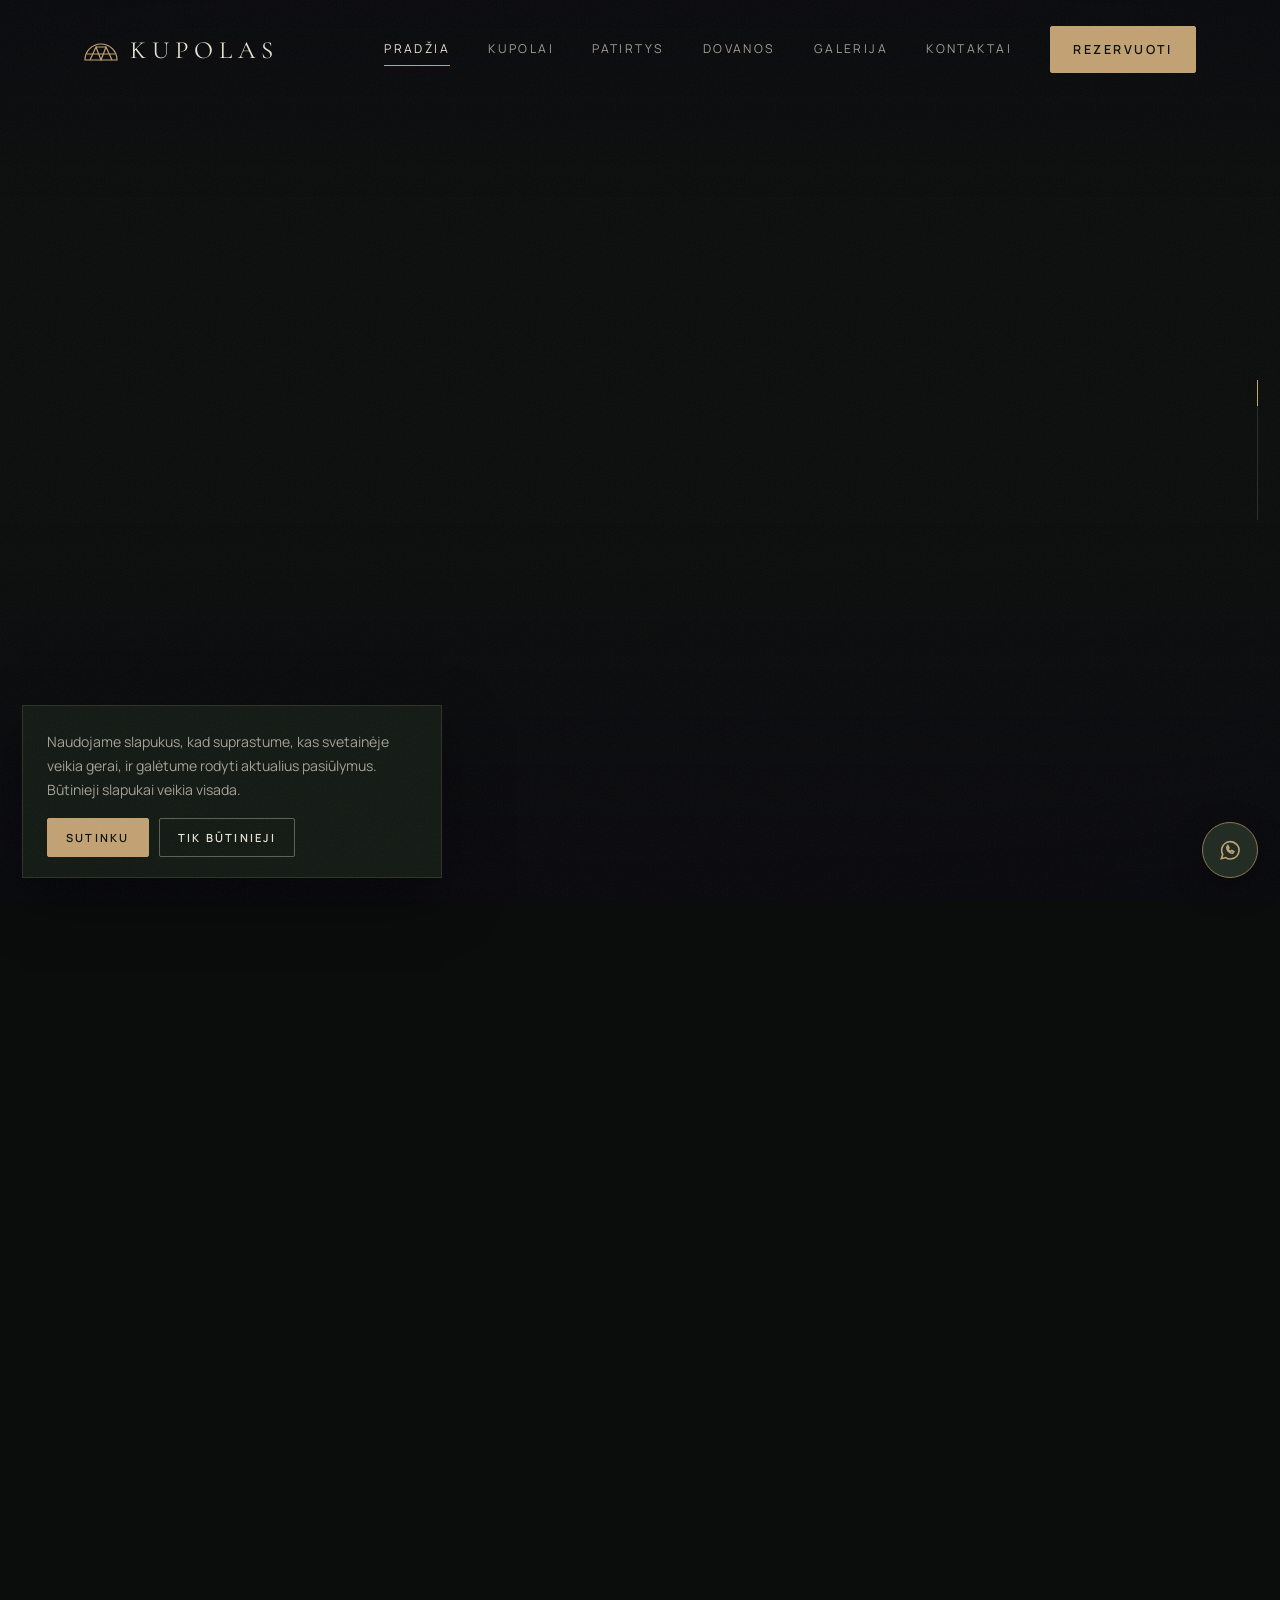
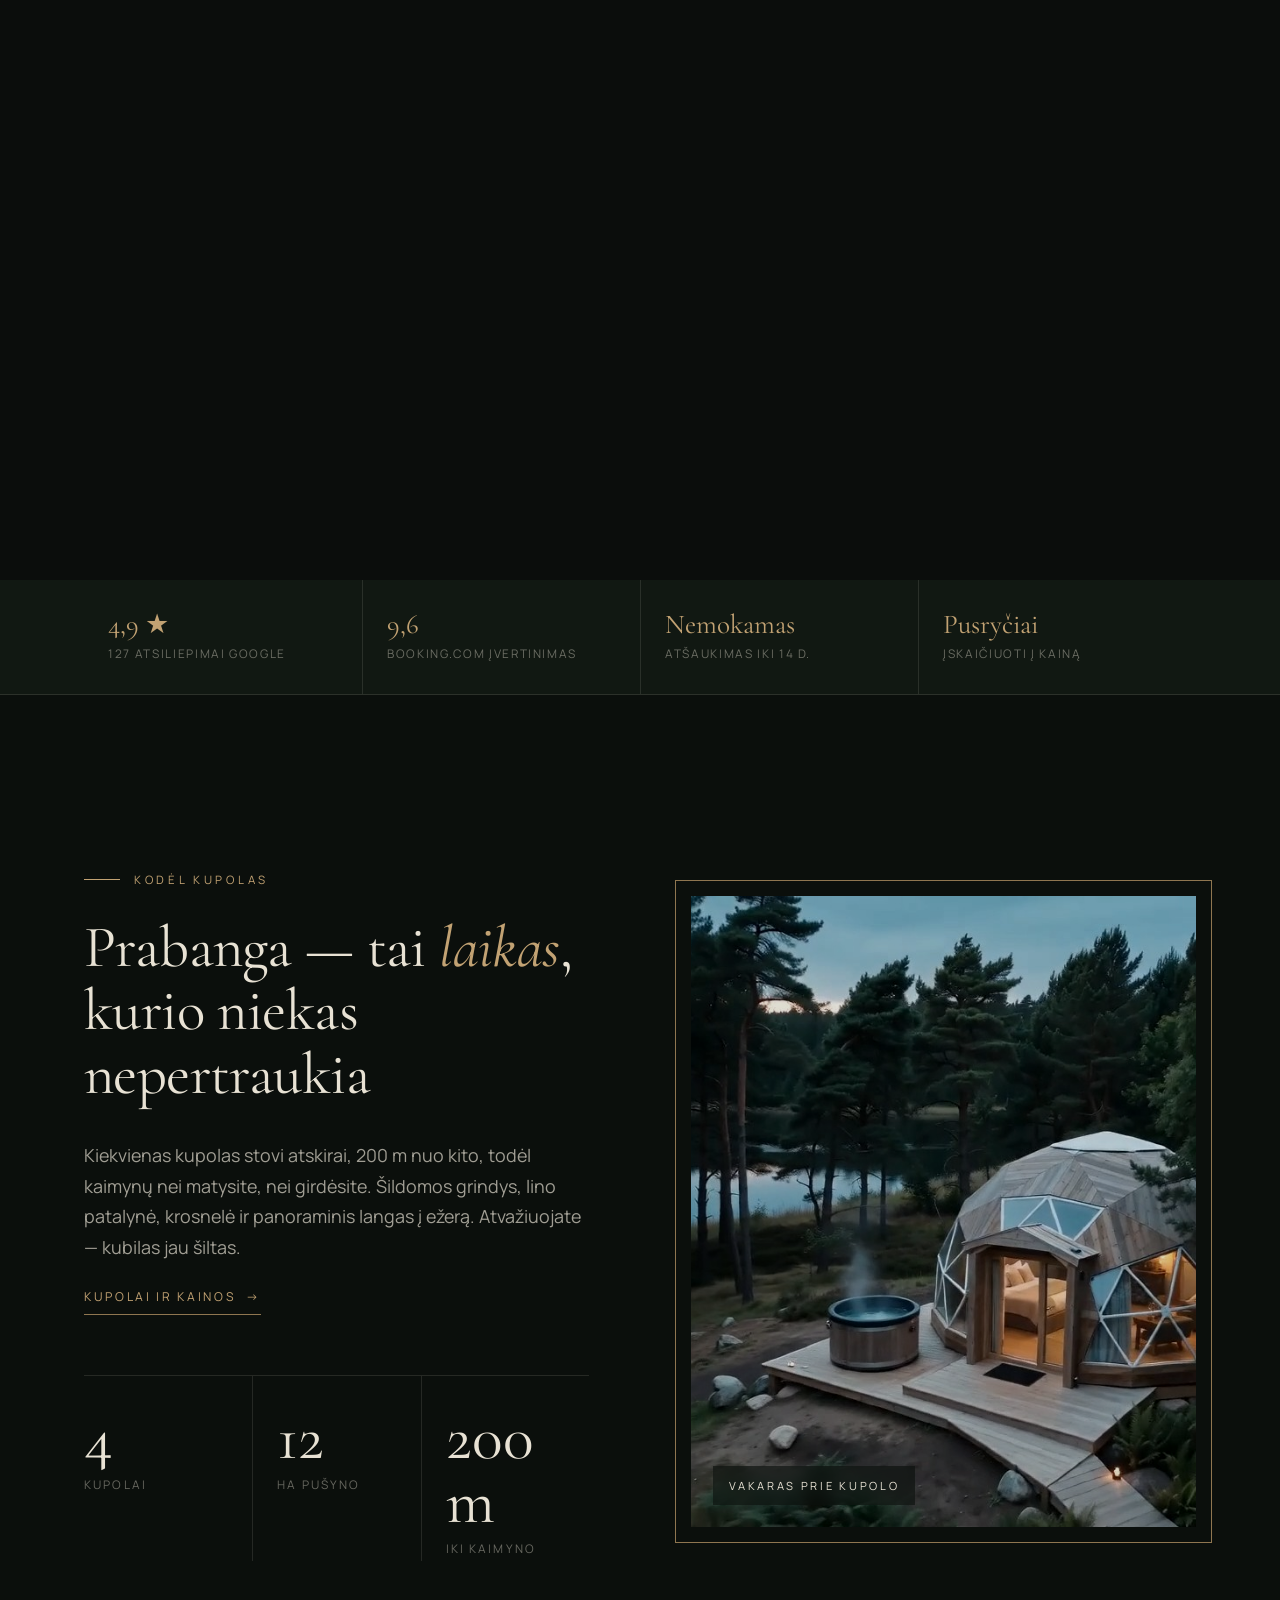
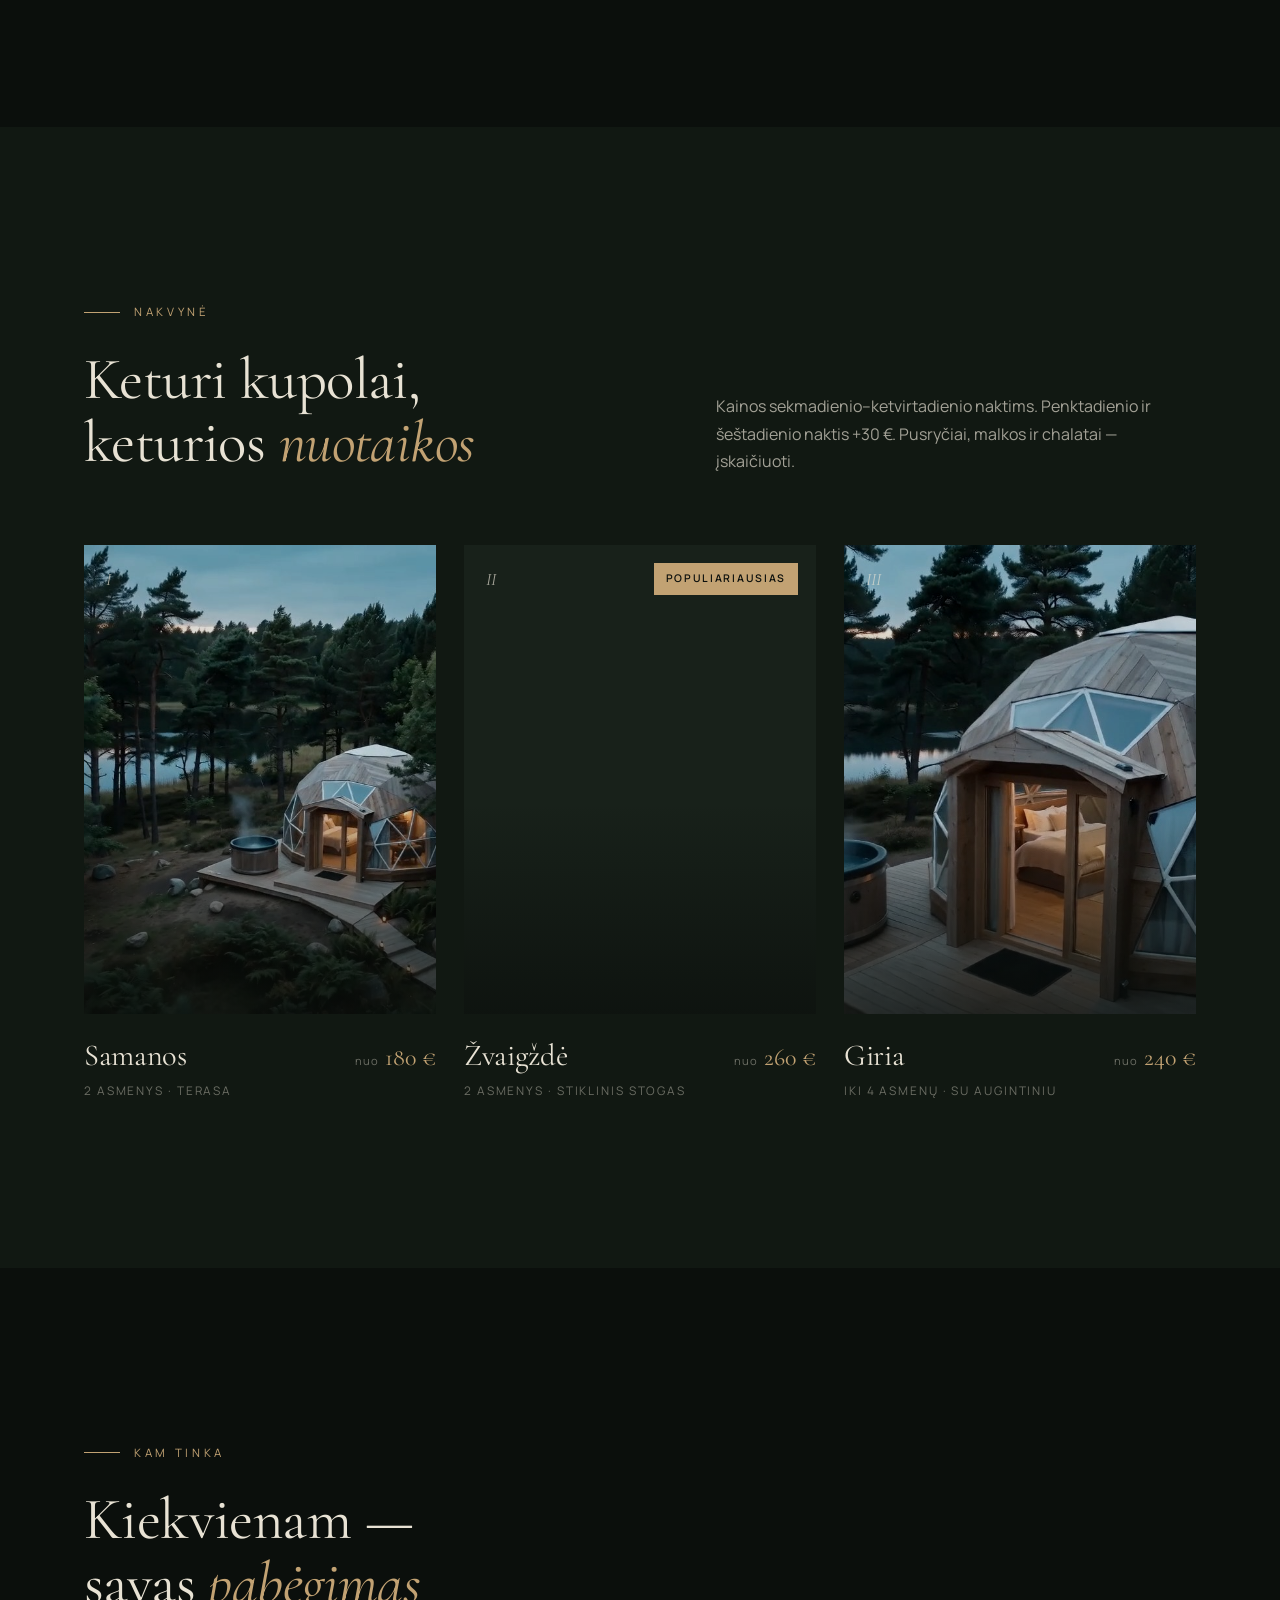
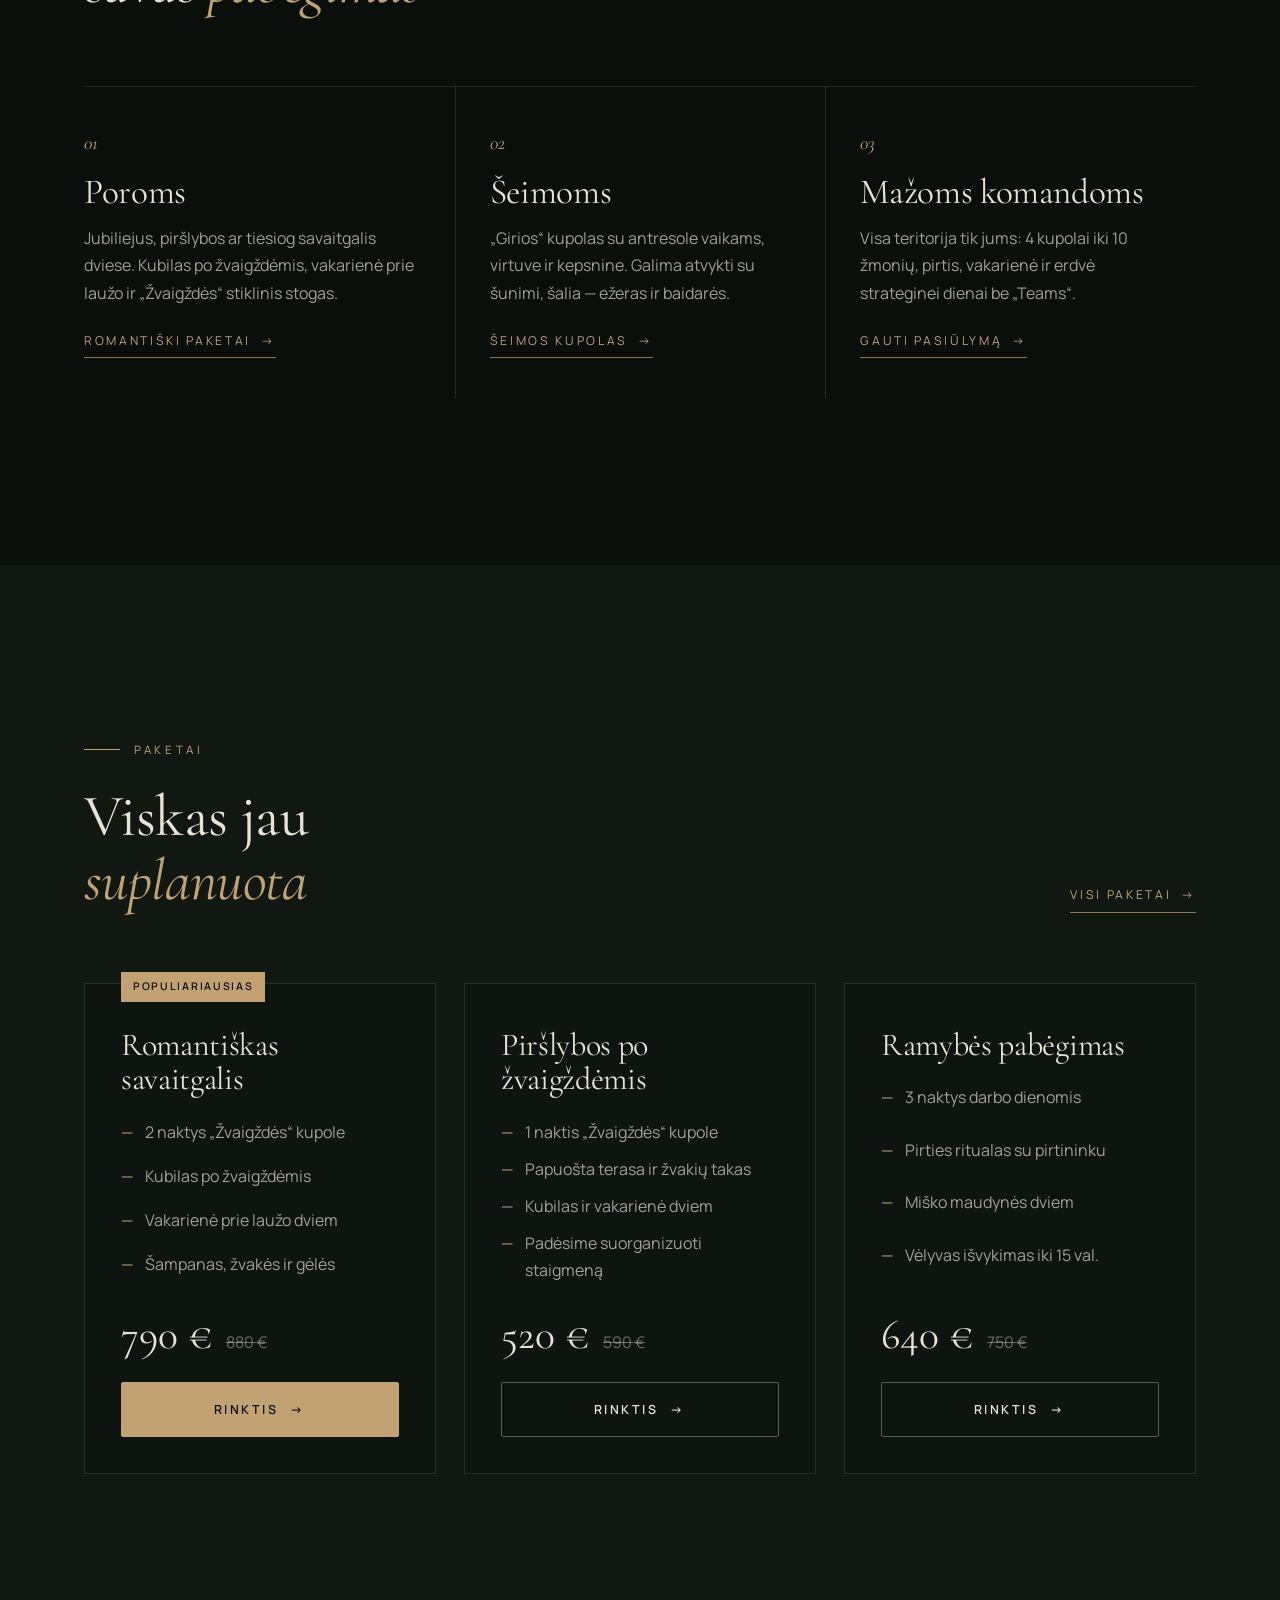
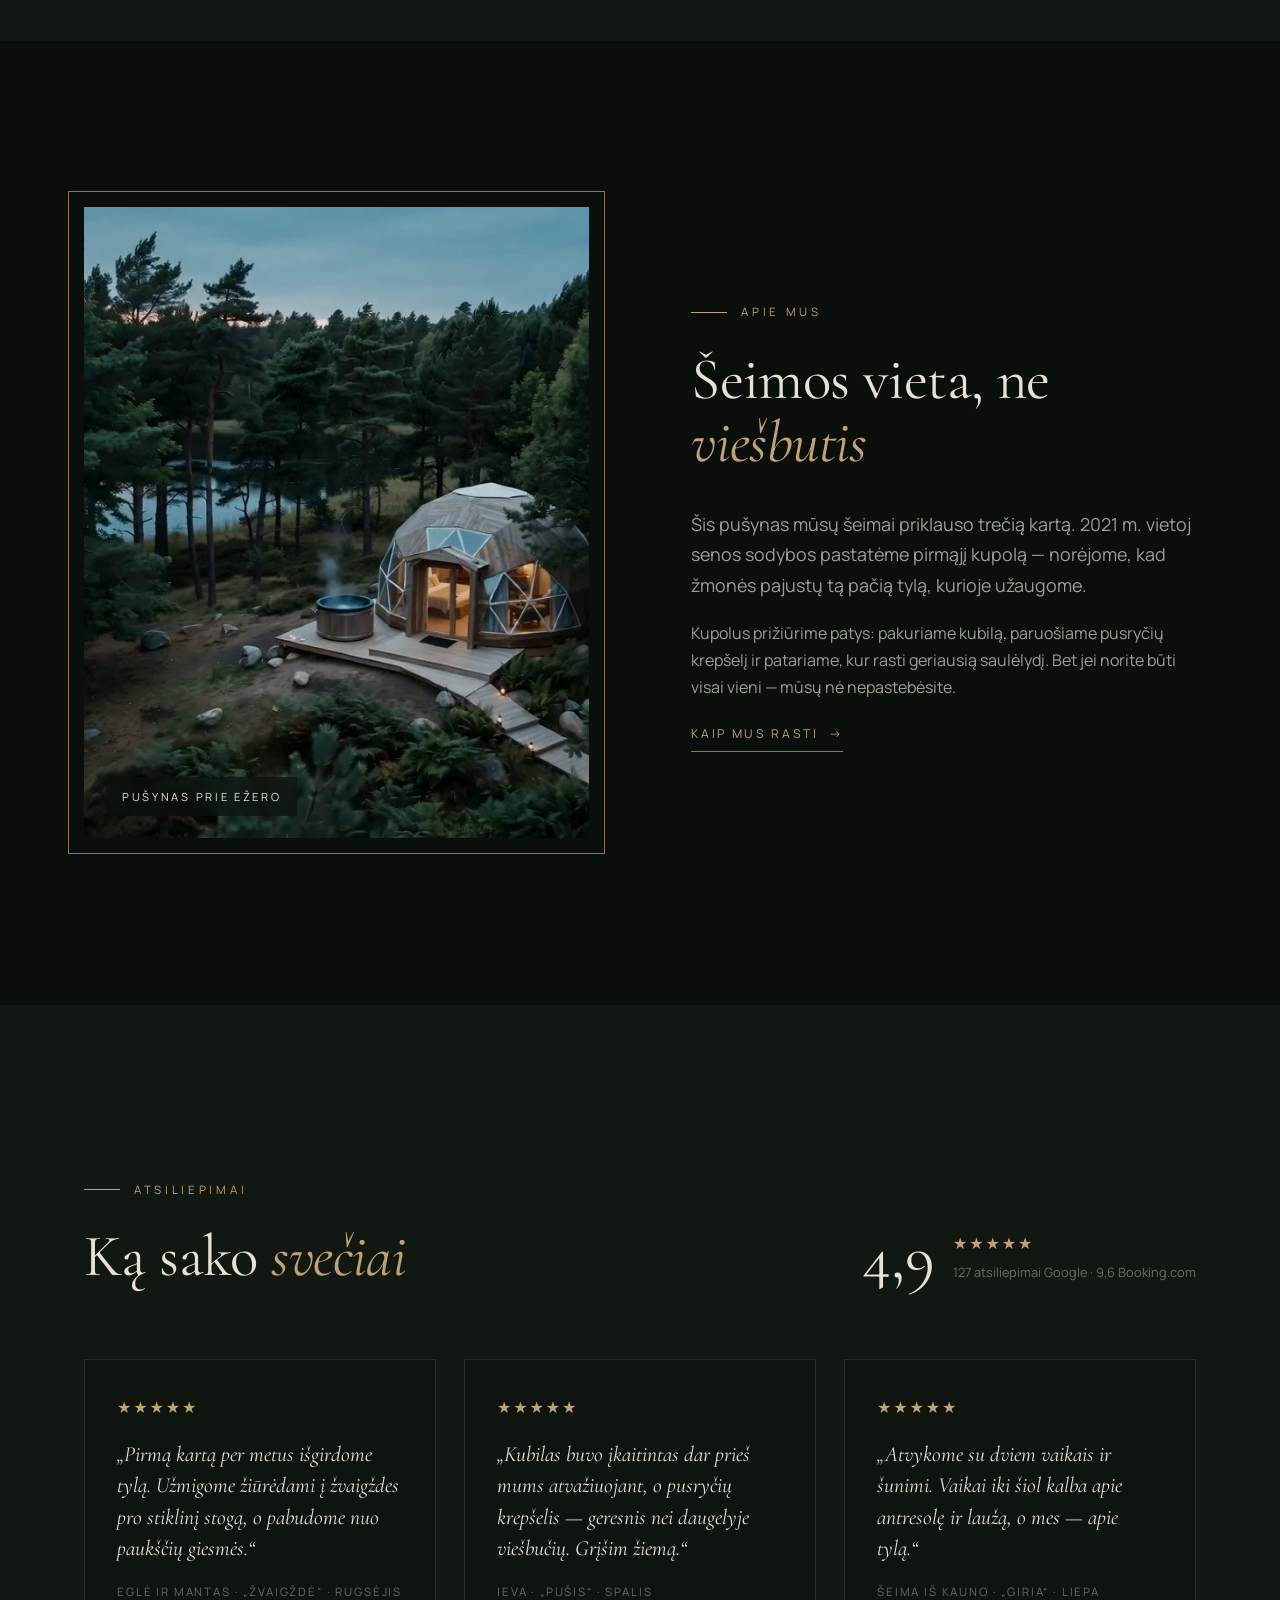
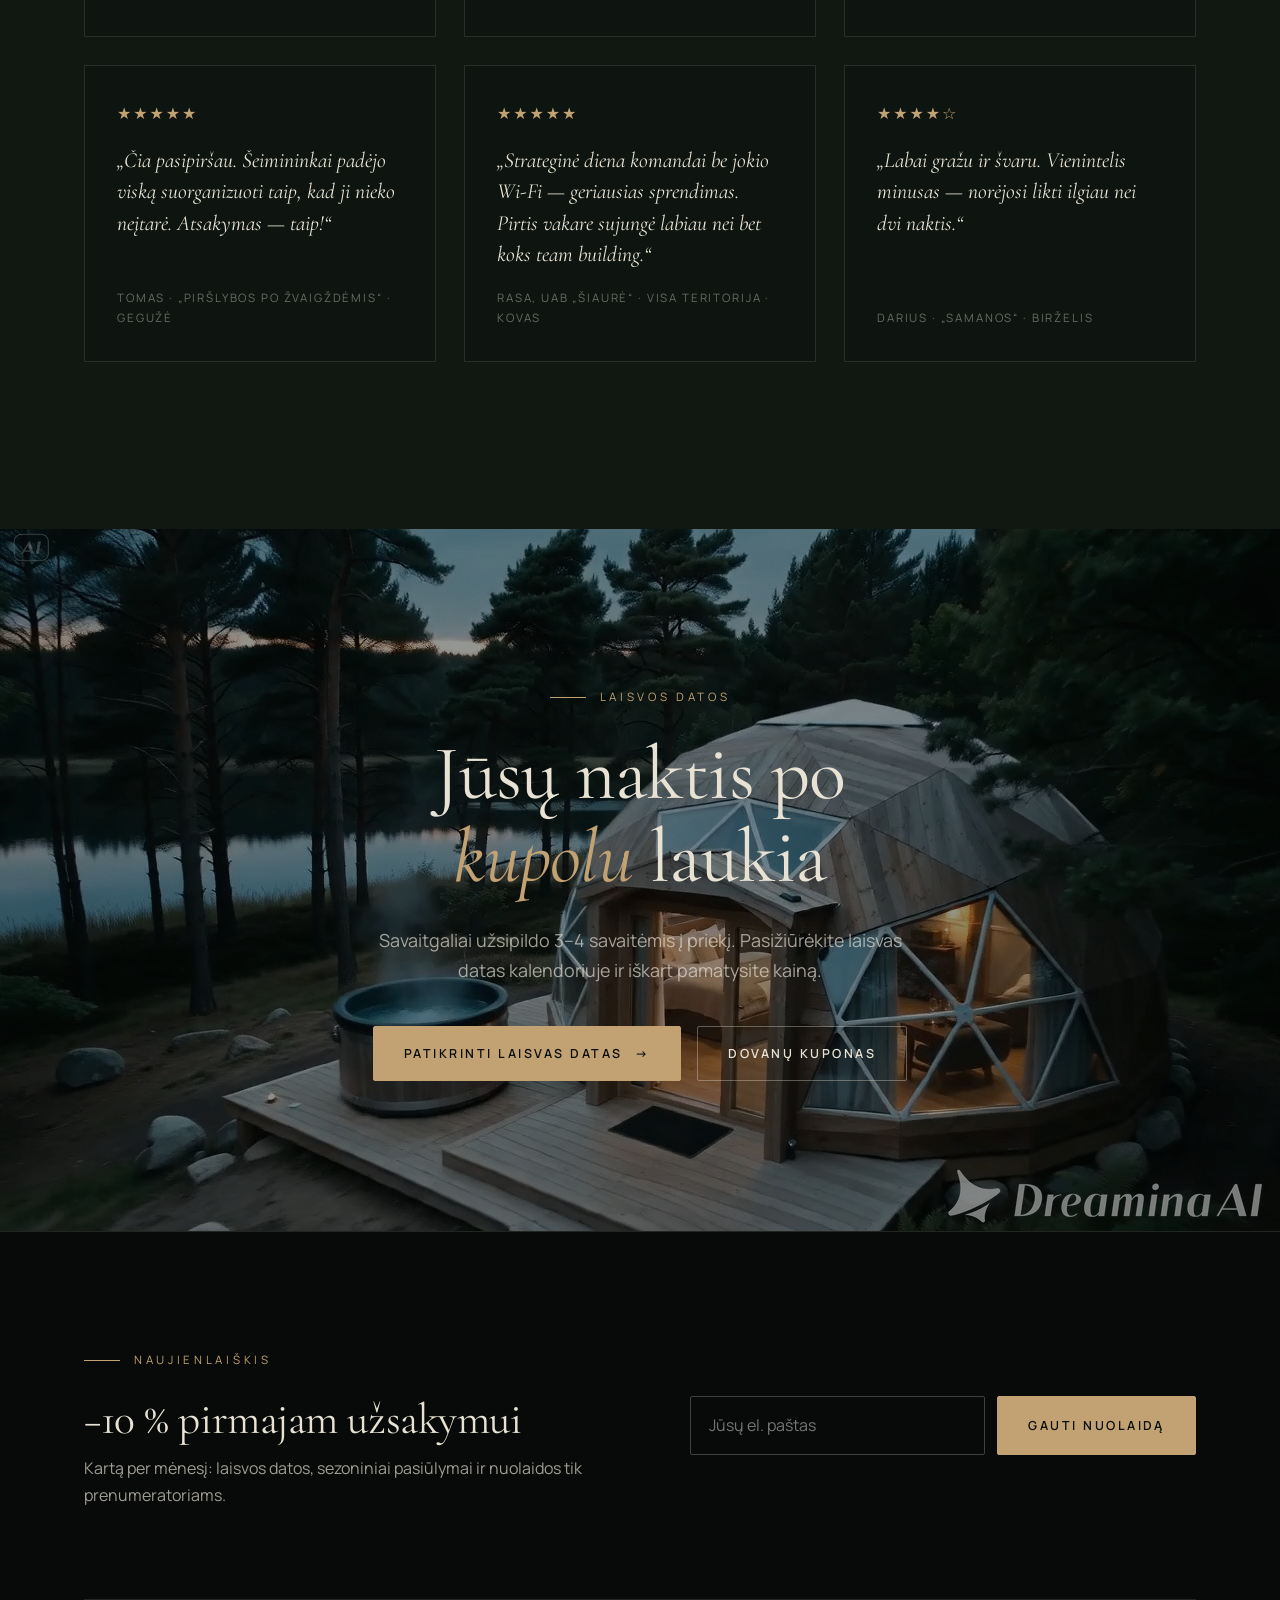
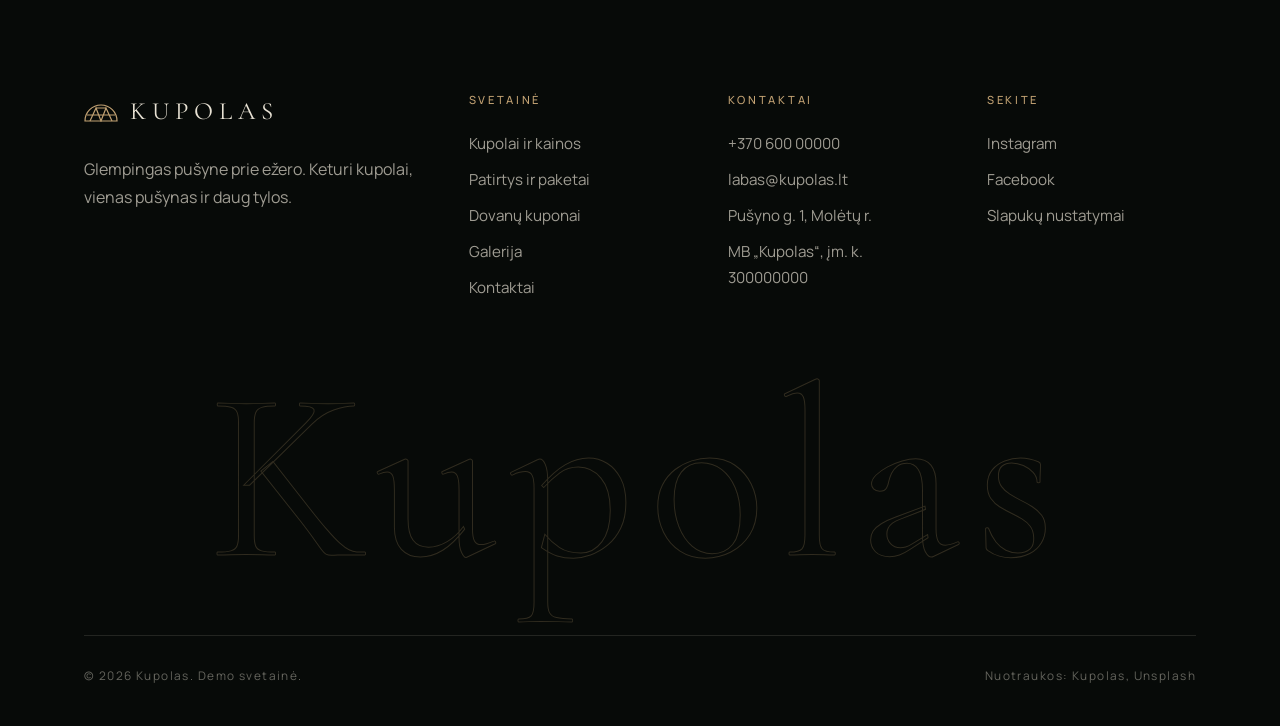
==== index.html @ 2899ea9b "Telefono pataisymai, nuotraukų aprašymai, ikonėlė, nuorodų peržiūros" ====
<!DOCTYPE html>
<html lang="lt">
<head>
  <meta charset="UTF-8">
  <meta name="viewport" content="width=device-width, initial-scale=1">
  <title>Kupolas — glempingo kupolai su kubilu pušyne, Molėtų r.</title>
  <meta name="description" content="Glempingas prie ežero: keturi šildomi kupolai su kubilu pušyne, 1 val. nuo Vilniaus. Romantiškas savaitgalis, pusryčiai įskaičiuoti. Nakvynė nuo 180 €.">
  <meta property="og:title" content="Kupolas — glempingas pušyne prie ežero">
  <meta property="og:description" content="Šildomi kupolai su kubilu, 1 val. nuo Vilniaus. Nuo 180 € už naktį.">
  <meta property="og:url" content="https://alinadaugeliene-del.github.io/kupolas-demo/">
  <meta property="og:image" content="https://alinadaugeliene-del.github.io/kupolas-demo/images/kadras-07.jpg">
  <meta property="og:type" content="website">
  <meta property="og:locale" content="lt_LT">
  <meta name="twitter:card" content="summary_large_image">
  <link rel="icon" href="favicon.svg" type="image/svg+xml">
  <meta name="theme-color" content="#0b0f0c">
  <link rel="preconnect" href="https://fonts.googleapis.com">
  <link rel="preconnect" href="https://fonts.gstatic.com" crossorigin>
  <link href="https://fonts.googleapis.com/css2?family=Cormorant+Garamond:ital,wght@0,400;0,500;1,400&family=Manrope:wght@300;400;500;600&subset=latin-ext&display=swap" rel="stylesheet">
  <link rel="stylesheet" href="css/style.css">
  <script type="application/ld+json">
  {
    "@context": "https://schema.org",
    "@type": "LodgingBusiness",
    "name": "Kupolas",
    "description": "Glempingas: keturi šildomi geodeziniai kupolai su kubilu pušyne prie ežero.",
    "image": "https://alinadaugeliene-del.github.io/kupolas-demo/images/kadras-07.jpg",
    "telephone": "+37060000000",
    "email": "labas@kupolas.lt",
    "priceRange": "180–290 €",
    "address": { "@type": "PostalAddress", "streetAddress": "Pušyno g. 1", "addressRegion": "Molėtų r.", "addressCountry": "LT" },
    "geo": { "@type": "GeoCoordinates", "latitude": 55.233, "longitude": 25.418 },
    "checkinTime": "15:00",
    "checkoutTime": "13:00",
    "petsAllowed": true,
    "amenityFeature": [
      { "@type": "LocationFeatureSpecification", "name": "Kubilas", "value": true },
      { "@type": "LocationFeatureSpecification", "name": "Pirtis", "value": true },
      { "@type": "LocationFeatureSpecification", "name": "Pusryčiai", "value": true }
    ]
  }
  </script>
</head>
<body>

<header class="header">
  <div class="wrap">
    <a href="index.html" class="logo" aria-label="Kupolas — pradžia">
      <svg viewBox="0 0 34 22" fill="none" stroke="currentColor" stroke-width="1.2"><path d="M1 21 A16 16 0 0 1 33 21 Z"/><path d="M6 21 L12 8 L17 21 L22 8 L28 21 M12 8 L22 8 M3 15 L31 15"/></svg>
      <span>Kupolas</span>
    </a>
    <nav class="nav" aria-label="Pagrindinis meniu">
      <a href="index.html" aria-current="page">Pradžia</a>
      <a href="kupolai.html">Kupolai</a>
      <a href="patirtys.html">Patirtys</a>
      <a href="dovanos.html">Dovanos</a>
      <a href="galerija.html">Galerija</a>
      <a href="kontaktai.html">Kontaktai</a>
      <a href="kontaktai.html#rezervacija" class="btn">Rezervuoti</a>
    </nav>
    <button class="burger" aria-label="Meniu" aria-expanded="false"><span></span></button>
  </div>
</header>

<main>
  <!-- HERO: video, valdomas slinkimu -->
  <section class="kupolas-intro" id="kupolas-intro">
    <div class="kp-sticky">
      <video class="kp-video" src="images/kupolas.mp4" muted playsinline preload="auto" aria-label="Drono skrydis pro pušyną į jaukų kupolą"></video>
      <div class="kp-vignette"></div>

      <div class="kp-cap kp-cap--lead" data-from="0" data-to="0.18">
        <span class="eyebrow">Glempingas · Molėtų r. · 1 val. nuo Vilniaus</span>
        <h1 class="kp-title">Kupolai su kubilu <em>pušyne prie ežero</em></h1>
        <p class="kp-sub">Šildomi visus metus · pusryčiai įskaičiuoti · nuo 180 € už naktį</p>
        <div class="hero__actions">
          <a href="kontaktai.html#rezervacija" class="btn">Patikrinti laisvas datas <span class="arrow">→</span></a>
          <a href="kupolai.html" class="btn btn--ghost">Kupolai ir kainos</a>
        </div>
      </div>
      <div class="kp-cap kp-right" data-from="0.28" data-to="0.5">
        <span class="eyebrow">Vakaras</span>
        <h2 class="kp-title">Šviesa jau <em>dega.</em></h2>
      </div>
      <div class="kp-cap" data-from="0.6" data-to="0.76">
        <span class="eyebrow">Užeik</span>
        <h2 class="kp-title">Durys <em>atviros.</em></h2>
      </div>
      <div class="kp-cap" data-from="0.86" data-to="1.01">
        <span class="eyebrow">Viduje</span>
        <h2 class="kp-title">Čia <em>jauku.</em></h2>
        <p class="kp-sub">Pasaulis lieka už stiklo.</p>
        <div class="hero__actions">
          <a href="kontaktai.html#rezervacija" class="btn">Patikrinti laisvas datas <span class="arrow">→</span></a>
          <a href="kupolai.html" class="btn btn--ghost">Apžiūrėti kupolus</a>
        </div>
      </div>

      <a class="kp-hint" href="#turinys"><span>Slink · arba praleisk</span><i></i></a>
      <div class="kp-bar"><b></b></div>
    </div>
  </section>

  <!-- PASITIKĖJIMO JUOSTA -->
  <section class="trust" id="turinys">
    <div class="wrap trust__row">
      <div class="trust__item"><b>4,9 ★</b><span>127 atsiliepimai Google</span></div>
      <div class="trust__item"><b>9,6</b><span>Booking.com įvertinimas</span></div>
      <div class="trust__item"><b>Nemokamas</b><span>atšaukimas iki 14 d.</span></div>
      <div class="trust__item"><b>Pusryčiai</b><span>įskaičiuoti į kainą</span></div>
    </div>
  </section>

  <!-- FILOSOFIJA -->
  <section class="section">
    <div class="wrap split">
      <div>
        <span class="eyebrow reveal">Kodėl Kupolas</span>
        <h2 class="reveal" data-delay="1">Prabanga — tai <em>laikas</em>, kurio niekas nepertraukia</h2>
        <p class="lead reveal" data-delay="2" style="margin-top:34px">Kiekvienas kupolas stovi atskirai, 200 m nuo kito, todėl kaimynų nei matysite, nei girdėsite. Šildomos grindys, lino patalynė, krosnelė ir panoraminis langas į ežerą. Atvažiuojate — kubilas jau šiltas.</p>
        <a href="kupolai.html" class="link reveal" data-delay="3">Kupolai ir kainos <span>→</span></a>
        <div class="stats reveal" data-delay="2">
          <div class="stat"><b>4</b><span>kupolai</span></div>
          <div class="stat"><b>12</b><span>ha pušyno</span></div>
          <div class="stat"><b>200 m</b><span>iki kaimyno</span></div>
        </div>
      </div>
      <div class="frame reveal" data-delay="1">
        <div class="scene" data-scene="mist" data-seed="11" data-img="images/kadras-05.jpg" data-w="1400"></div>
        <span class="frame__tag">Vakaras prie kupolo</span>
      </div>
    </div>
  </section>

  <!-- KUPOLAI -->
  <section class="section section--moss">
    <div class="wrap">
      <div class="section-head">
        <div>
          <span class="eyebrow reveal">Nakvynė</span>
          <h2 class="reveal" data-delay="1">Keturi kupolai, keturios <em>nuotaikos</em></h2>
        </div>
        <p class="reveal" data-delay="2">Kainos sekmadienio–ketvirtadienio naktims. Penktadienio ir šeštadienio naktis +30 €. Pusryčiai, malkos ir chalatai — įskaičiuoti.</p>
      </div>
      <div class="cards">
        <a href="kupolai.html#samanos" class="card reveal">
          <div class="card__media"><span class="card__num">I</span><div class="scene" data-scene="dawn" data-seed="21" data-img="images/kadras-03.jpg" data-w="1400"></div></div>
          <div class="card__body"><div><h3>Samanos</h3><small>2 asmenys · terasa</small></div><span class="price"><span>nuo</span> 180 €</span></div>
        </a>
        <a href="kupolai.html#zvaigzde" class="card reveal" data-delay="1">
          <div class="card__media"><span class="card__num">II</span><span class="card__badge">Populiariausias</span><div class="scene" data-scene="night" data-seed="34" data-img="images/kadras-12.jpg" data-w="1400"></div></div>
          <div class="card__body"><div><h3>Žvaigždė</h3><small>2 asmenys · stiklinis stogas</small></div><span class="price"><span>nuo</span> 260 €</span></div>
        </a>
        <a href="kupolai.html#giria" class="card reveal" data-delay="2">
          <div class="card__media"><span class="card__num">III</span><div class="scene" data-scene="dusk" data-seed="45" data-img="images/kadras-08.jpg" data-w="1400"></div></div>
          <div class="card__body"><div><h3>Giria</h3><small>iki 4 asmenų · su augintiniu</small></div><span class="price"><span>nuo</span> 240 €</span></div>
        </a>
      </div>
    </div>
  </section>

  <!-- KAM TINKA -->
  <section class="section">
    <div class="wrap">
      <div class="section-head">
        <div>
          <span class="eyebrow reveal">Kam tinka</span>
          <h2 class="reveal" data-delay="1">Kiekvienam — savas <em>pabėgimas</em></h2>
        </div>
      </div>
      <div class="audience">
        <a href="patirtys.html#paketai" class="audience__item reveal">
          <span class="n">01</span>
          <h3>Poroms</h3>
          <p>Jubiliejus, piršlybos ar tiesiog savaitgalis dviese. Kubilas po žvaigždėmis, vakarienė prie laužo ir „Žvaigždės“ stiklinis stogas.</p>
          <span class="link">Romantiški paketai <span>→</span></span>
        </a>
        <a href="kupolai.html#giria" class="audience__item reveal" data-delay="1">
          <span class="n">02</span>
          <h3>Šeimoms</h3>
          <p>„Girios“ kupolas su antresole vaikams, virtuve ir kepsnine. Galima atvykti su šunimi, šalia — ežeras ir baidarės.</p>
          <span class="link">Šeimos kupolas <span>→</span></span>
        </a>
        <a href="kontaktai.html?tema=komanda#rezervacija" class="audience__item reveal" data-delay="2">
          <span class="n">03</span>
          <h3>Mažoms komandoms</h3>
          <p>Visa teritorija tik jums: 4 kupolai iki 10 žmonių, pirtis, vakarienė ir erdvė strateginei dienai be „Teams“.</p>
          <span class="link">Gauti pasiūlymą <span>→</span></span>
        </a>
      </div>
    </div>
  </section>

  <!-- PAKETAI -->
  <section class="section section--moss">
    <div class="wrap">
      <div class="section-head">
        <div>
          <span class="eyebrow reveal">Paketai</span>
          <h2 class="reveal" data-delay="1">Viskas jau <em>suplanuota</em></h2>
        </div>
        <a href="patirtys.html#paketai" class="link reveal" data-delay="2">Visi paketai <span>→</span></a>
      </div>
      <div class="packages">
        <article class="package reveal">
          <span class="package__tag">Populiariausias</span>
          <h3>Romantiškas savaitgalis</h3>
          <ul><li>2 naktys „Žvaigždės“ kupole</li><li>Kubilas po žvaigždėmis</li><li>Vakarienė prie laužo dviem</li><li>Šampanas, žvakės ir gėlės</li></ul>
          <div class="package__price"><b>790 €</b><s>880 €</s></div>
          <a href="kontaktai.html?paketas=Romantiškas%20savaitgalis#rezervacija" class="btn">Rinktis <span class="arrow">→</span></a>
        </article>
        <article class="package reveal" data-delay="1">
          <h3>Piršlybos po žvaigždėmis</h3>
          <ul><li>1 naktis „Žvaigždės“ kupole</li><li>Papuošta terasa ir žvakių takas</li><li>Kubilas ir vakarienė dviem</li><li>Padėsime suorganizuoti staigmeną</li></ul>
          <div class="package__price"><b>520 €</b><s>590 €</s></div>
          <a href="kontaktai.html?paketas=Piršlybos%20po%20žvaigždėmis#rezervacija" class="btn btn--ghost">Rinktis <span class="arrow">→</span></a>
        </article>
        <article class="package reveal" data-delay="2">
          <h3>Ramybės pabėgimas</h3>
          <ul><li>3 naktys darbo dienomis</li><li>Pirties ritualas su pirtininku</li><li>Miško maudynės dviem</li><li>Vėlyvas išvykimas iki 15 val.</li></ul>
          <div class="package__price"><b>640 €</b><s>750 €</s></div>
          <a href="kontaktai.html?paketas=Ramybės%20pabėgimas#rezervacija" class="btn btn--ghost">Rinktis <span class="arrow">→</span></a>
        </article>
      </div>
    </div>
  </section>

  <!-- APIE MUS -->
  <section class="section">
    <div class="wrap split">
      <div class="frame reveal">
        <div class="scene" data-scene="dawn" data-seed="15" data-img="images/kadras-02.jpg" data-w="1400"></div>
        <span class="frame__tag">Pušynas prie ežero</span>
      </div>
      <div>
        <span class="eyebrow reveal">Apie mus</span>
        <h2 class="reveal" data-delay="1">Šeimos vieta, ne <em>viešbutis</em></h2>
        <p class="lead reveal" data-delay="2" style="margin-top:34px">Šis pušynas mūsų šeimai priklauso trečią kartą. 2021 m. vietoj senos sodybos pastatėme pirmąjį kupolą — norėjome, kad žmonės pajustų tą pačią tylą, kurioje užaugome.</p>
        <p class="reveal" data-delay="2">Kupolus prižiūrime patys: pakuriame kubilą, paruošiame pusryčių krepšelį ir patariame, kur rasti geriausią saulėlydį. Bet jei norite būti visai vieni — mūsų nė nepastebėsite.</p>
        <a href="kontaktai.html" class="link reveal" data-delay="3">Kaip mus rasti <span>→</span></a>
      </div>
    </div>
  </section>

  <!-- ATSILIEPIMAI -->
  <section class="section section--moss">
    <div class="wrap">
      <div class="section-head">
        <div>
          <span class="eyebrow reveal">Atsiliepimai</span>
          <h2 class="reveal" data-delay="1">Ką sako <em>svečiai</em></h2>
        </div>
        <div class="rating reveal" data-delay="2">
          <b>4,9</b>
          <div><span class="stars" aria-label="5 iš 5">★★★★★</span><small>127 atsiliepimai Google · 9,6 Booking.com</small></div>
        </div>
      </div>
      <div class="reviews">
        <figure class="review reveal"><span class="stars">★★★★★</span><blockquote>„Pirmą kartą per metus išgirdome tylą. Užmigome žiūrėdami į žvaigždes pro stiklinį stogą, o pabudome nuo paukščių giesmės.“</blockquote><figcaption>Eglė ir Mantas · „Žvaigždė“ · rugsėjis</figcaption></figure>
        <figure class="review reveal" data-delay="1"><span class="stars">★★★★★</span><blockquote>„Kubilas buvo įkaitintas dar prieš mums atvažiuojant, o pusryčių krepšelis — geresnis nei daugelyje viešbučių. Grįšim žiemą.“</blockquote><figcaption>Ieva · „Pušis“ · spalis</figcaption></figure>
        <figure class="review reveal" data-delay="2"><span class="stars">★★★★★</span><blockquote>„Atvykome su dviem vaikais ir šunimi. Vaikai iki šiol kalba apie antresolę ir laužą, o mes — apie tylą.“</blockquote><figcaption>Šeima iš Kauno · „Giria“ · liepa</figcaption></figure>
        <figure class="review reveal"><span class="stars">★★★★★</span><blockquote>„Čia pasipiršau. Šeimininkai padėjo viską suorganizuoti taip, kad ji nieko neįtarė. Atsakymas — taip!“</blockquote><figcaption>Tomas · „Piršlybos po žvaigždėmis“ · gegužė</figcaption></figure>
        <figure class="review reveal" data-delay="1"><span class="stars">★★★★★</span><blockquote>„Strateginė diena komandai be jokio Wi-Fi — geriausias sprendimas. Pirtis vakare sujungė labiau nei bet koks team building.“</blockquote><figcaption>Rasa, UAB „Šiaurė“ · visa teritorija · kovas</figcaption></figure>
        <figure class="review reveal" data-delay="2"><span class="stars">★★★★☆</span><blockquote>„Labai gražu ir švaru. Vienintelis minusas — norėjosi likti ilgiau nei dvi naktis.“</blockquote><figcaption>Darius · „Samanos“ · birželis</figcaption></figure>
      </div>
    </div>
  </section>

  <!-- CTA -->
  <section class="cta">
    <div class="scene" data-scene="ember" data-seed="58" data-img="images/kadras-07.jpg" data-w="2000"></div>
    <div class="wrap">
      <span class="eyebrow reveal">Laisvos datos</span>
      <h2 class="reveal" data-delay="1">Jūsų naktis po <em>kupolu</em> laukia</h2>
      <p class="lead reveal" data-delay="2">Savaitgaliai užsipildo 3–4 savaitėmis į priekį. Pasižiūrėkite laisvas datas kalendoriuje ir iškart pamatysite kainą.</p>
      <div class="hero__actions reveal" data-delay="3" style="justify-content:center">
        <a href="kontaktai.html#rezervacija" class="btn">Patikrinti laisvas datas <span class="arrow">→</span></a>
        <a href="dovanos.html" class="btn btn--ghost">Dovanų kuponas</a>
      </div>
    </div>
  </section>
</main>

<footer class="footer">
  <div class="wrap">
    <div class="newsletter reveal">
      <div>
        <span class="eyebrow">Naujienlaiškis</span>
        <h3>−10 % pirmajam užsakymui</h3>
        <p>Kartą per mėnesį: laisvos datos, sezoniniai pasiūlymai ir nuolaidos tik prenumeratoriams.</p>
      </div>
      <form class="newsletter__form" novalidate>
        <input type="email" name="email" placeholder="Jūsų el. paštas" aria-label="El. paštas" required>
        <button type="submit" class="btn">Gauti nuolaidą</button>
        <p class="newsletter__ok" role="status">Ačiū! Nuolaidos kodas jau keliauja į jūsų paštą (demo).</p>
      </form>
    </div>
    <div class="footer__top">
      <div class="footer__brand">
        <a href="index.html" class="logo"><svg viewBox="0 0 34 22" fill="none" stroke="currentColor" stroke-width="1.2"><path d="M1 21 A16 16 0 0 1 33 21 Z"/><path d="M6 21 L12 8 L17 21 L22 8 L28 21 M12 8 L22 8 M3 15 L31 15"/></svg><span>Kupolas</span></a>
        <p>Glempingas pušyne prie ežero. Keturi kupolai, vienas pušynas ir daug tylos.</p>
      </div>
      <div><h5>Svetainė</h5><ul><li><a href="kupolai.html">Kupolai ir kainos</a></li><li><a href="patirtys.html">Patirtys ir paketai</a></li><li><a href="dovanos.html">Dovanų kuponai</a></li><li><a href="galerija.html">Galerija</a></li><li><a href="kontaktai.html">Kontaktai</a></li></ul></div>
      <div><h5>Kontaktai</h5><ul><li><a href="tel:+37060000000">+370 600 00000</a></li><li><a href="mailto:labas@kupolas.lt">labas@kupolas.lt</a></li><li>Pušyno g. 1, Molėtų r.</li><li>MB „Kupolas“, įm. k. 300000000</li></ul></div>
      <div><h5>Sekite</h5><ul><li><a href="https://instagram.com" target="_blank" rel="noopener">Instagram</a></li><li><a href="https://facebook.com" target="_blank" rel="noopener">Facebook</a></li><li><a href="#" data-cookie-settings>Slapukų nustatymai</a></li></ul></div>
    </div>
    <div class="footer__word" aria-hidden="true">Kupolas</div>
    <div class="footer__bottom"><span>© <span data-year></span> Kupolas. Demo svetainė.</span><span>Nuotraukos: Kupolas, <a href="https://unsplash.com" target="_blank" rel="noopener">Unsplash</a></span></div>
  </div>
</footer>

<script src="js/kupolas-intro.js"></script>
<script src="js/main.js"></script>
</body>
</html>
---- css/style.css ----
/* ==========================================================
   KUPOLAS — poilsis gamtoje
   Organic luxury · tamsi tema
   ========================================================== */

:root {
  --ink: #0b0f0c;
  --forest: #111812;
  --moss: #18211a;
  --moss-2: #222d24;
  --line: rgba(232, 226, 212, 0.12);
  --bone: #e8e2d4;
  --bone-dim: rgba(232, 226, 212, 0.68);
  --bone-faint: rgba(232, 226, 212, 0.42);
  --brass: #c2a273;
  --brass-dim: #8f7650;
  --ember: #e6a85c;
  --clay: #a8694a;

  --serif: "Cormorant Garamond", "Times New Roman", serif;
  --sans: "Manrope", system-ui, -apple-system, "Segoe UI", sans-serif;

  --wrap: 1240px;
  --pad: clamp(20px, 5vw, 64px);
  --radius: 2px;
  --ease: cubic-bezier(0.22, 0.61, 0.36, 1);
}

*,
*::before,
*::after { box-sizing: border-box; }

html { scroll-behavior: smooth; }

body {
  margin: 0;
  background: var(--ink);
  color: var(--bone);
  font-family: var(--sans);
  font-size: 16px;
  line-height: 1.7;
  font-weight: 400;
  -webkit-font-smoothing: antialiased;
  overflow-x: hidden;
}

/* subtle grain */
body::after {
  content: "";
  position: fixed;
  inset: 0;
  pointer-events: none;
  z-index: 100;
  opacity: 0.05;
  background-image: url("data:image/svg+xml,%3Csvg xmlns='http://www.w3.org/2000/svg' width='160' height='160'%3E%3Cfilter id='n'%3E%3CfeTurbulence type='fractalNoise' baseFrequency='.9' numOctaves='2' stitchTiles='stitch'/%3E%3C/filter%3E%3Crect width='100%25' height='100%25' filter='url(%23n)'/%3E%3C/svg%3E");
}

img, svg { display: block; max-width: 100%; }
a { color: inherit; text-decoration: none; }
::selection { background: var(--brass); color: var(--ink); }

.wrap { width: 100%; max-width: var(--wrap); margin: 0 auto; padding: 0 var(--pad); }

/* ---------- typography ---------- */
h1, h2, h3, h4 {
  font-family: var(--serif);
  font-weight: 400;
  line-height: 1.08;
  margin: 0;
  letter-spacing: -0.01em;
}
h1 { font-size: clamp(3rem, 8vw, 7rem); }
h2 { font-size: clamp(2.2rem, 4.6vw, 4rem); }
h3 { font-size: clamp(1.6rem, 2.4vw, 2.1rem); }
h1 em, h2 em, h3 em { font-style: italic; color: var(--brass); }

p { margin: 0 0 1.1em; color: var(--bone-dim); }
.lead { font-size: clamp(1.05rem, 1.4vw, 1.2rem); color: var(--bone-dim); max-width: 38em; }

.eyebrow {
  display: inline-flex;
  align-items: center;
  gap: 14px;
  font-size: 0.72rem;
  letter-spacing: 0.32em;
  text-transform: uppercase;
  color: var(--brass);
  margin-bottom: 26px;
}
.eyebrow::before { content: ""; width: 36px; height: 1px; background: currentColor; }

/* ---------- buttons ---------- */
.btn {
  display: inline-flex;
  align-items: center;
  gap: 12px;
  padding: 16px 30px;
  border: 1px solid var(--brass);
  background: var(--brass);
  color: var(--ink);
  font-family: var(--sans);
  font-size: 0.78rem;
  font-weight: 600;
  letter-spacing: 0.2em;
  text-transform: uppercase;
  cursor: pointer;
  border-radius: var(--radius);
  transition: background 0.4s var(--ease), color 0.4s var(--ease), border-color 0.4s var(--ease);
}
.btn:hover { background: transparent; color: var(--brass); }
.btn--ghost { background: transparent; color: var(--bone); border-color: rgba(232, 226, 212, 0.35); }
.btn--ghost:hover { border-color: var(--brass); color: var(--brass); }
.btn .arrow { transition: transform 0.4s var(--ease); }
.btn:hover .arrow { transform: translateX(5px); }

.link {
  display: inline-flex;
  gap: 10px;
  align-items: center;
  font-size: 0.76rem;
  letter-spacing: 0.22em;
  text-transform: uppercase;
  color: var(--brass);
  padding-bottom: 6px;
  border-bottom: 1px solid var(--brass-dim);
  transition: gap 0.4s var(--ease), border-color 0.4s;
}
.link:hover { gap: 16px; border-color: var(--brass); }

/* ---------- header ---------- */
.header {
  position: fixed;
  inset: 0 0 auto;
  z-index: 50;
  transition: background 0.5s var(--ease), border-color 0.5s, padding 0.5s var(--ease);
  border-bottom: 1px solid transparent;
  padding: 26px 0;
}
.header.is-solid {
  background: rgba(11, 15, 12, 0.86);
  backdrop-filter: blur(14px);
  -webkit-backdrop-filter: blur(14px);
  border-color: var(--line);
  padding: 16px 0;
}
.header .wrap { display: flex; align-items: center; justify-content: space-between; gap: 30px; }

.logo { display: inline-flex; align-items: center; gap: 12px; }
.logo svg { width: 34px; height: 22px; color: var(--brass); }
.logo span {
  font-family: var(--serif);
  font-size: 1.55rem;
  letter-spacing: 0.24em;
  text-transform: uppercase;
}

.nav { display: flex; align-items: center; gap: 38px; }
.nav a:not(.btn) {
  font-size: 0.76rem;
  letter-spacing: 0.2em;
  text-transform: uppercase;
  color: var(--bone-dim);
  position: relative;
  transition: color 0.3s;
}
.nav a:not(.btn)::after {
  content: "";
  position: absolute;
  left: 0; right: 0; bottom: -6px;
  height: 1px;
  background: var(--brass);
  transform: scaleX(0);
  transform-origin: left;
  transition: transform 0.4s var(--ease);
}
.nav a:not(.btn):hover,
.nav a[aria-current="page"] { color: var(--bone); }
.nav a:not(.btn):hover::after,
.nav a[aria-current="page"]::after { transform: scaleX(1); }
.nav .btn { padding: 12px 22px; }

.burger {
  display: none;
  width: 44px; height: 44px;
  background: none; border: 0; cursor: pointer;
  position: relative;
  color: var(--bone);
}
.burger span, .burger::before, .burger::after {
  content: "";
  position: absolute;
  left: 10px; right: 10px;
  height: 1px;
  background: currentColor;
  transition: transform 0.4s var(--ease), opacity 0.3s;
}
.burger::before { top: 16px; }
.burger span { top: 22px; }
.burger::after { top: 28px; }
.menu-open .burger::before { transform: translateY(6px) rotate(45deg); }
.menu-open .burger span { opacity: 0; }
.menu-open .burger::after { transform: translateY(-6px) rotate(-45deg); }

@media (max-width: 960px) {
  .burger { display: block; z-index: 2; }
  .nav {
    position: fixed;
    inset: 0;
    flex-direction: column;
    justify-content: center;
    gap: 30px;
    background: var(--ink);
    opacity: 0;
    visibility: hidden;
    transition: opacity 0.5s var(--ease), visibility 0.5s;
  }
  .nav a:not(.btn) { font-family: var(--serif); font-size: 2rem; letter-spacing: 0.04em; text-transform: none; }
  .menu-open .nav { opacity: 1; visibility: visible; }
}

/* ---------- scene (generated SVG landscapes) ---------- */
.scene {
  position: relative;
  overflow: hidden;
  background: linear-gradient(180deg, #05080a, #1d2a22);
}
.scene > svg { position: absolute; inset: 0; width: 100%; height: 100%; }
.scene--photo { background: var(--moss); }
.scene > img {
  position: absolute;
  inset: 0;
  width: 100%;
  height: 100%;
  object-fit: cover;
  filter: saturate(0.82) brightness(0.86) contrast(1.04);
  opacity: 0;
  transition: opacity 1.2s var(--ease);
}
.scene > img.is-loaded { opacity: 1; }
.scene .twinkle { animation: twinkle 4s ease-in-out infinite; }
@keyframes twinkle { 0%, 100% { opacity: 0.25; } 50% { opacity: 1; } }
.scene .flicker { animation: flicker 3.2s ease-in-out infinite; transform-origin: center; }
@keyframes flicker { 0%, 100% { opacity: 0.9; } 40% { opacity: 0.72; } 60% { opacity: 1; } }

/* ---------- hero ---------- */
.hero {
  position: relative;
  min-height: 100vh;
  min-height: 100svh;
  display: flex;
  align-items: flex-end;
  padding: 160px 0 90px;
}
.hero > .scene { position: absolute; inset: 0; }
.hero::after {
  content: "";
  position: absolute;
  inset: 0;
  background: linear-gradient(180deg, rgba(11, 15, 12, 0.35) 0%, transparent 30%, transparent 55%, rgba(11, 15, 12, 0.9) 100%);
  pointer-events: none;
}
.hero .wrap { position: relative; z-index: 2; }

/* ---------- 3D intro (slinkimu valdomas) ---------- */
.kupolas-intro { position: relative; height: 420vh; background: #0b0d0c; }
.kupolas-intro .kp-sticky { position: sticky; top: 0; height: 100vh; height: 100svh; width: 100%; overflow: hidden; }
.kupolas-intro .kp-video {
  position: absolute;
  inset: 0;
  width: 100%;
  height: 100%;
  object-fit: cover;
  filter: saturate(0.9) brightness(0.88) contrast(1.04);
  opacity: 0;
  transition: opacity 1s var(--ease);
}
.kupolas-intro .kp-video.is-loaded { opacity: 1; }
.kupolas-intro .kp-vignette {
  position: absolute; inset: 0; pointer-events: none;
  background:
    radial-gradient(120% 90% at 50% 45%, transparent 55%, rgba(5, 6, 14, 0.55) 100%),
    linear-gradient(to top, rgba(8, 6, 14, 0.6), transparent 42%),
    linear-gradient(to bottom, rgba(8, 6, 14, 0.45), transparent 22%);
}
.kupolas-intro .kp-cap {
  position: absolute;
  z-index: 2;
  left: var(--pad);
  bottom: max(56px, 12vh);
  max-width: min(640px, 86vw);
  opacity: 0;
  transform: translateY(18px);
  transition: opacity 0.8s var(--ease), transform 0.8s var(--ease);
  pointer-events: none;
}
.kupolas-intro .kp-cap::before {
  content: "";
  position: absolute;
  inset: -90px -140px -70px -120px;
  z-index: -1;
  background: radial-gradient(closest-side, rgba(6, 5, 12, 0.72), rgba(6, 5, 12, 0.35) 60%, transparent);
  pointer-events: none;
}
.kupolas-intro .kp-cap.kp-on { opacity: 1; transform: none; pointer-events: auto; }
.kupolas-intro .kp-cap.kp-right { left: auto; right: var(--pad); text-align: right; }
.kupolas-intro .kp-cap.kp-right .eyebrow { flex-direction: row-reverse; }
.kupolas-intro .kp-cap .eyebrow { margin-bottom: 20px; }
.kupolas-intro .kp-title {
  font-family: var(--serif);
  font-weight: 400;
  font-size: clamp(2.8rem, 7vw, 6.4rem);
  line-height: 1;
  color: var(--bone);
  text-shadow: 0 2px 30px rgba(0, 0, 0, 0.4);
}
.kupolas-intro .kp-sub { font-size: clamp(1rem, 1.4vw, 1.2rem); color: var(--bone-dim); margin: 20px 0 0; }
.kupolas-intro .hero__actions { margin-top: 36px; }
.kupolas-intro .kp-hint {
  position: absolute; z-index: 2; left: 50%; bottom: 24px; transform: translateX(-50%);
  font-size: 0.68rem; letter-spacing: 0.3em; text-transform: uppercase; color: var(--bone-dim);
  display: flex; flex-direction: column; align-items: center; gap: 12px;
  transition: opacity 0.5s;
}
.kupolas-intro .kp-hint i { display: block; width: 1px; height: 40px; background: linear-gradient(var(--brass), transparent); animation: cue 2.4s var(--ease) infinite; }
.kupolas-intro .kp-bar { position: absolute; z-index: 2; right: 22px; top: 50%; transform: translateY(-50%); width: 1px; height: 140px; background: rgba(232, 226, 212, 0.15); }
.kupolas-intro .kp-bar b { display: block; width: 100%; height: 0; background: var(--brass); }
@media (max-width: 640px) {
  .kupolas-intro .kp-cap.kp-right { right: auto; left: var(--pad); text-align: left; }
  .kupolas-intro .kp-cap.kp-right .eyebrow { flex-direction: row; }
  .kupolas-intro .kp-bar { display: none; }
}
.hero h1 { max-width: 11ch; margin-bottom: 30px; }
.hero .lead { margin-bottom: 42px; }
.hero__actions { display: flex; gap: 16px; flex-wrap: wrap; }
.hero__meta {
  position: absolute;
  right: var(--pad);
  bottom: 96px;
  z-index: 2;
  text-align: right;
  font-size: 0.72rem;
  letter-spacing: 0.24em;
  text-transform: uppercase;
  color: var(--bone-faint);
  line-height: 2.2;
}
.hero__meta strong { color: var(--bone); font-weight: 500; }
@media (max-width: 760px) { .hero__meta { display: none; } }

.scroll-cue {
  position: absolute;
  left: 50%;
  bottom: 28px;
  z-index: 2;
  width: 1px;
  height: 54px;
  background: linear-gradient(var(--brass), transparent);
  animation: cue 2.4s var(--ease) infinite;
}
@keyframes cue { 0% { transform: scaleY(0); transform-origin: top; } 50% { transform: scaleY(1); transform-origin: top; } 51% { transform-origin: bottom; } 100% { transform: scaleY(0); transform-origin: bottom; } }

.page-hero {
  position: relative;
  min-height: 72vh;
  display: flex;
  align-items: flex-end;
  padding: 180px 0 80px;
}
.page-hero > .scene { position: absolute; inset: 0; }
.page-hero::after {
  content: "";
  position: absolute;
  inset: 0;
  background: linear-gradient(180deg, rgba(11, 15, 12, 0.7), rgba(11, 15, 12, 0.15) 35%, rgba(11, 15, 12, 0.25) 60%, rgba(11, 15, 12, 0.94));
  pointer-events: none;
}
.page-hero .wrap { position: relative; z-index: 2; }
.page-hero h1 { font-size: clamp(2.8rem, 7vw, 6rem); margin-bottom: 22px; }

/* ---------- sections ---------- */
.section { padding: clamp(90px, 13vw, 170px) 0; position: relative; }
.section--moss { background: var(--forest); }
.section-head { display: flex; justify-content: space-between; align-items: flex-end; gap: 40px; margin-bottom: 70px; flex-wrap: wrap; }
.section-head h2 { max-width: 14ch; }
.section-head p { max-width: 30em; margin: 0; }

.split {
  display: grid;
  grid-template-columns: 1fr 1fr;
  gap: clamp(40px, 8vw, 120px);
  align-items: center;
}
@media (max-width: 860px) { .split { grid-template-columns: 1fr; } }

.stats {
  display: grid;
  grid-template-columns: repeat(3, 1fr);
  border-top: 1px solid var(--line);
  margin-top: 60px;
}
.stat { padding: 30px 20px 0 0; }
.stat + .stat { padding-left: 24px; border-left: 1px solid var(--line); }
.stat b {
  display: block;
  font-family: var(--serif);
  font-weight: 400;
  font-size: clamp(2.6rem, 5vw, 4rem);
  line-height: 1;
  color: var(--bone);
}
.stat span { font-size: 0.74rem; letter-spacing: 0.18em; text-transform: uppercase; color: var(--bone-faint); }

.frame {
  position: relative;
  aspect-ratio: 4 / 5;
}
.frame .scene { position: absolute; inset: 0; }
.frame::before {
  content: "";
  position: absolute;
  inset: -16px;
  pointer-events: none;
  border: 1px solid var(--brass-dim);
  z-index: -1;
}
.frame__tag {
  position: absolute;
  bottom: 22px;
  left: 22px;
  z-index: 2;
  font-size: 0.7rem;
  letter-spacing: 0.24em;
  text-transform: uppercase;
  color: var(--bone);
  background: rgba(11, 15, 12, 0.6);
  backdrop-filter: blur(8px);
  padding: 10px 16px;
}

/* ---------- dome cards ---------- */
.cards { display: grid; grid-template-columns: repeat(3, 1fr); gap: 28px; }
@media (max-width: 960px) { .cards { grid-template-columns: 1fr 1fr; } }
@media (max-width: 640px) { .cards { grid-template-columns: 1fr; } }

.card { position: relative; display: block; }
.card .scene {
  aspect-ratio: 3 / 4;
  transition: transform 1.2s var(--ease);
}
.card__media { overflow: hidden; position: relative; }
.card__media::after {
  content: "";
  position: absolute;
  inset: 0;
  background: linear-gradient(180deg, transparent 55%, rgba(11, 15, 12, 0.75));
}
.card:hover .scene { transform: scale(1.05); }
.card__num {
  position: absolute;
  top: 20px; left: 22px;
  z-index: 2;
  font-family: var(--serif);
  font-style: italic;
  font-size: 1.1rem;
  color: var(--bone-dim);
}
.card__body { padding: 24px 0 0; display: flex; justify-content: space-between; align-items: baseline; gap: 20px; }
.card__body h3 { font-size: 1.9rem; }
.card__body small { display: block; font-size: 0.74rem; letter-spacing: 0.16em; text-transform: uppercase; color: var(--bone-faint); margin-top: 8px; }
.price { font-family: var(--serif); font-size: 1.5rem; color: var(--brass); white-space: nowrap; }
.price span { font-family: var(--sans); font-size: 0.72rem; color: var(--bone-faint); letter-spacing: 0.1em; }

/* ---------- experiences list ---------- */
.xp-list { border-top: 1px solid var(--line); }
.xp-row {
  display: grid;
  grid-template-columns: 80px 1.2fr 2fr auto;
  gap: 30px;
  align-items: center;
  padding: 34px 0;
  border-bottom: 1px solid var(--line);
  transition: padding 0.5s var(--ease), background 0.5s;
}
.xp-row:hover { padding-left: 18px; padding-right: 18px; background: rgba(194, 162, 115, 0.04); }
.xp-row .n { font-family: var(--serif); font-style: italic; color: var(--brass); font-size: 1.2rem; }
.xp-row h3 { font-size: 1.8rem; }
.xp-row p { margin: 0; }
.xp-row .price { font-size: 1.3rem; }
@media (max-width: 860px) {
  .xp-row { grid-template-columns: 1fr; gap: 10px; }
}

/* ---------- quote ---------- */
.quote { text-align: center; max-width: 900px; margin: 0 auto; }
.quote svg { width: 34px; margin: 0 auto 36px; color: var(--brass); }
.quote blockquote {
  margin: 0 0 34px;
  font-family: var(--serif);
  font-style: italic;
  font-size: clamp(1.7rem, 3.4vw, 2.8rem);
  line-height: 1.3;
  color: var(--bone);
}
.quote cite { font-style: normal; font-size: 0.74rem; letter-spacing: 0.24em; text-transform: uppercase; color: var(--bone-faint); }

/* ---------- CTA band ---------- */
.cta {
  position: relative;
  min-height: 78vh;
  display: flex;
  align-items: center;
  text-align: center;
}
.cta > .scene { position: absolute; inset: 0; }
.cta::after { content: ""; position: absolute; inset: 0; background: rgba(11, 15, 12, 0.35); pointer-events: none; }
.cta .wrap { position: relative; z-index: 2; }
.cta h2 { margin: 0 auto 26px; max-width: 14ch; font-size: clamp(2.6rem, 6vw, 5rem); }
.cta p { margin: 0 auto 40px; max-width: 32em; }

/* ---------- dome detail rows ---------- */
.dome {
  display: grid;
  grid-template-columns: 1.15fr 1fr;
  gap: clamp(40px, 7vw, 110px);
  align-items: center;
  padding: clamp(60px, 9vw, 120px) 0;
  border-bottom: 1px solid var(--line);
}
.dome:nth-child(even) .dome__media { order: 2; }
.dome__media .scene { aspect-ratio: 5 / 4; }
.dome h2 { font-size: clamp(2.6rem, 5vw, 4.2rem); margin-bottom: 8px; }
.dome .sub { font-size: 0.76rem; letter-spacing: 0.22em; text-transform: uppercase; color: var(--brass); margin-bottom: 28px; display: block; }
.specs { display: grid; grid-template-columns: 1fr 1fr; gap: 14px 30px; margin: 34px 0 40px; padding: 28px 0; border-top: 1px solid var(--line); border-bottom: 1px solid var(--line); }
.specs div { font-size: 0.92rem; color: var(--bone-dim); display: flex; gap: 12px; align-items: baseline; }
.specs div::before { content: "—"; color: var(--brass); }
.dome__foot { display: flex; align-items: center; justify-content: space-between; gap: 20px; flex-wrap: wrap; }
.dome__foot .price { font-size: 2rem; }
@media (max-width: 860px) {
  .dome { grid-template-columns: 1fr; }
  .dome:nth-child(even) .dome__media { order: 0; }
}

/* ---------- amenities ---------- */
.amenities { display: grid; grid-template-columns: repeat(4, 1fr); border-top: 1px solid var(--line); border-left: 1px solid var(--line); }
.amenity { padding: 40px 30px; border-right: 1px solid var(--line); border-bottom: 1px solid var(--line); }
.amenity svg { width: 30px; height: 30px; color: var(--brass); margin-bottom: 26px; }
.amenity h4 { font-size: 1.45rem; margin-bottom: 10px; }
.amenity p { font-size: 0.92rem; margin: 0; }
@media (max-width: 960px) { .amenities { grid-template-columns: 1fr 1fr; } }
@media (max-width: 560px) { .amenities { grid-template-columns: 1fr; } }

/* ---------- experience tiles ---------- */
.tiles { display: grid; grid-template-columns: repeat(2, 1fr); gap: 28px; }
.tile { position: relative; min-height: 520px; display: flex; align-items: flex-end; overflow: hidden; }
.tile > .scene { position: absolute; inset: 0; transition: transform 1.4s var(--ease); }
.tile:hover > .scene { transform: scale(1.04); }
.tile::after { content: ""; position: absolute; inset: 0; background: linear-gradient(180deg, transparent 35%, rgba(11, 15, 12, 0.92)); }
.tile__body { position: relative; z-index: 2; padding: 40px; width: 100%; }
.tile__body h3 { font-size: clamp(2rem, 3vw, 2.6rem); margin-bottom: 12px; }
.tile__body p { max-width: 30em; }
.tile__meta { display: flex; gap: 26px; font-size: 0.72rem; letter-spacing: 0.2em; text-transform: uppercase; color: var(--brass); }
@media (max-width: 860px) { .tiles { grid-template-columns: 1fr; } .tile { min-height: 440px; } }

/* ---------- seasons ---------- */
.seasons { display: grid; grid-template-columns: repeat(4, 1fr); gap: 0; border-top: 1px solid var(--line); }
.season { padding: 40px 28px 10px 0; }
.season + .season { padding-left: 28px; border-left: 1px solid var(--line); }
.season b { font-family: var(--serif); font-weight: 400; font-style: italic; font-size: 2rem; color: var(--brass); display: block; margin-bottom: 12px; }
@media (max-width: 860px) {
  .seasons { grid-template-columns: 1fr 1fr; }
  .season:nth-child(3) { padding-left: 0; border-left: 0; }
}

/* ---------- gallery ---------- */
.filters { display: flex; gap: 10px; flex-wrap: wrap; margin-bottom: 50px; }
.filter {
  background: none;
  border: 1px solid var(--line);
  color: var(--bone-dim);
  padding: 11px 22px;
  font-family: var(--sans);
  font-size: 0.72rem;
  letter-spacing: 0.2em;
  text-transform: uppercase;
  cursor: pointer;
  border-radius: 40px;
  transition: all 0.3s;
}
.filter:hover { border-color: var(--brass-dim); color: var(--bone); }
.filter.is-active { background: var(--brass); border-color: var(--brass); color: var(--ink); }

.gallery { columns: 3 320px; column-gap: 22px; }
.shot {
  break-inside: avoid;
  margin: 0 0 22px;
  position: relative;
  cursor: zoom-in;
  overflow: hidden;
  transition: opacity 0.5s var(--ease);
}
.shot.is-hidden { display: none; }
.shot .scene { transition: transform 1.2s var(--ease); }
.shot:hover .scene { transform: scale(1.05); }
.shot figcaption {
  position: absolute;
  left: 0; right: 0; bottom: 0;
  padding: 50px 22px 18px;
  background: linear-gradient(transparent, rgba(11, 15, 12, 0.85));
  font-family: var(--serif);
  font-style: italic;
  font-size: 1.2rem;
  opacity: 0;
  transform: translateY(10px);
  transition: opacity 0.5s var(--ease), transform 0.5s var(--ease);
}
.shot:hover figcaption { opacity: 1; transform: none; }
.shot--tall .scene { aspect-ratio: 3 / 4; }
.shot--wide .scene { aspect-ratio: 4 / 3; }
.shot--sq .scene { aspect-ratio: 1; }

.lightbox {
  position: fixed;
  inset: 0;
  z-index: 90;
  background: rgba(6, 9, 7, 0.94);
  display: flex;
  align-items: center;
  justify-content: center;
  padding: 60px var(--pad);
  opacity: 0;
  visibility: hidden;
  transition: opacity 0.5s var(--ease), visibility 0.5s;
}
.lightbox.is-open { opacity: 1; visibility: visible; }
.lightbox__stage { width: min(1100px, 100%); }
.lightbox__stage .scene { aspect-ratio: 16 / 10; }
.lightbox__cap { margin-top: 20px; font-family: var(--serif); font-style: italic; font-size: 1.4rem; text-align: center; }
.lightbox button {
  position: absolute;
  background: none;
  border: 1px solid var(--line);
  color: var(--bone);
  width: 54px; height: 54px;
  border-radius: 50%;
  cursor: pointer;
  font-size: 1.2rem;
  transition: border-color 0.3s, color 0.3s;
}
.lightbox button:hover { border-color: var(--brass); color: var(--brass); }
.lightbox .lb-close { top: 26px; right: 26px; }
.lightbox .lb-prev { left: 26px; top: 50%; transform: translateY(-50%); }
.lightbox .lb-next { right: 26px; top: 50%; transform: translateY(-50%); }
@media (max-width: 700px) { .lightbox .lb-prev, .lightbox .lb-next { top: auto; bottom: 26px; transform: none; } }

/* ---------- contact ---------- */
.contact { display: grid; grid-template-columns: 1.3fr 1fr; gap: clamp(40px, 8vw, 120px); }
@media (max-width: 900px) { .contact { grid-template-columns: 1fr; } }

.form { display: grid; grid-template-columns: 1fr 1fr; gap: 26px 28px; }
.field { display: flex; flex-direction: column; gap: 10px; }
.field--full { grid-column: 1 / -1; }
.field label { font-size: 0.7rem; letter-spacing: 0.22em; text-transform: uppercase; color: var(--bone-faint); }
.field input, .field select, .field textarea {
  background: transparent;
  border: 0;
  border-bottom: 1px solid rgba(232, 226, 212, 0.22);
  color: var(--bone);
  font-family: var(--sans);
  font-size: 1rem;
  padding: 10px 0 14px;
  border-radius: 0;
  outline: none;
  transition: border-color 0.3s;
  color-scheme: dark;
}
.field select option { background: var(--forest); }
.field textarea { resize: vertical; min-height: 110px; }
.field input:focus, .field select:focus, .field textarea:focus { border-color: var(--brass); }
.form .btn { justify-self: start; }
.form__ok {
  grid-column: 1 / -1;
  display: none;
  padding: 26px 28px;
  border: 1px solid var(--brass-dim);
  background: rgba(194, 162, 115, 0.06);
}
.form__ok h4 { font-size: 1.6rem; margin-bottom: 6px; color: var(--brass); }
.form__ok p { margin: 0; }
.form.is-sent .form__ok { display: block; }
@media (max-width: 600px) { .form { grid-template-columns: 1fr; } }

.info-block { padding: 30px 0; border-bottom: 1px solid var(--line); }
.info-block:first-child { padding-top: 0; }
.info-block h4 { font-size: 0.72rem; font-family: var(--sans); letter-spacing: 0.24em; text-transform: uppercase; color: var(--brass); margin-bottom: 12px; }
.info-block p, .info-block a { font-family: var(--serif); font-size: 1.45rem; color: var(--bone); line-height: 1.45; margin: 0; }
.info-block a:hover { color: var(--brass); }

.faq { max-width: 880px; margin: 0 auto; border-top: 1px solid var(--line); }
.faq details { border-bottom: 1px solid var(--line); }
.faq summary {
  list-style: none;
  cursor: pointer;
  padding: 30px 0;
  display: flex;
  justify-content: space-between;
  gap: 30px;
  font-family: var(--serif);
  font-size: clamp(1.3rem, 2vw, 1.7rem);
}
.faq summary::-webkit-details-marker { display: none; }
.faq summary::after { content: "+"; font-family: var(--sans); font-weight: 300; color: var(--brass); font-size: 1.6rem; transition: transform 0.4s var(--ease); }
.faq details[open] summary::after { transform: rotate(45deg); }
.faq details p { padding-bottom: 28px; max-width: 44em; }

/* ---------- footer ---------- */
.footer { background: #070a08; padding: 110px 0 40px; border-top: 1px solid var(--line); }
.footer__top { display: grid; grid-template-columns: 1.6fr 1fr 1fr 1fr; gap: 50px; padding-bottom: 80px; }
.footer__brand p { max-width: 22em; margin-top: 24px; }
.footer h5 { font-size: 0.7rem; letter-spacing: 0.24em; text-transform: uppercase; color: var(--brass); margin: 0 0 22px; font-weight: 500; }
.footer ul { list-style: none; margin: 0; padding: 0; display: grid; gap: 10px; }
.footer li, .footer li a { color: var(--bone-dim); font-size: 0.95rem; transition: color 0.3s; }
.footer li a:hover { color: var(--bone); }
.footer__bottom {
  display: flex;
  justify-content: space-between;
  gap: 20px;
  flex-wrap: wrap;
  padding-top: 30px;
  border-top: 1px solid var(--line);
  font-size: 0.74rem;
  letter-spacing: 0.12em;
  color: var(--bone-faint);
}
.footer__word {
  font-family: var(--serif);
  font-size: clamp(5rem, 19vw, 17rem);
  line-height: 0.8;
  letter-spacing: 0.06em;
  text-align: center;
  color: transparent;
  -webkit-text-stroke: 1px rgba(194, 162, 115, 0.22);
  margin: 0 0 60px;
  user-select: none;
}
@media (max-width: 860px) { .footer__top { grid-template-columns: 1fr 1fr; } }
@media (max-width: 520px) { .footer__top { grid-template-columns: 1fr; } }

/* ==========================================================
   MARKETINGO BLOKAI
   ========================================================== */

/* intro: pirmas užrašas su mygtukais, praleidimo nuoroda */
.kupolas-intro .kp-cap--lead { max-width: min(760px, 90vw); }
.kupolas-intro .kp-cap--lead .kp-title { font-size: clamp(2.6rem, 6vw, 5.4rem); }
.kupolas-intro .kp-cap--lead .hero__actions { margin-top: 30px; }
.kupolas-intro a.kp-hint { cursor: pointer; }
.kupolas-intro a.kp-hint:hover { color: var(--brass); }

.page-hero--short { min-height: 58vh; }
.btn.is-disabled { opacity: 0.35; cursor: not-allowed; }
@media (max-width: 1240px) and (min-width: 961px) { .nav { gap: 26px; } .nav a:not(.btn) { letter-spacing: 0.14em; } }

/* pasitikėjimo juosta */
.trust { background: var(--forest); border-bottom: 1px solid var(--line); }
.trust__row { display: grid; grid-template-columns: repeat(4, 1fr); }
.trust__item { padding: 30px 24px; display: flex; flex-direction: column; gap: 4px; }
.trust__item + .trust__item { border-left: 1px solid var(--line); }
.trust__item b { font-family: var(--serif); font-weight: 400; font-size: 1.7rem; color: var(--brass); line-height: 1.1; }
.trust__item span { font-size: 0.74rem; letter-spacing: 0.14em; text-transform: uppercase; color: var(--bone-faint); }
@media (max-width: 760px) {
  .trust__row { grid-template-columns: 1fr 1fr; }
  .trust__item:nth-child(3) { border-left: 0; }
  .trust__item:nth-child(n+3) { border-top: 1px solid var(--line); }
}

/* kortelės ženkliukas */
.card__badge {
  position: absolute; top: 18px; right: 18px; z-index: 2;
  background: var(--brass); color: var(--ink);
  font-size: 0.66rem; font-weight: 600; letter-spacing: 0.16em; text-transform: uppercase;
  padding: 7px 12px;
}
.card .price span { font-size: 0.7rem; }

/* kam tinka */
.audience { display: grid; grid-template-columns: repeat(3, 1fr); border-top: 1px solid var(--line); }
.audience__item { padding: 40px 34px 40px 0; display: flex; flex-direction: column; gap: 14px; transition: background 0.5s; }
.audience__item + .audience__item { padding-left: 34px; border-left: 1px solid var(--line); }
.audience__item .n { font-family: var(--serif); font-style: italic; color: var(--brass); font-size: 1.2rem; }
.audience__item h3 { font-size: 2.2rem; }
.audience__item p { margin: 0 0 10px; flex: 1; }
.audience__item .link { align-self: flex-start; }
.audience__item:hover h3 { color: var(--brass); }
@media (max-width: 860px) {
  .audience { grid-template-columns: 1fr; }
  .audience__item, .audience__item + .audience__item { padding: 34px 0; border-left: 0; border-bottom: 1px solid var(--line); }
}

/* paketai */
.packages { display: grid; grid-template-columns: repeat(3, 1fr); gap: 28px; }
.package {
  position: relative;
  border: 1px solid var(--line);
  padding: 44px 36px 36px;
  display: flex; flex-direction: column;
  background: rgba(11, 15, 12, 0.35);
  transition: border-color 0.4s;
}
.package:hover { border-color: var(--brass-dim); }
.package__tag {
  position: absolute; top: -12px; left: 36px;
  background: var(--brass); color: var(--ink);
  font-size: 0.66rem; font-weight: 600; letter-spacing: 0.16em; text-transform: uppercase; padding: 6px 12px;
}
.package h3 { font-size: 2rem; margin-bottom: 22px; }
.package ul { list-style: none; margin: 0 0 30px; padding: 0; display: grid; gap: 10px; flex: 1; }
.package li { color: var(--bone-dim); display: flex; gap: 12px; }
.package li::before { content: "—"; color: var(--brass); }
.package__price { display: flex; align-items: baseline; gap: 14px; margin-bottom: 26px; }
.package__price b { font-family: var(--serif); font-weight: 400; font-size: 2.6rem; color: var(--bone); line-height: 1; }
.package__price s { color: var(--bone-faint); }
.package .btn { justify-content: center; }
@media (max-width: 960px) { .packages { grid-template-columns: 1fr; max-width: 560px; } }

/* atsiliepimai */
.rating { display: flex; align-items: center; gap: 18px; }
.rating > b { font-family: var(--serif); font-weight: 400; font-size: 4rem; line-height: 1; color: var(--bone); }
.rating small { display: block; color: var(--bone-faint); font-size: 0.8rem; margin-top: 4px; }
.stars { color: var(--brass); letter-spacing: 0.12em; font-size: 1rem; }
.reviews { display: grid; grid-template-columns: repeat(3, 1fr); gap: 28px; }
.review { margin: 0; padding: 34px 32px; border: 1px solid var(--line); background: rgba(11, 15, 12, 0.35); display: flex; flex-direction: column; gap: 18px; }
.review blockquote { margin: 0; font-family: var(--serif); font-style: italic; font-size: 1.35rem; line-height: 1.45; color: var(--bone); flex: 1; }
.review figcaption { font-size: 0.72rem; letter-spacing: 0.16em; text-transform: uppercase; color: var(--bone-faint); }
@media (max-width: 960px) { .reviews { grid-template-columns: 1fr 1fr; } }
@media (max-width: 640px) { .reviews { grid-template-columns: 1fr; } }

/* naujienlaiškis */
.newsletter {
  display: grid; grid-template-columns: 1.1fr 1fr; gap: 50px; align-items: center;
  padding: 0 0 90px; margin-bottom: 90px; border-bottom: 1px solid var(--line);
}
.newsletter h3 { font-size: clamp(2rem, 3.4vw, 2.8rem); margin-bottom: 12px; }
.newsletter p { margin: 0; }
.newsletter__form { display: flex; flex-wrap: wrap; gap: 12px; }
.newsletter__form input {
  flex: 1 1 240px; background: transparent; border: 1px solid rgba(232, 226, 212, 0.25); color: var(--bone);
  font: inherit; padding: 15px 18px; outline: none; border-radius: var(--radius);
}
.newsletter__form input:focus { border-color: var(--brass); }
.newsletter__ok { display: none; width: 100%; color: var(--brass) !important; }
.newsletter__form.is-sent .newsletter__ok { display: block; }
.newsletter__form.is-sent input, .newsletter__form.is-sent button { display: none; }
@media (max-width: 860px) { .newsletter { grid-template-columns: 1fr; gap: 26px; } }

/* kainų lentelė */
.price-table { width: 100%; border-collapse: collapse; font-size: 0.98rem; }
.price-table th, .price-table td { text-align: left; padding: 20px 18px; border-bottom: 1px solid var(--line); vertical-align: top; }
.price-table th { font-size: 0.7rem; letter-spacing: 0.2em; text-transform: uppercase; color: var(--brass); font-weight: 500; }
.price-table td:first-child { font-family: var(--serif); font-size: 1.5rem; color: var(--bone); white-space: nowrap; }
.price-table td { color: var(--bone-dim); }
.price-table .num { font-family: var(--serif); font-size: 1.4rem; color: var(--bone); white-space: nowrap; }
.table-wrap { overflow-x: auto; }
.terms { display: grid; grid-template-columns: repeat(3, 1fr); gap: 0; margin-top: 60px; border-top: 1px solid var(--line); }
.terms div { padding: 30px 26px 0 0; }
.terms div + div { padding-left: 26px; border-left: 1px solid var(--line); }
.terms h4 { font-family: var(--sans); font-size: 0.72rem; letter-spacing: 0.2em; text-transform: uppercase; color: var(--brass); margin-bottom: 12px; }
.terms p { margin: 0; font-size: 0.95rem; }
@media (max-width: 860px) { .terms { grid-template-columns: 1fr; } .terms div + div { padding-left: 0; border-left: 0; } }

.included { margin: -18px 0 34px; font-size: 0.9rem; color: var(--bone-faint); }
.included b { color: var(--brass); font-weight: 500; }
.dome .price small { display: block; font-family: var(--sans); font-size: 0.74rem; color: var(--bone-faint); letter-spacing: 0.06em; margin-top: 6px; }

/* rezervacijos kalendorius */
.booking { display: grid; grid-template-columns: minmax(0, 1.7fr) minmax(320px, 1fr); gap: clamp(30px, 4vw, 56px); margin-bottom: 70px; }
.cal__month { min-width: 0; }
@media (max-width: 960px) { .booking { grid-template-columns: 1fr; } .booking .summary, .booking > aside { position: static !important; } }
.cal { border: 1px solid var(--line); padding: 26px; background: rgba(17, 24, 18, 0.6); }
.cal__top { display: flex; justify-content: space-between; align-items: center; gap: 16px; margin-bottom: 22px; flex-wrap: wrap; }
.cal__domes { display: flex; gap: 8px; flex-wrap: wrap; }
.cal__dome {
  background: none; border: 1px solid var(--line); color: var(--bone-dim); cursor: pointer;
  padding: 9px 16px; border-radius: 40px; font: inherit; font-size: 0.78rem; letter-spacing: 0.08em; transition: all 0.3s;
}
.cal__dome:hover { border-color: var(--brass-dim); color: var(--bone); }
.cal__dome.is-active { background: var(--brass); border-color: var(--brass); color: var(--ink); }
.cal__nav { display: flex; gap: 8px; }
.cal__nav button {
  width: 40px; height: 40px; border-radius: 50%; border: 1px solid var(--line); background: none; color: var(--bone); cursor: pointer; font-size: 1rem;
}
.cal__nav button:hover:not(:disabled) { border-color: var(--brass); color: var(--brass); }
.cal__nav button:disabled { opacity: 0.3; cursor: default; }
.cal__months { display: grid; grid-template-columns: 1fr 1fr; gap: 30px; }
@media (max-width: 640px) { .cal__months { grid-template-columns: 1fr; } .cal__month + .cal__month { display: none; } }
.cal__title { font-family: var(--serif); font-size: 1.4rem; margin-bottom: 14px; text-transform: capitalize; }
.cal__grid { display: grid; grid-template-columns: repeat(7, minmax(0, 1fr)); gap: 3px; }
.cal__wd { font-size: 0.66rem; letter-spacing: 0.12em; text-transform: uppercase; color: var(--bone-faint); text-align: center; padding-bottom: 6px; }
.cal__day {
  aspect-ratio: 1; border: 0; background: rgba(232, 226, 212, 0.04); color: var(--bone); font: inherit; font-size: 0.86rem;
  cursor: pointer; display: flex; flex-direction: column; align-items: center; justify-content: center; gap: 1px; transition: background 0.2s;
}
.cal__day small { font-size: 0.6rem; color: var(--bone-faint); }
.cal__day:hover:not(:disabled) { background: rgba(194, 162, 115, 0.22); }
.cal__day:disabled { cursor: default; color: rgba(232, 226, 212, 0.22); background: transparent; text-decoration: line-through; }
.cal__day:disabled small { visibility: hidden; }
.cal__day.is-in { background: rgba(194, 162, 115, 0.2); }
.cal__day.is-start, .cal__day.is-end { background: var(--brass); color: var(--ink); }
.cal__day.is-start small, .cal__day.is-end small { color: var(--ink); }
.cal__legend { display: flex; gap: 20px; flex-wrap: wrap; margin-top: 18px; font-size: 0.78rem; color: var(--bone-faint); }
.cal__legend i { display: inline-block; width: 12px; height: 12px; margin-right: 8px; vertical-align: -1px; }

.summary { border: 1px solid var(--brass-dim); padding: 32px; align-self: start; position: sticky; top: 110px; background: rgba(194, 162, 115, 0.04); }
.summary h3 { font-size: 2rem; margin-bottom: 4px; }
.summary__dates { color: var(--bone-dim); margin-bottom: 24px; }
.summary__rows { border-top: 1px solid var(--line); }
.summary__rows div { display: flex; justify-content: space-between; gap: 20px; padding: 13px 0; border-bottom: 1px solid var(--line); color: var(--bone-dim); font-size: 0.95rem; }
.summary__total { display: flex; justify-content: space-between; align-items: baseline; margin: 22px 0 8px; }
.summary__total b { font-family: var(--serif); font-weight: 400; font-size: 2.6rem; color: var(--bone); line-height: 1; }
.summary__note { font-size: 0.85rem; color: var(--bone-faint); margin-bottom: 22px; }
.summary__warn { color: var(--ember) !important; }
.summary .btn { width: 100%; justify-content: center; }
.summary__perks { list-style: none; padding: 0; margin: 22px 0 0; display: grid; gap: 8px; font-size: 0.86rem; color: var(--bone-dim); }
.summary__perks li::before { content: "✓  "; color: var(--brass); }

/* žemėlapis */
.map { position: relative; aspect-ratio: 16 / 9; border: 1px solid var(--line); overflow: hidden; background: var(--moss); }
.map iframe { position: absolute; inset: 0; width: 100%; height: 100%; border: 0; filter: invert(0.9) hue-rotate(180deg) saturate(0.4) brightness(0.9); }
.route { display: grid; gap: 22px; }
.route div { padding-bottom: 22px; border-bottom: 1px solid var(--line); }
.route h4 { font-family: var(--sans); font-size: 0.72rem; letter-spacing: 0.2em; text-transform: uppercase; color: var(--brass); margin-bottom: 8px; }
.route p { margin: 0; }

/* dovanų kuponai */
.vouchers { display: grid; grid-template-columns: repeat(4, 1fr); gap: 20px; }
@media (max-width: 960px) { .vouchers { grid-template-columns: 1fr 1fr; } }
.voucher {
  position: relative; cursor: pointer; border: 1px solid var(--line); padding: 30px 26px; text-align: left;
  background: rgba(11, 15, 12, 0.35); color: var(--bone); font: inherit; transition: border-color 0.3s, background 0.3s;
  display: flex; flex-direction: column; gap: 8px;
}
.voucher:hover { border-color: var(--brass-dim); }
.voucher.is-active { border-color: var(--brass); background: rgba(194, 162, 115, 0.08); }
.voucher b { font-family: var(--serif); font-weight: 400; font-size: 2.4rem; line-height: 1; }
.voucher span { font-size: 0.9rem; color: var(--bone-dim); }
.voucher small { font-size: 0.68rem; letter-spacing: 0.16em; text-transform: uppercase; color: var(--brass); }
.voucher-card {
  aspect-ratio: 1.6; position: relative; overflow: hidden; border: 1px solid var(--brass-dim);
  background: radial-gradient(120% 120% at 100% 0%, rgba(194, 162, 115, 0.2), transparent 50%), linear-gradient(135deg, #18211a, #0b0f0c);
  padding: 34px; display: flex; flex-direction: column; justify-content: space-between;
}
.voucher-card .logo span { font-size: 1.3rem; }
.voucher-card__amount { font-family: var(--serif); font-size: clamp(2.6rem, 5vw, 3.6rem); color: var(--brass); line-height: 1; }
.voucher-card__for { font-family: var(--serif); font-style: italic; font-size: 1.3rem; color: var(--bone); }
.voucher-card__meta { display: flex; justify-content: space-between; font-size: 0.68rem; letter-spacing: 0.18em; text-transform: uppercase; color: var(--bone-faint); }
.steps { display: grid; grid-template-columns: repeat(3, 1fr); border-top: 1px solid var(--line); }
.steps div { padding: 34px 28px 0 0; }
.steps div + div { padding-left: 28px; border-left: 1px solid var(--line); }
.steps b { font-family: var(--serif); font-style: italic; font-weight: 400; color: var(--brass); font-size: 2rem; display: block; margin-bottom: 10px; }
@media (max-width: 760px) { .steps { grid-template-columns: 1fr; } .steps div + div { padding-left: 0; border-left: 0; } }

/* greitas kontaktas + mobilus mygtukas */
.quick {
  position: fixed; right: 22px; bottom: 22px; z-index: 60;
  width: 56px; height: 56px; border-radius: 50%;
  background: #1f2a21; border: 1px solid var(--brass-dim); color: var(--brass);
  display: grid; place-items: center; box-shadow: 0 10px 30px rgba(0, 0, 0, 0.4);
  transition: transform 0.3s var(--ease), background 0.3s;
}
.quick:hover { transform: translateY(-3px); background: var(--brass); color: var(--ink); }
.quick svg { width: 26px; height: 26px; }
.quick__tip {
  position: absolute; right: 68px; white-space: nowrap; background: var(--bone); color: var(--ink);
  font-size: 0.78rem; padding: 8px 12px; opacity: 0; transform: translateX(6px); transition: all 0.3s; pointer-events: none;
}
.quick:hover .quick__tip { opacity: 1; transform: none; }
.mobile-bar { display: none; }
@media (max-width: 760px) {
  .quick { bottom: 86px; right: 16px; width: 50px; height: 50px; }
  .mobile-bar {
    display: flex; position: fixed; left: 0; right: 0; bottom: 0; z-index: 60; gap: 10px;
    padding: 12px 14px calc(12px + env(safe-area-inset-bottom)); background: rgba(11, 15, 12, 0.94);
    backdrop-filter: blur(12px); border-top: 1px solid var(--line);
    transform: translateY(110%); transition: transform 0.4s var(--ease);
  }
  .mobile-bar.is-on { transform: none; }
  .mobile-bar .btn { flex: 1; justify-content: center; padding: 15px 10px; }
  body { padding-bottom: 0; }
  .footer { padding-bottom: 110px; }
}

/* telefonas: kad niekas neišlįstų už ekrano */
@media (max-width: 640px) {
  .vouchers { grid-template-columns: 1fr 1fr !important; gap: 12px; }
  .voucher { padding: 20px 16px; min-width: 0; }
  .voucher b { font-size: 1.9rem; }
  .cal { padding: 14px; }
  .cal__day { font-size: 0.8rem; min-width: 0; }
  .cal__day small { font-size: 0.5rem; }
  .cal__wd { font-size: 0.58rem; letter-spacing: 0.04em; }
  .price-table th:last-child, .price-table td:last-child { display: none; }
  .price-table th, .price-table td { padding: 14px 8px; }
  .price-table th { letter-spacing: 0.1em; font-size: 0.62rem; }
  .price-table td:first-child { font-size: 1.2rem; }
  .price-table .num { font-size: 1.15rem; }
  .summary { padding: 24px 20px; }
}

/* slapukai */
.cookies {
  position: fixed; left: 22px; bottom: 22px; z-index: 70; max-width: 420px;
  background: #121913; border: 1px solid var(--line); padding: 24px 24px 20px;
  box-shadow: 0 20px 50px rgba(0, 0, 0, 0.5);
  transform: translateY(20px); opacity: 0; transition: all 0.5s var(--ease);
}
.cookies.is-on { transform: none; opacity: 1; }
.cookies p { font-size: 0.88rem; margin: 0 0 16px; }
.cookies__btns { display: flex; gap: 10px; flex-wrap: wrap; }
.cookies .btn { padding: 11px 18px; font-size: 0.7rem; }
@media (max-width: 760px) { .cookies { left: 12px; right: 12px; bottom: 12px; max-width: none; } }

/* ---------- reveal ---------- */
.reveal { opacity: 0; transform: translateY(34px); transition: opacity 1.1s var(--ease), transform 1.1s var(--ease); }
.reveal.is-in { opacity: 1; transform: none; }
.reveal[data-delay="1"] { transition-delay: 0.12s; }
.reveal[data-delay="2"] { transition-delay: 0.24s; }
.reveal[data-delay="3"] { transition-delay: 0.36s; }

@media (prefers-reduced-motion: reduce) {
  *, *::before, *::after { animation: none !important; transition: none !important; }
  .reveal { opacity: 1; transform: none; }
  html { scroll-behavior: auto; }
}
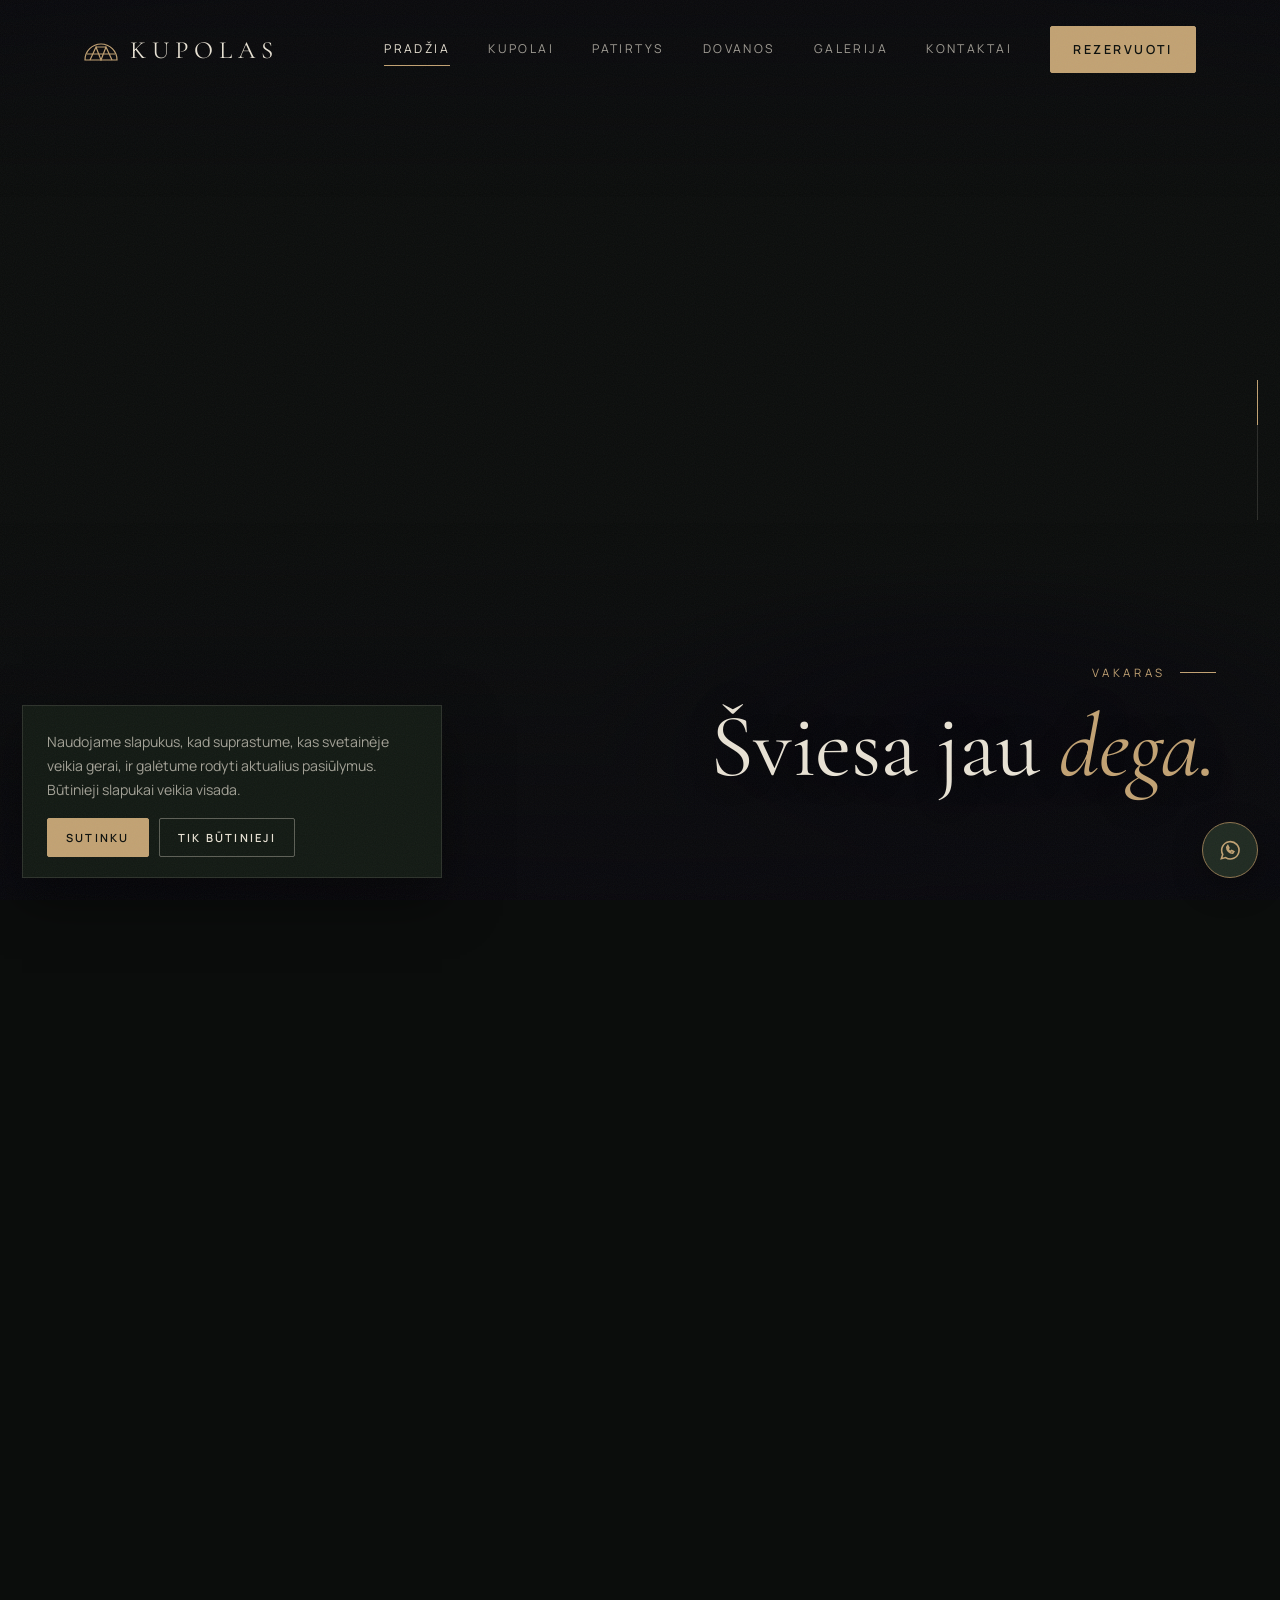
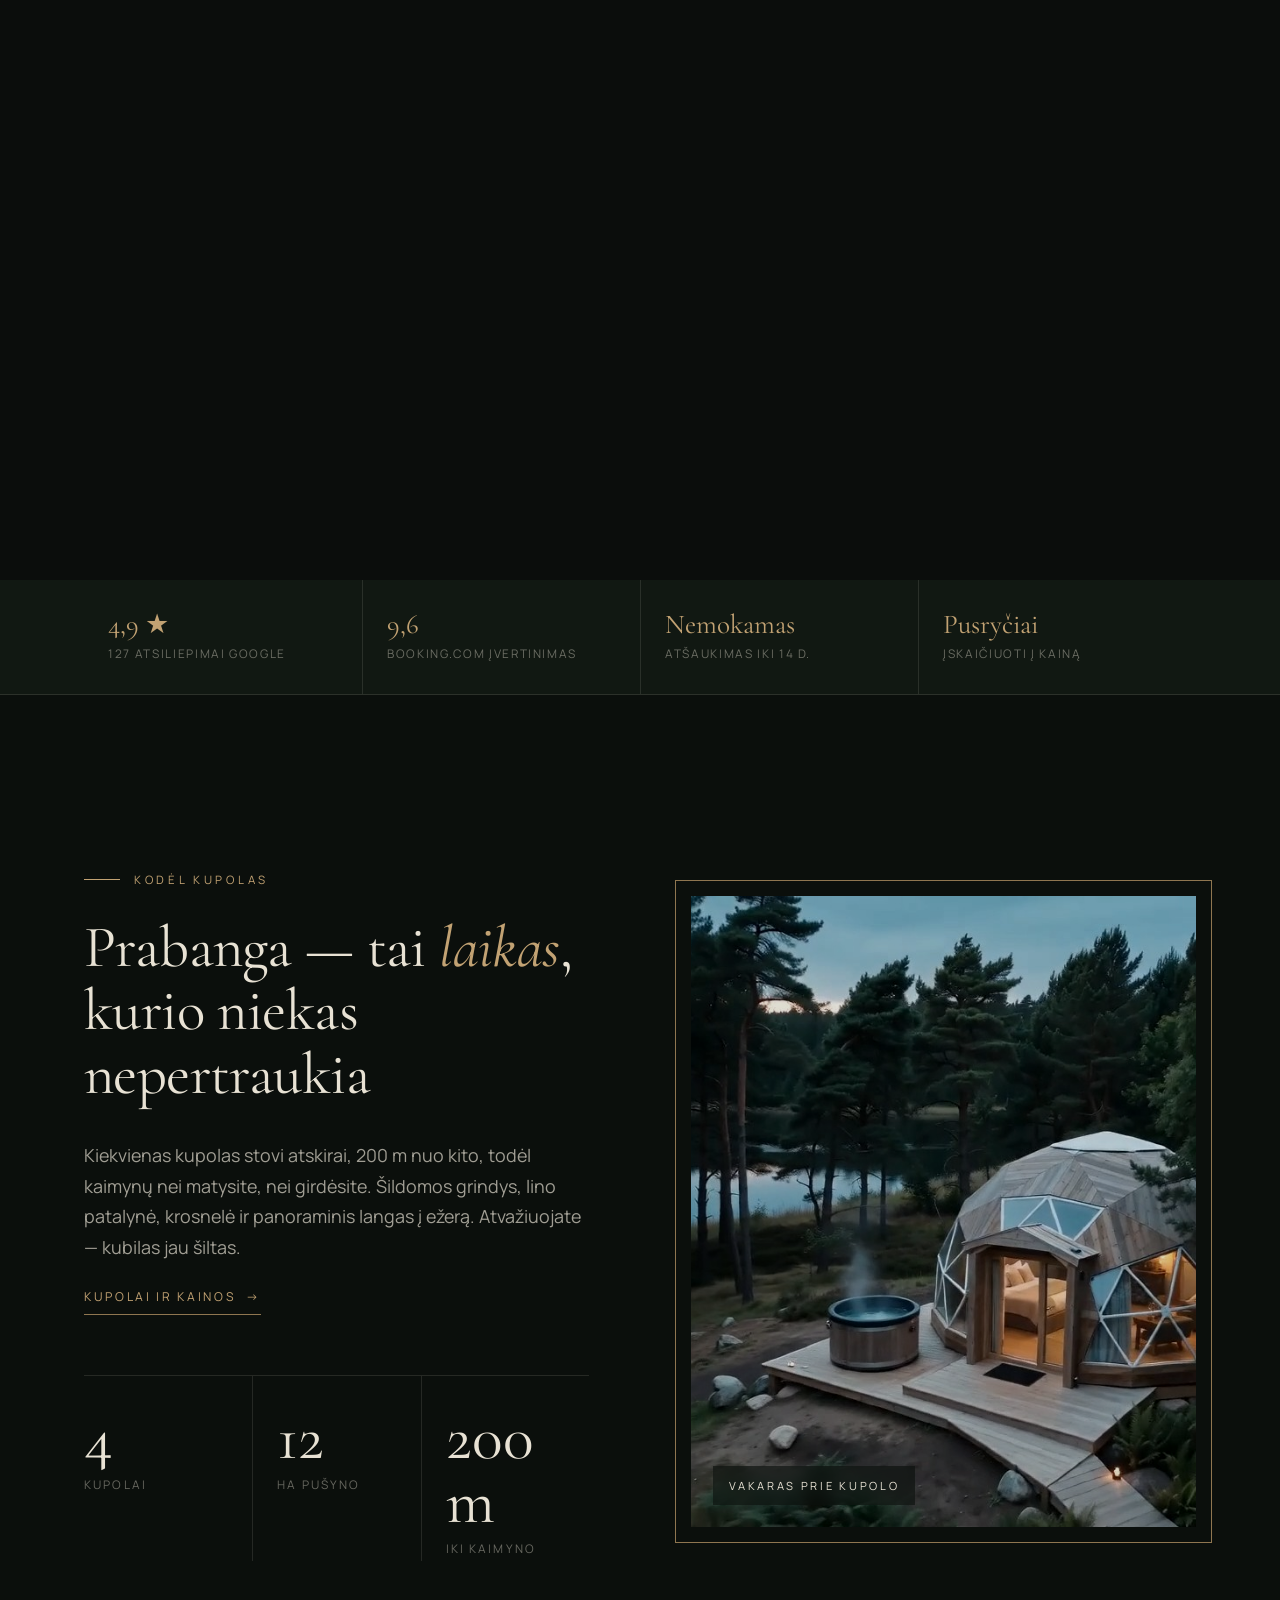
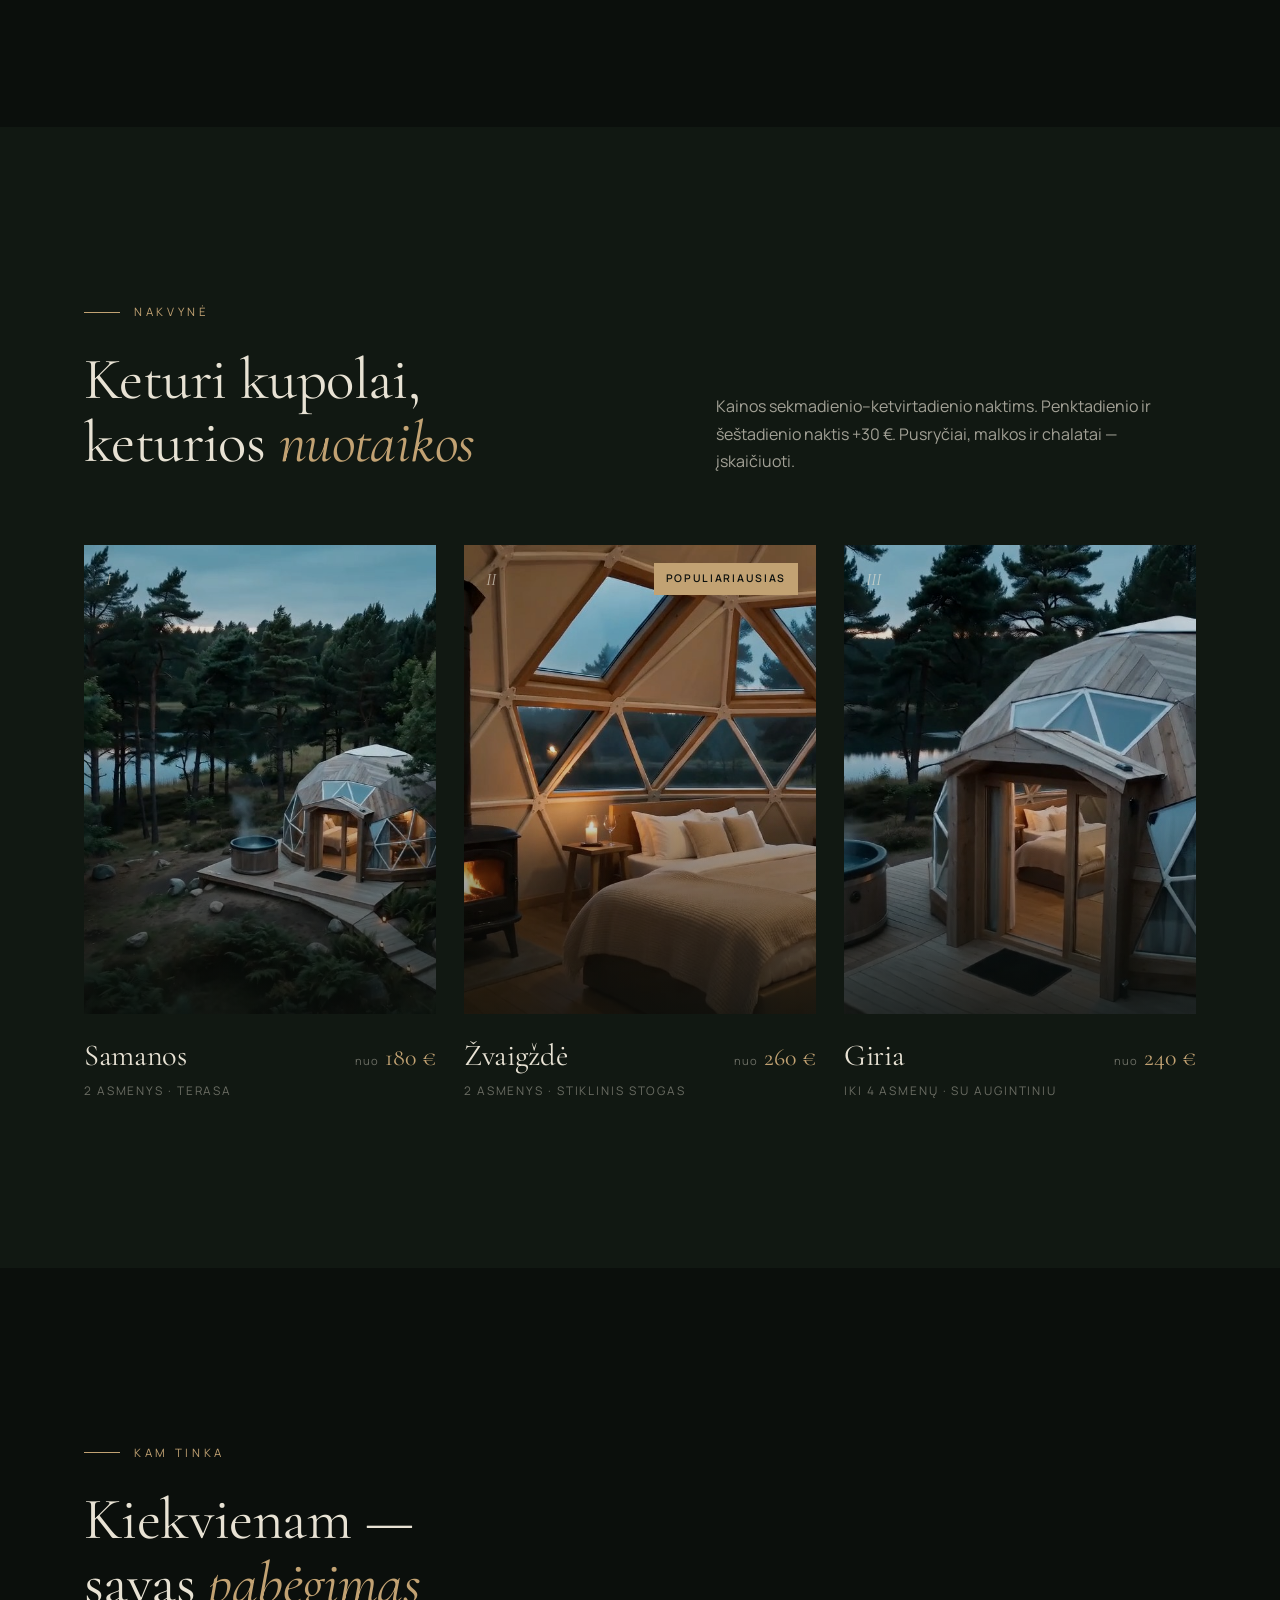
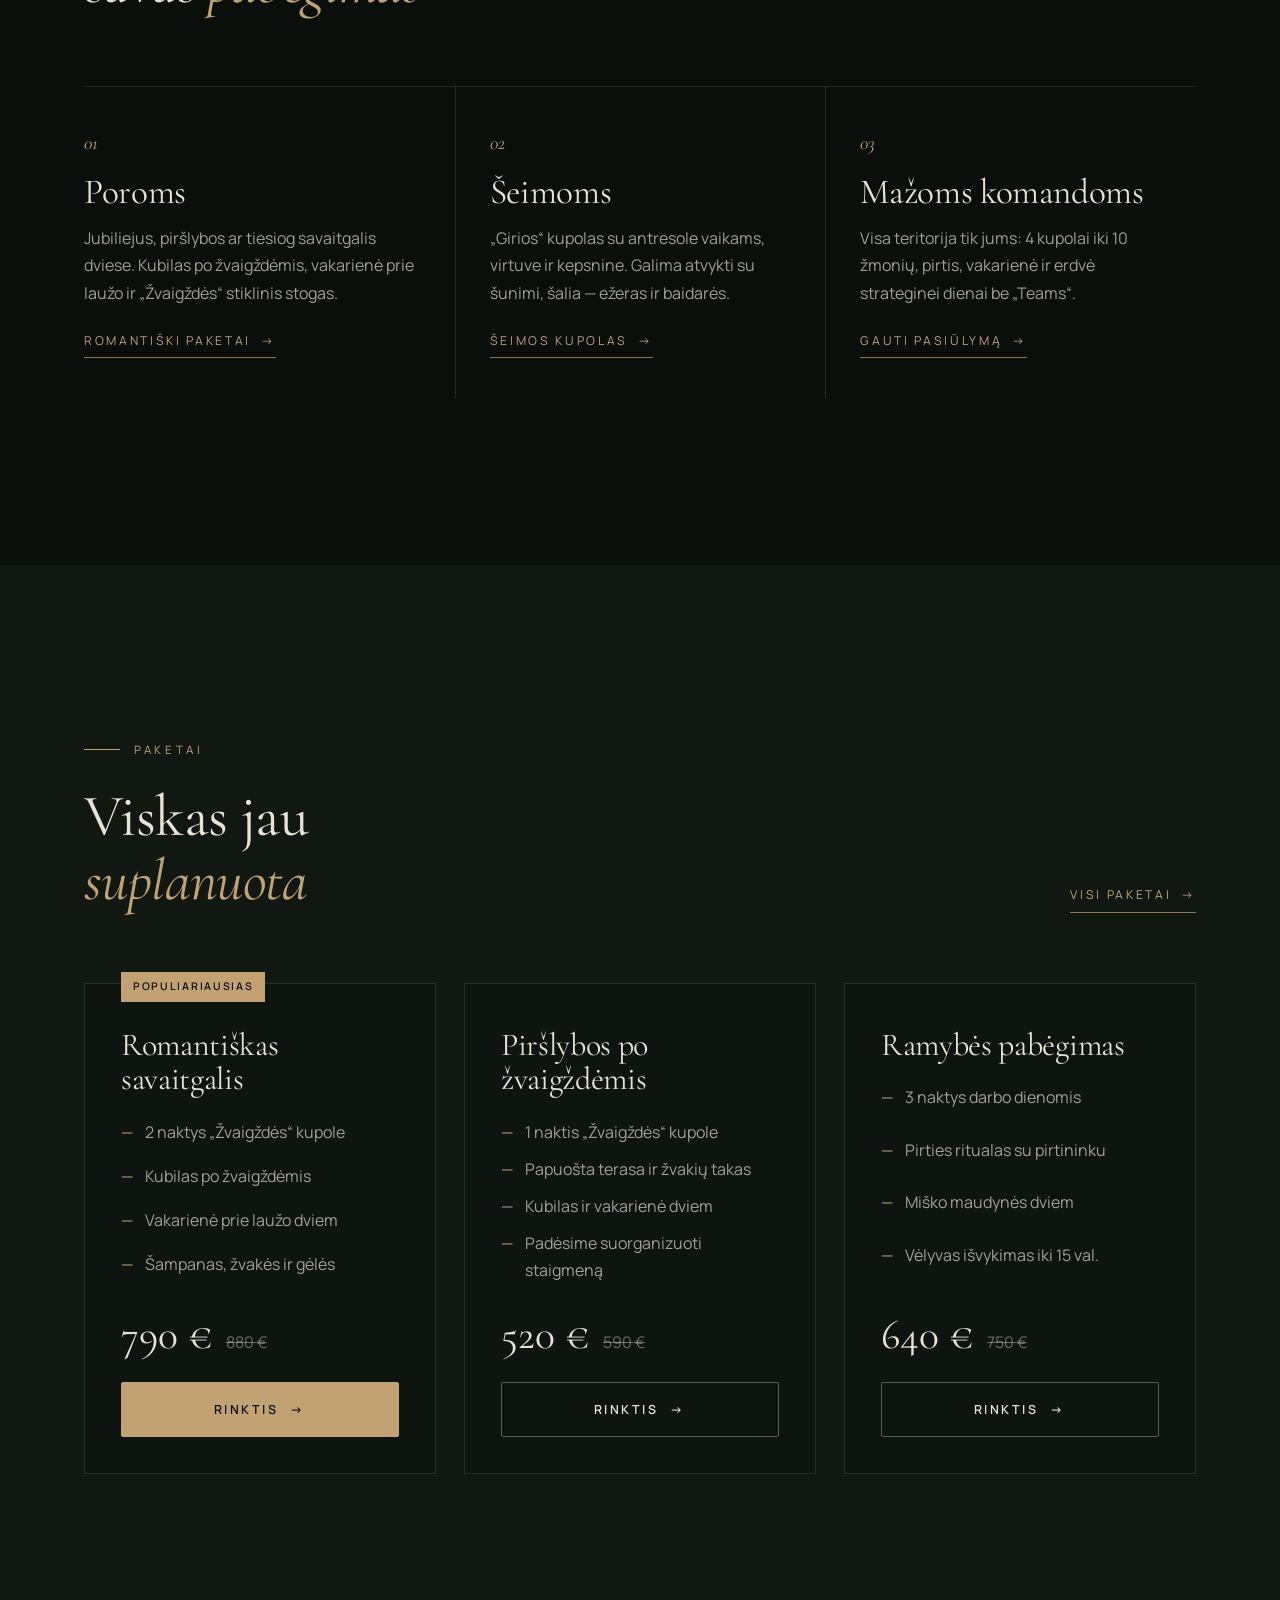
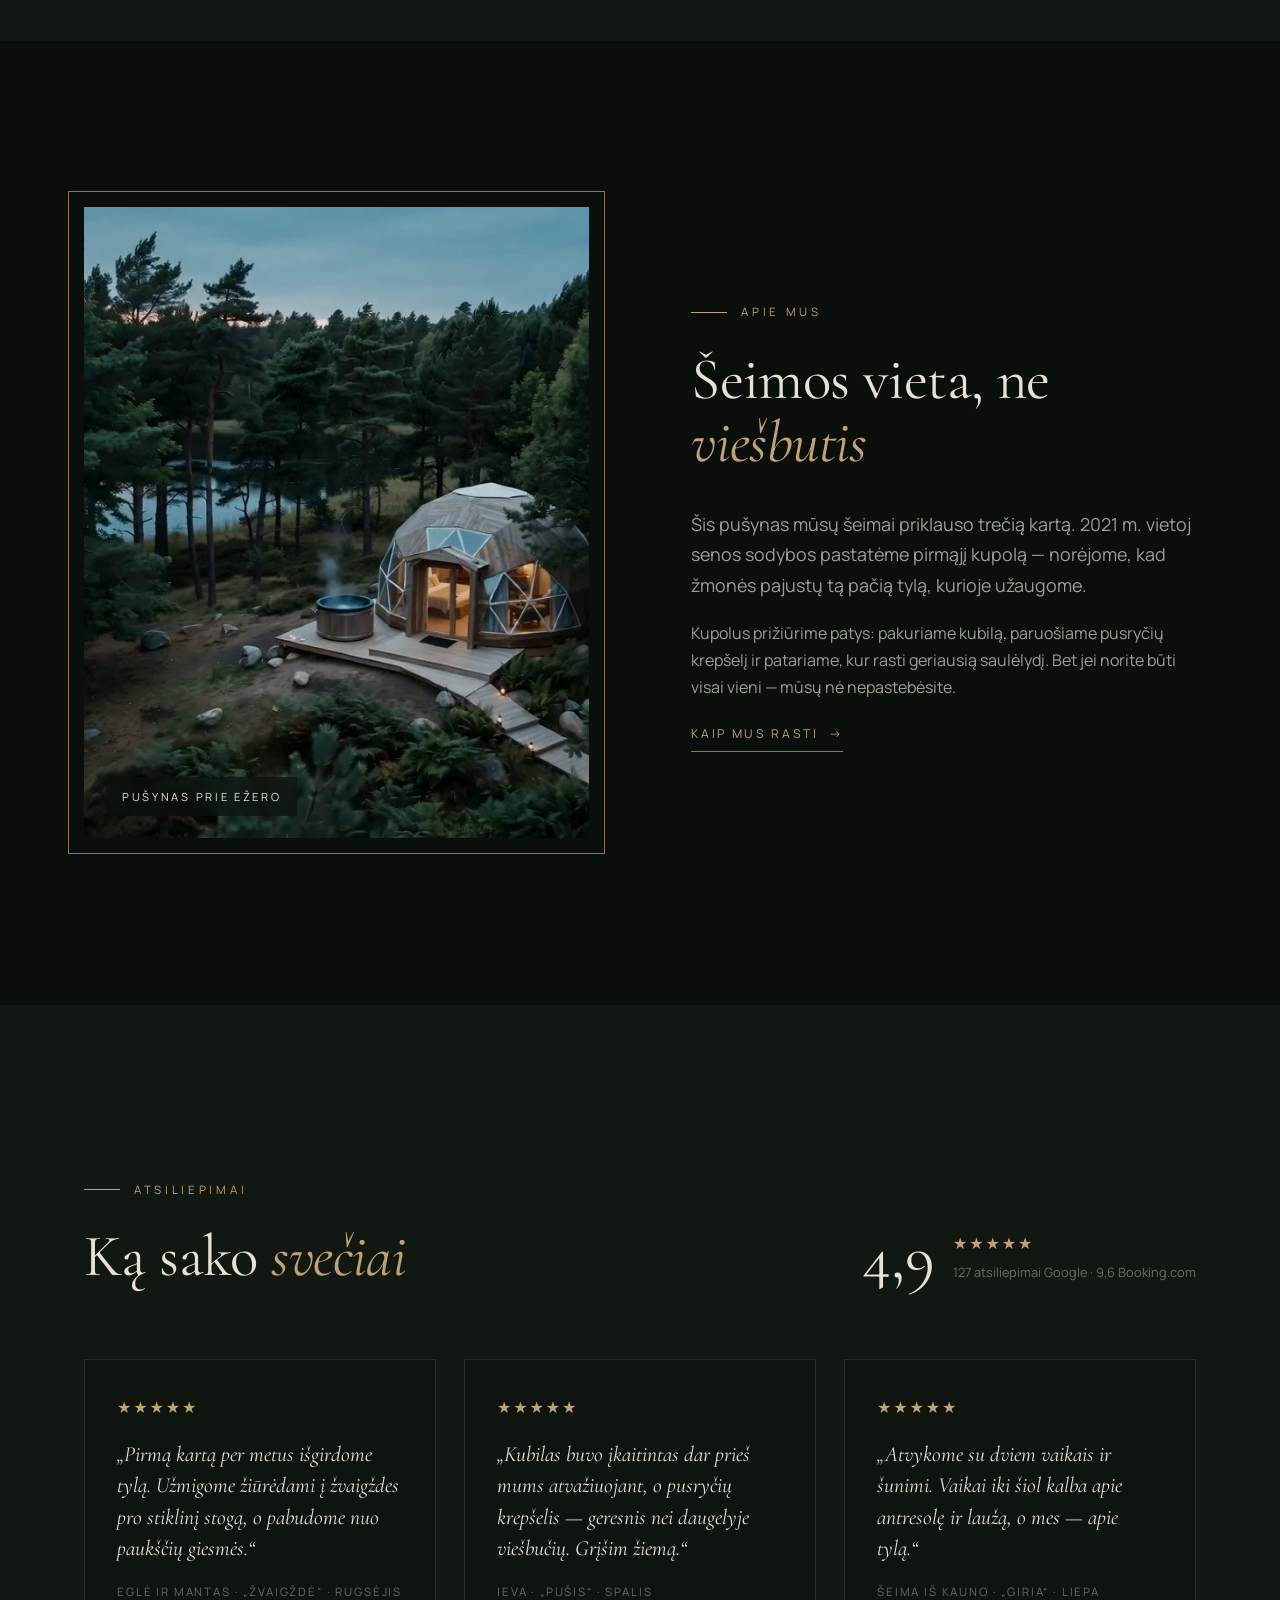
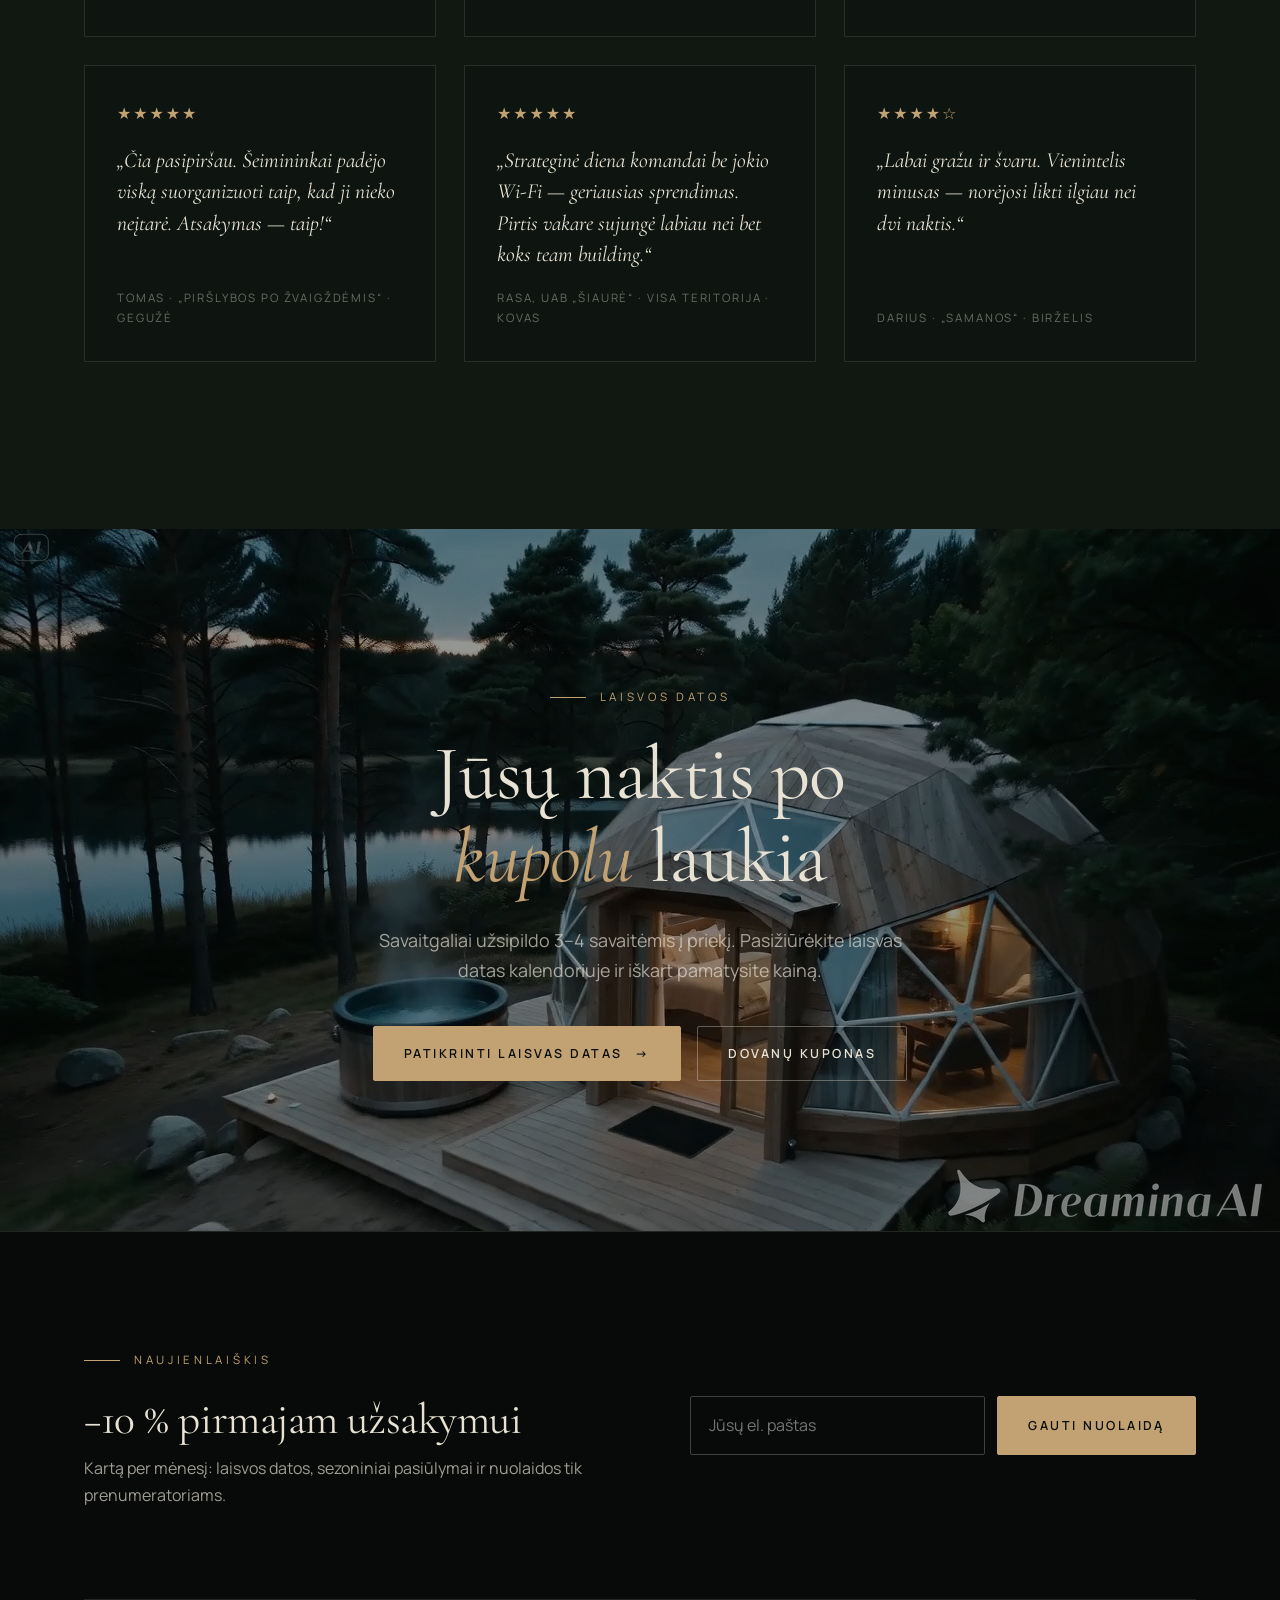
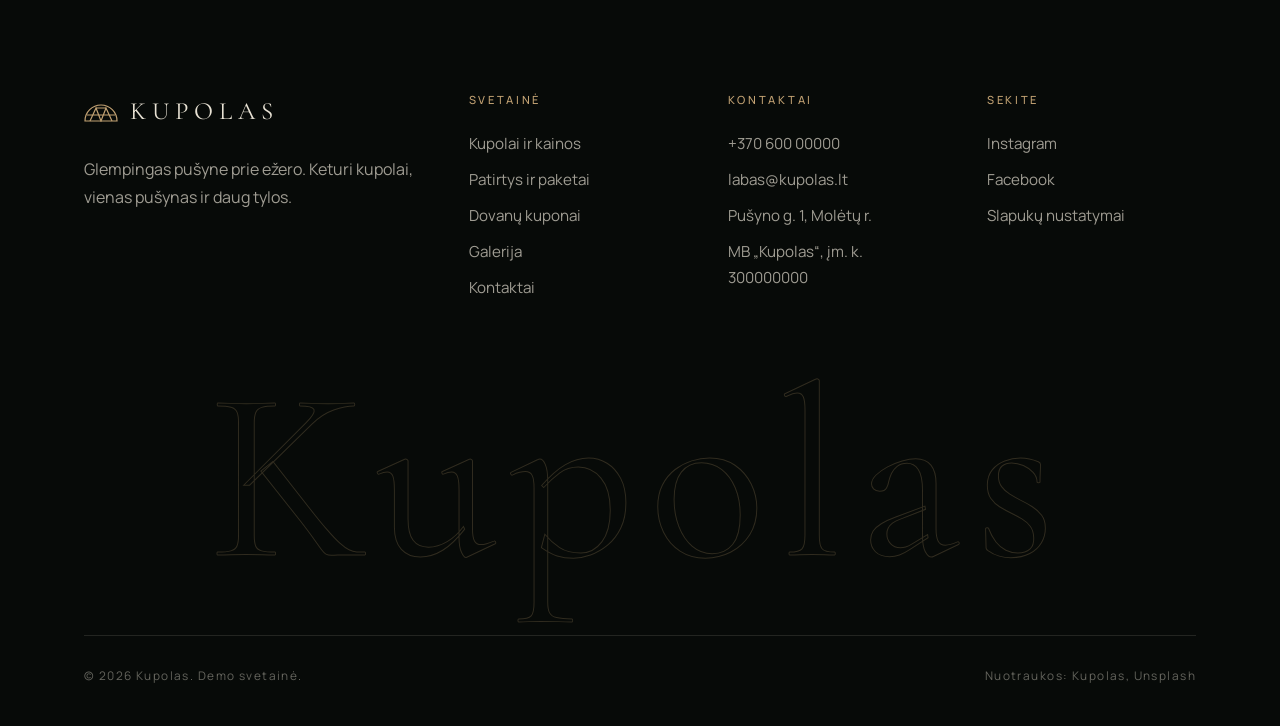
==== commit b43daea2: "Suspaustas video: 3 MB kompiuteriui, 1,4 MB telefonui" ====
--- a/index.html
+++ b/index.html
@@ -66,7 +66,7 @@
   <!-- HERO: video, valdomas slinkimu -->
   <section class="kupolas-intro" id="kupolas-intro">
     <div class="kp-sticky">
-      <video class="kp-video" src="images/kupolas.mp4" muted playsinline preload="auto" aria-label="Drono skrydis pro pušyną į jaukų kupolą"></video>
+      <video class="kp-video" data-src="images/kupolas.mp4" data-mobile="images/kupolas-mobile.mp4" muted playsinline preload="auto" aria-label="Drono skrydis pro pušyną į jaukų kupolą"></video>
       <div class="kp-vignette"></div>
 
       <div class="kp-cap kp-cap--lead" data-from="0" data-to="0.18">
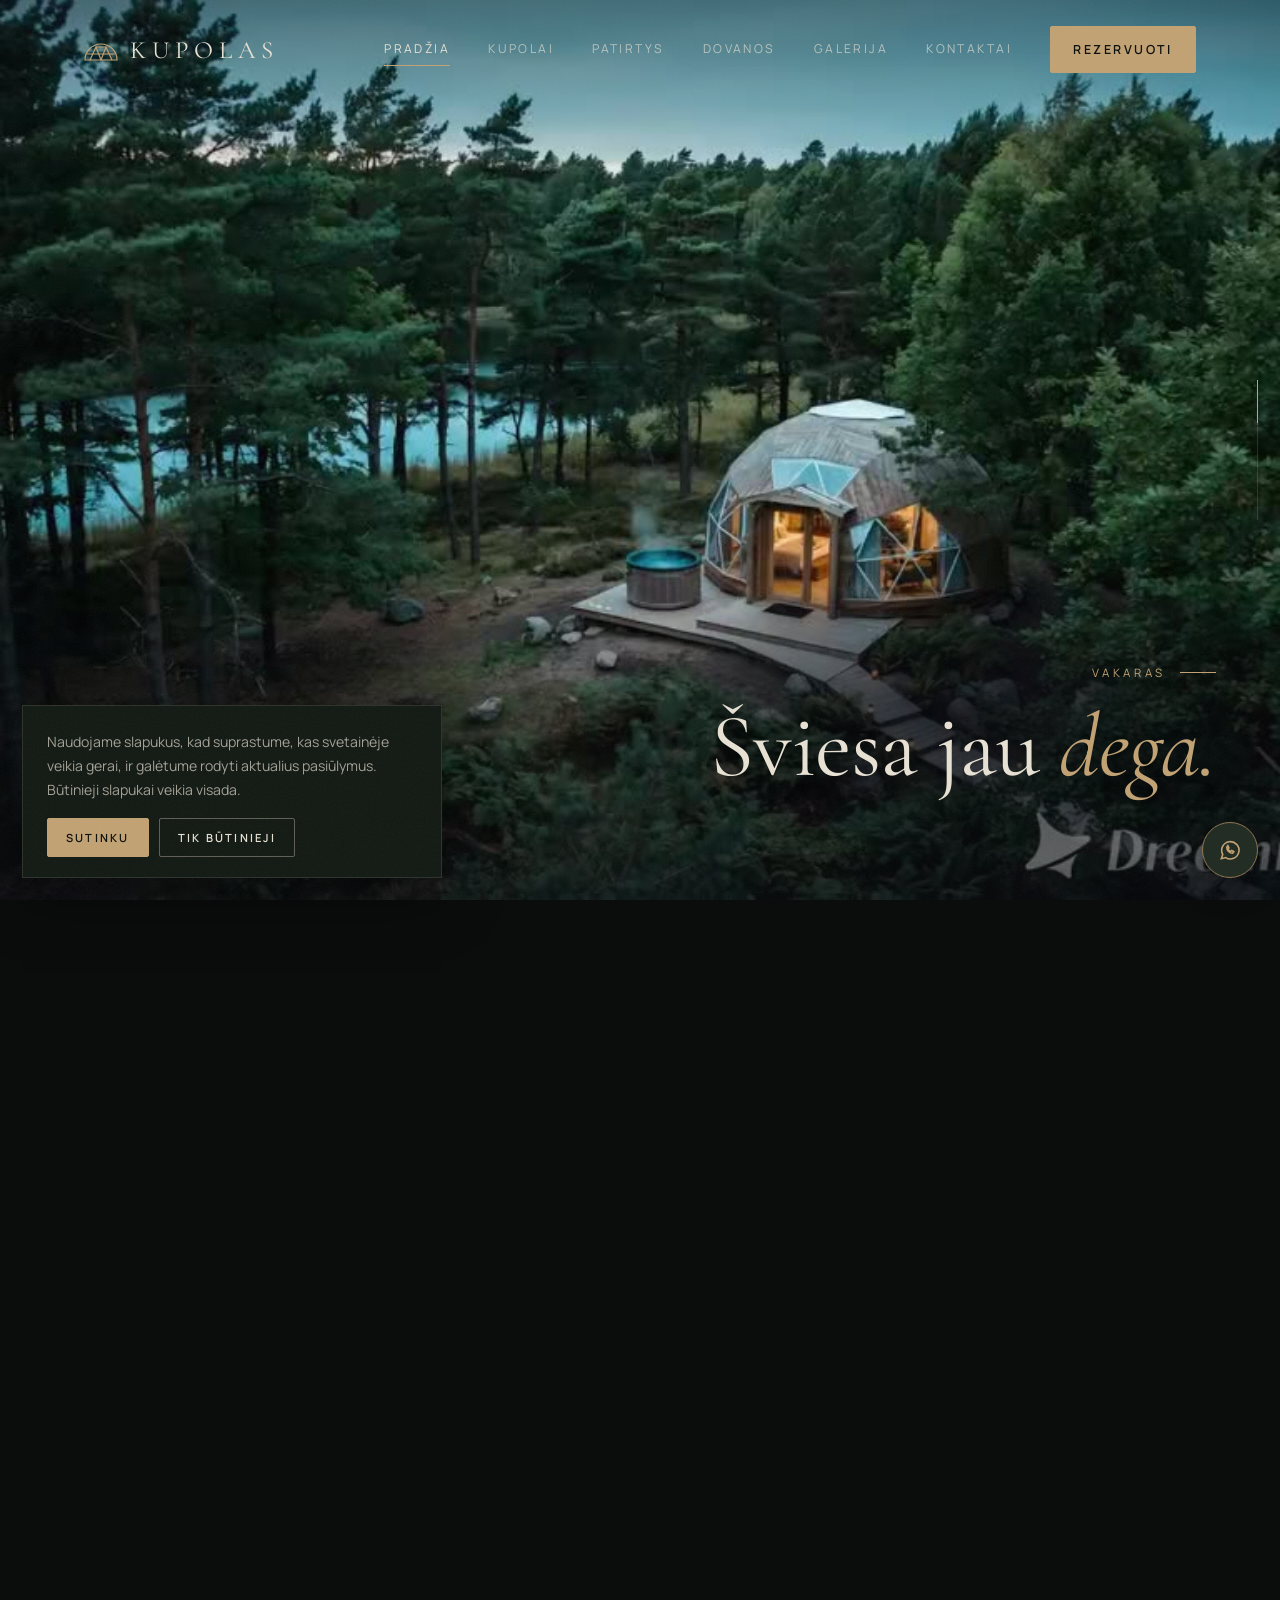
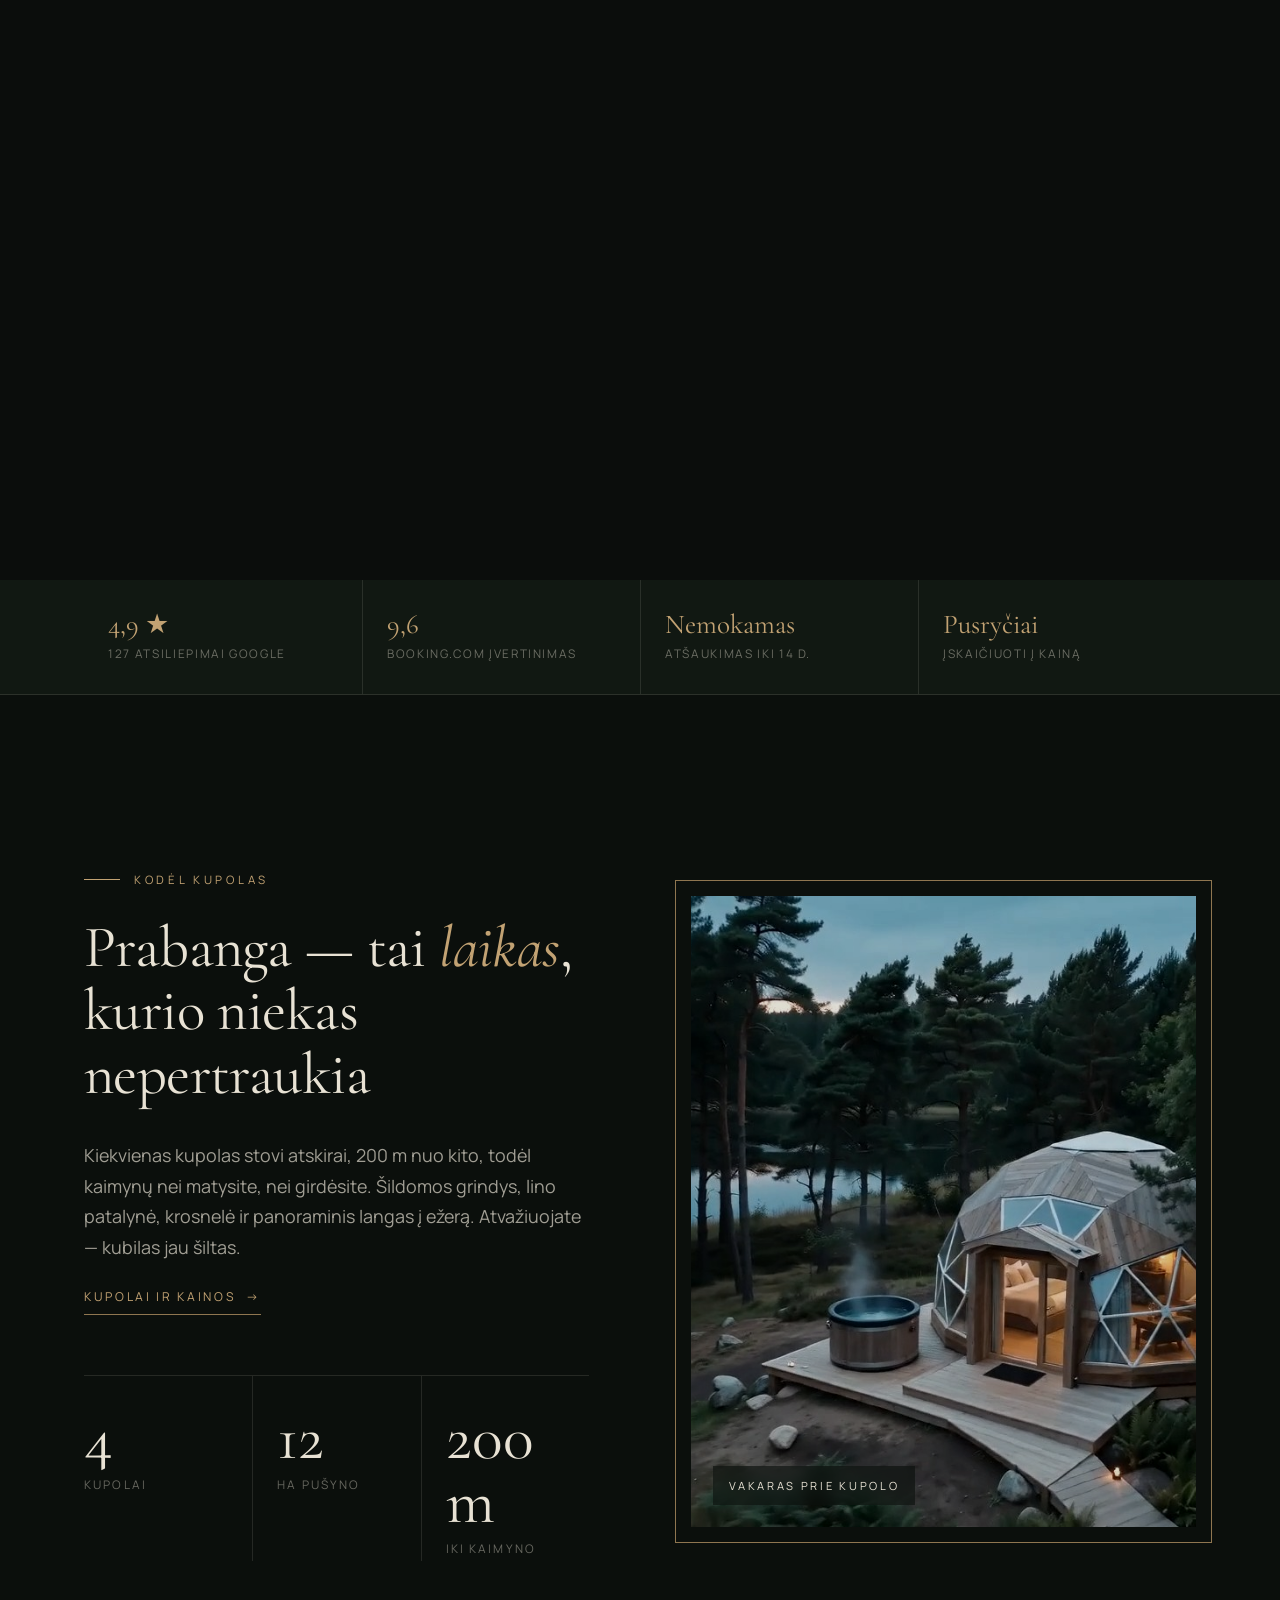
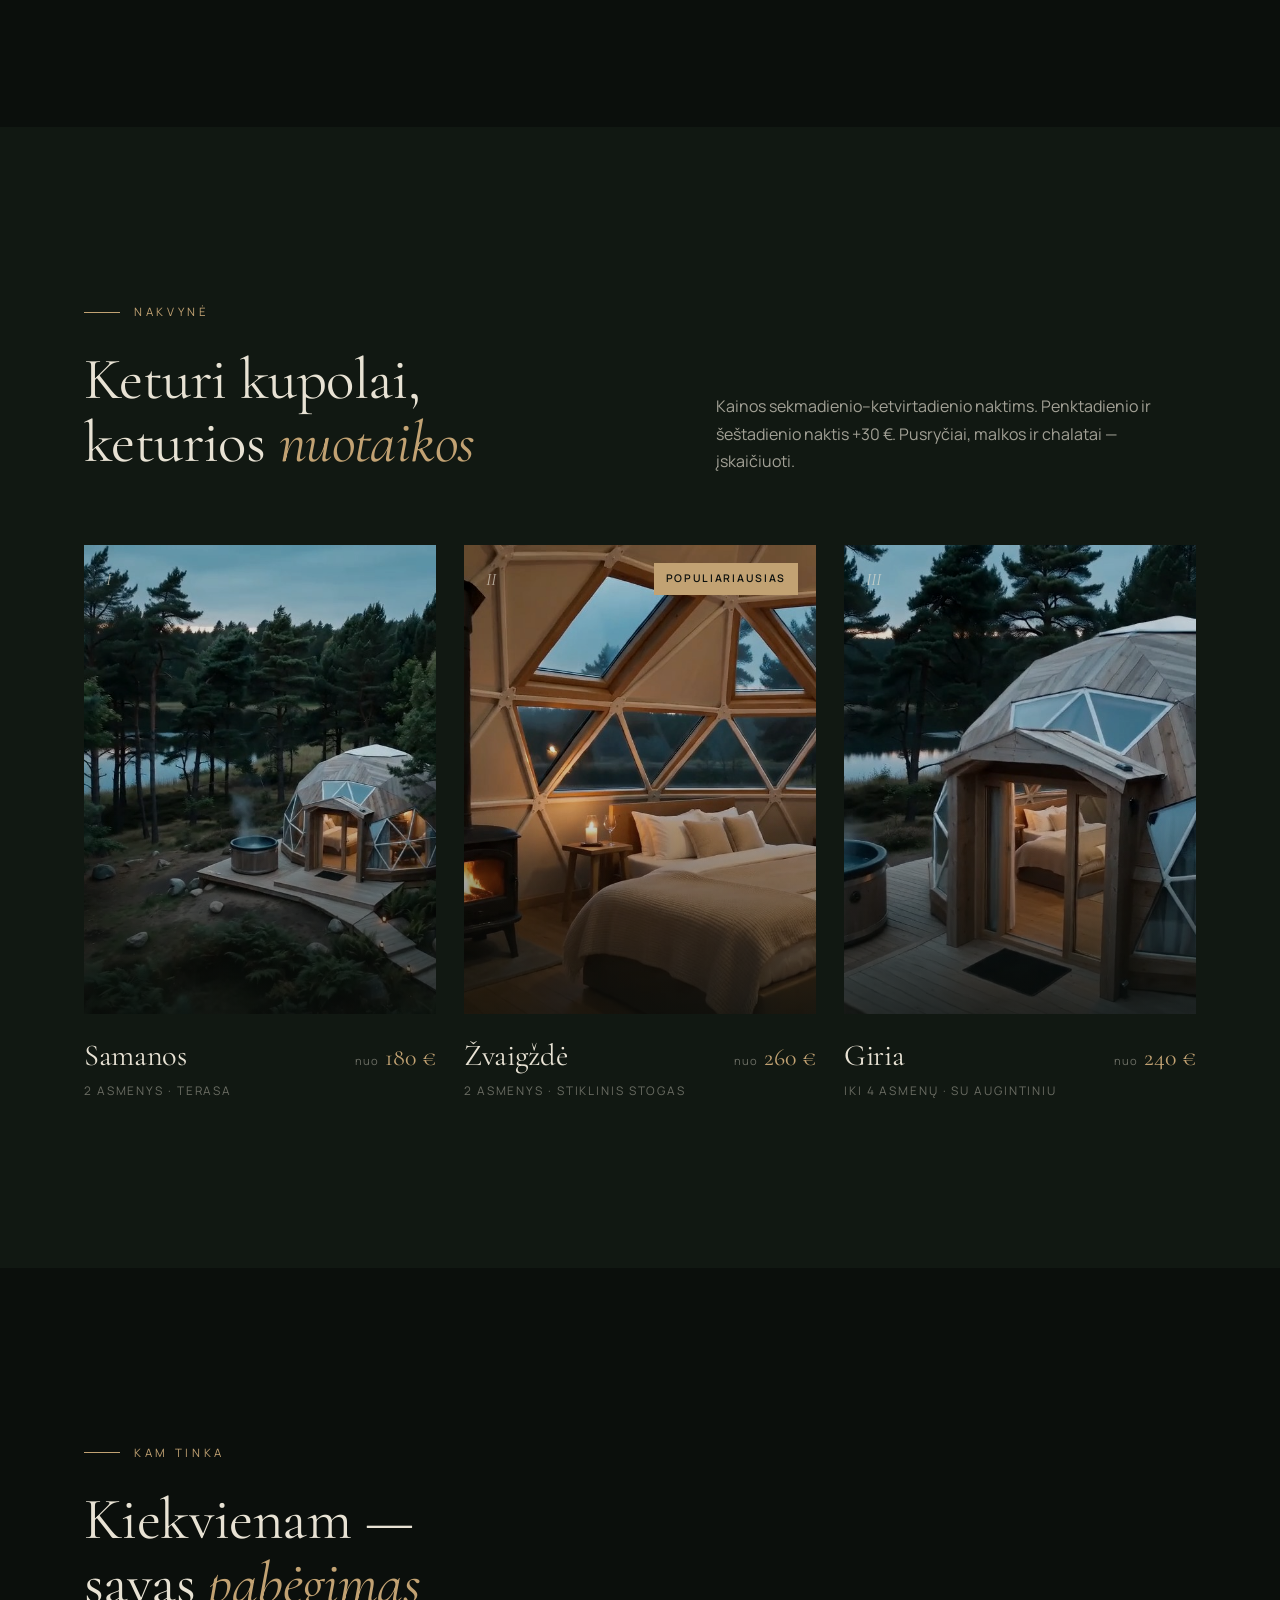
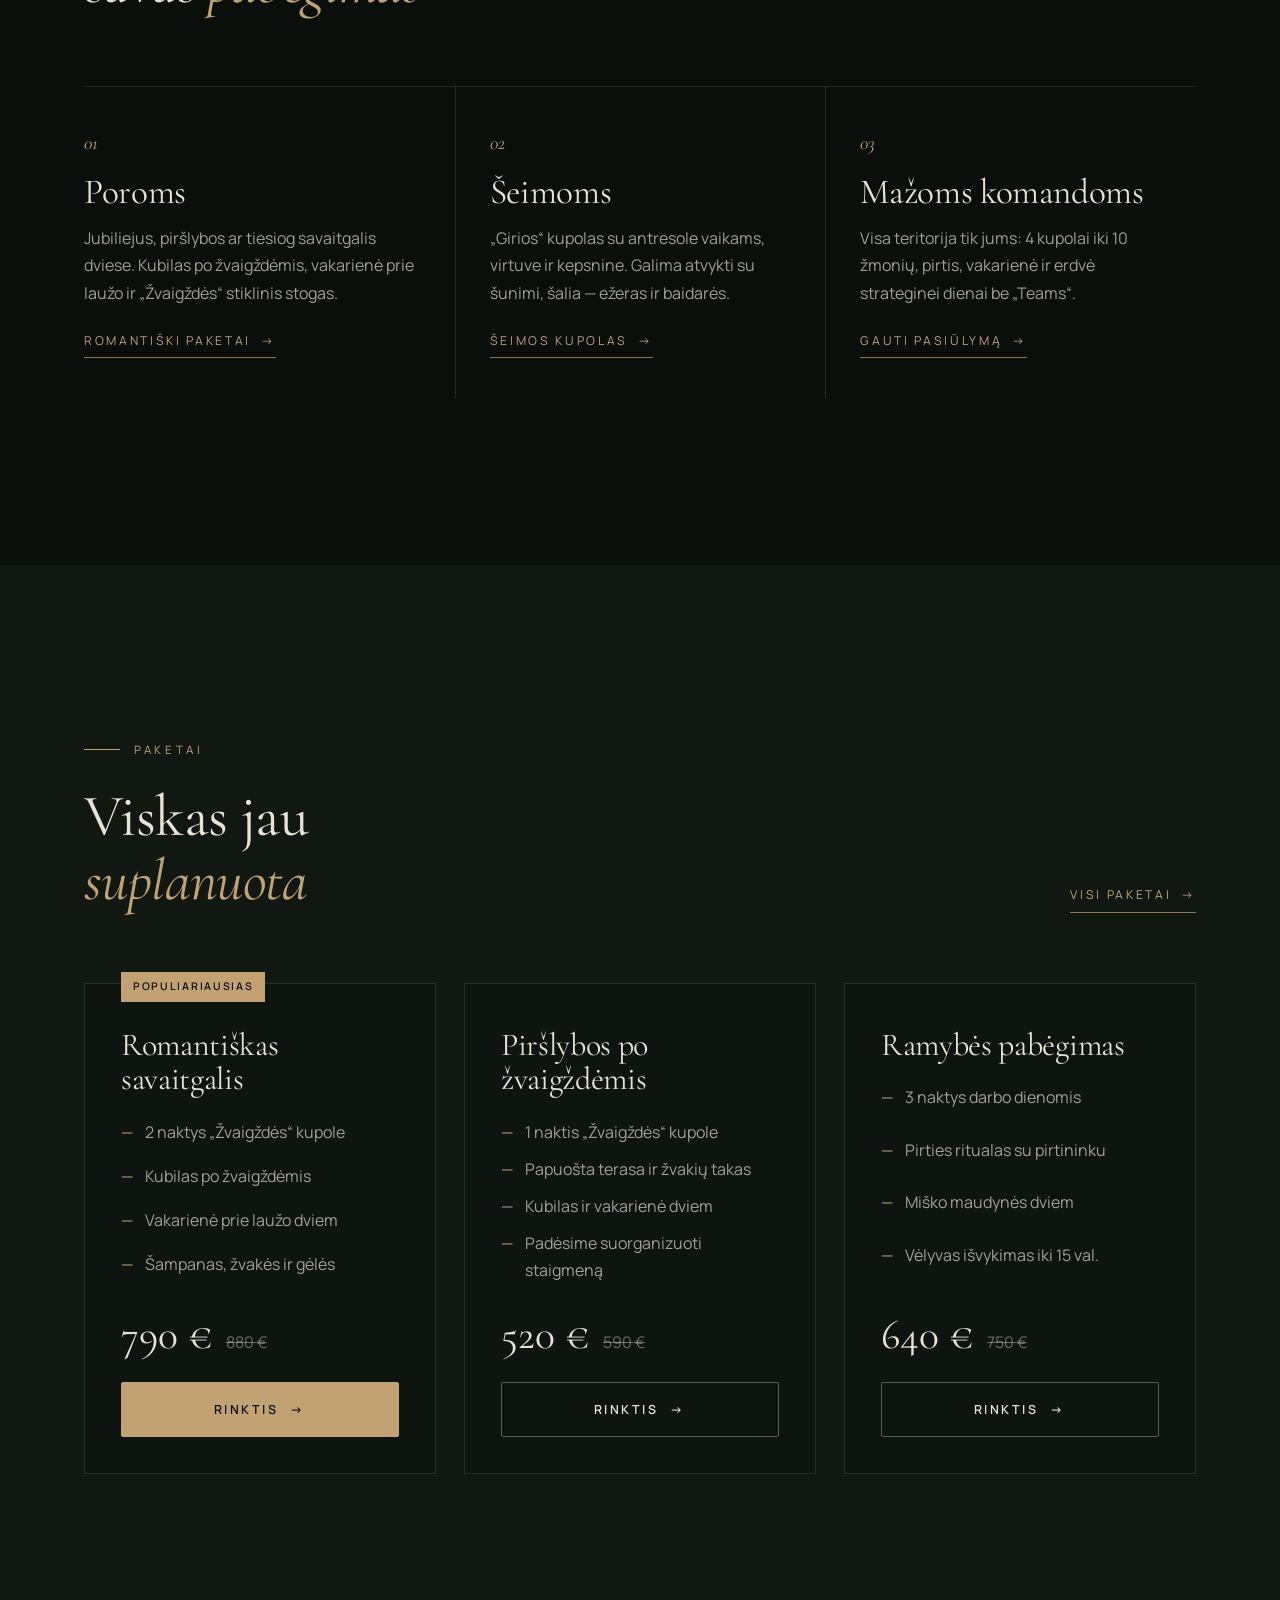
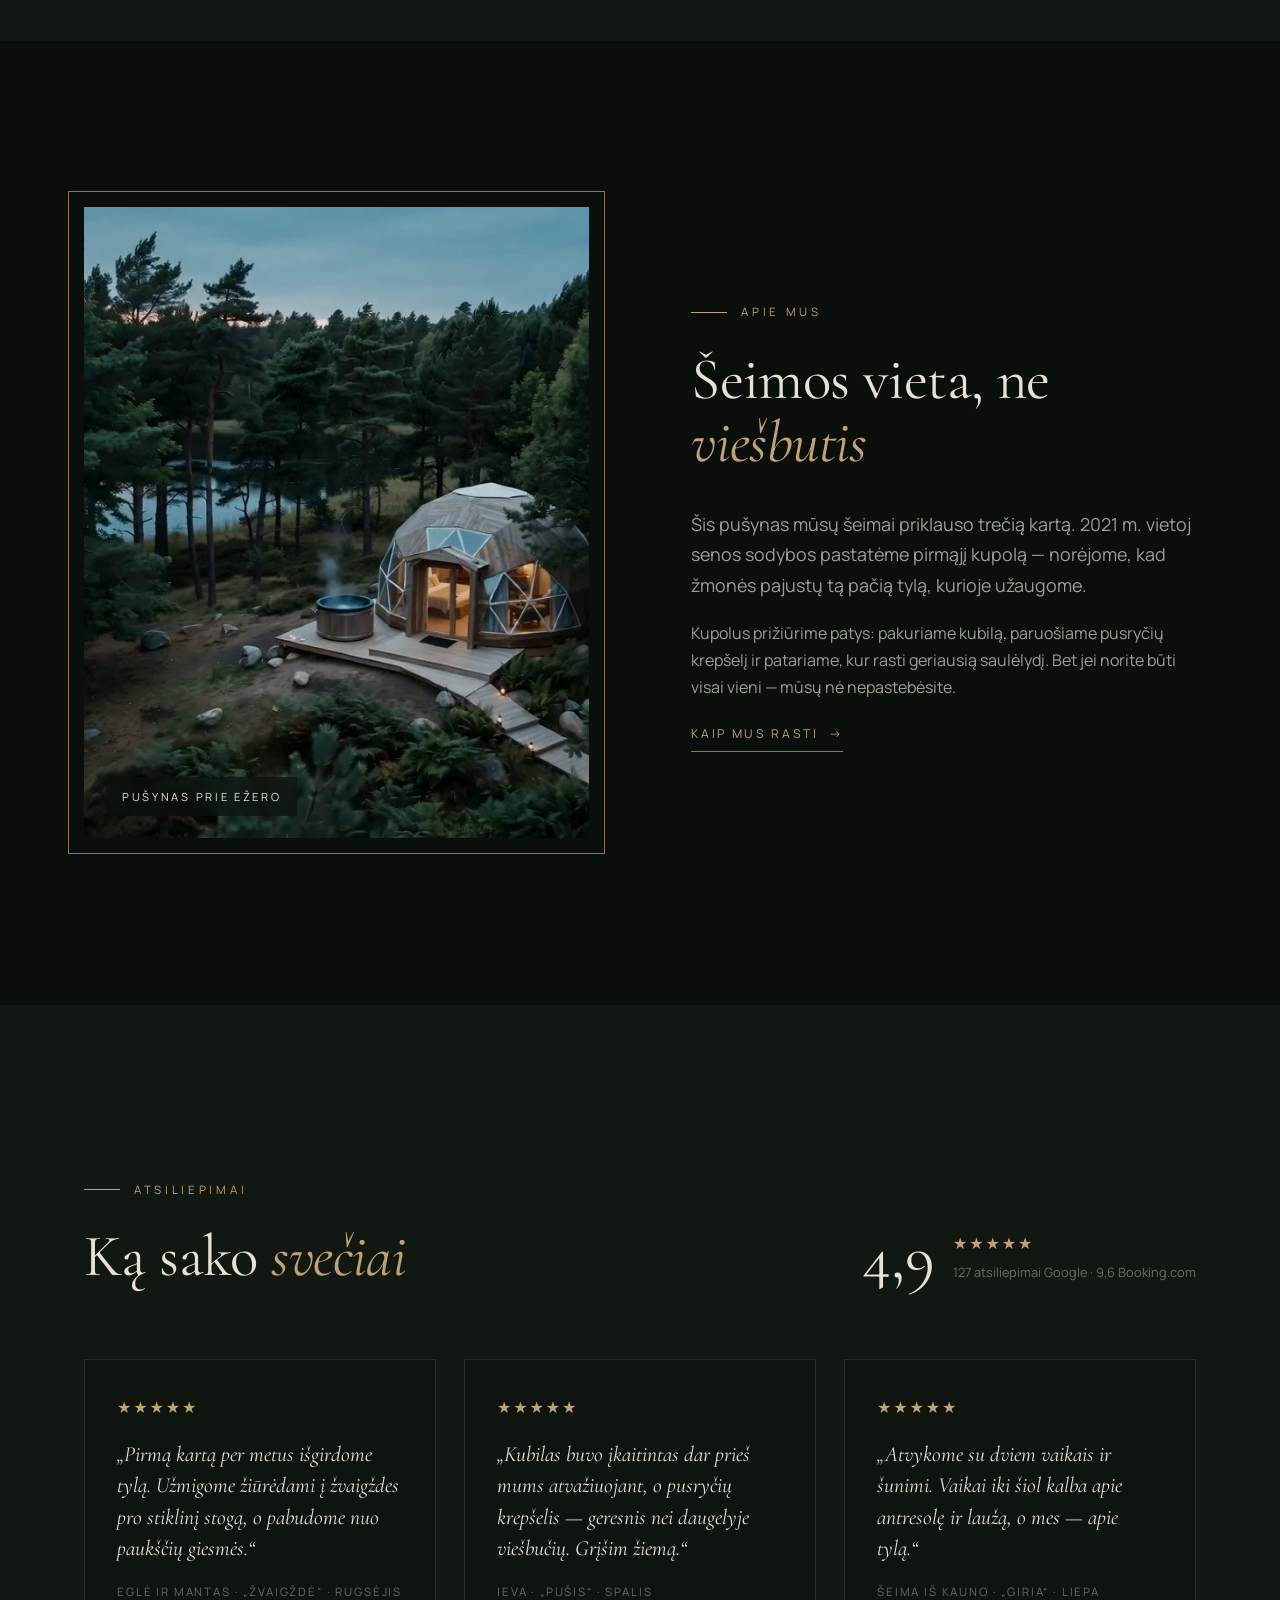
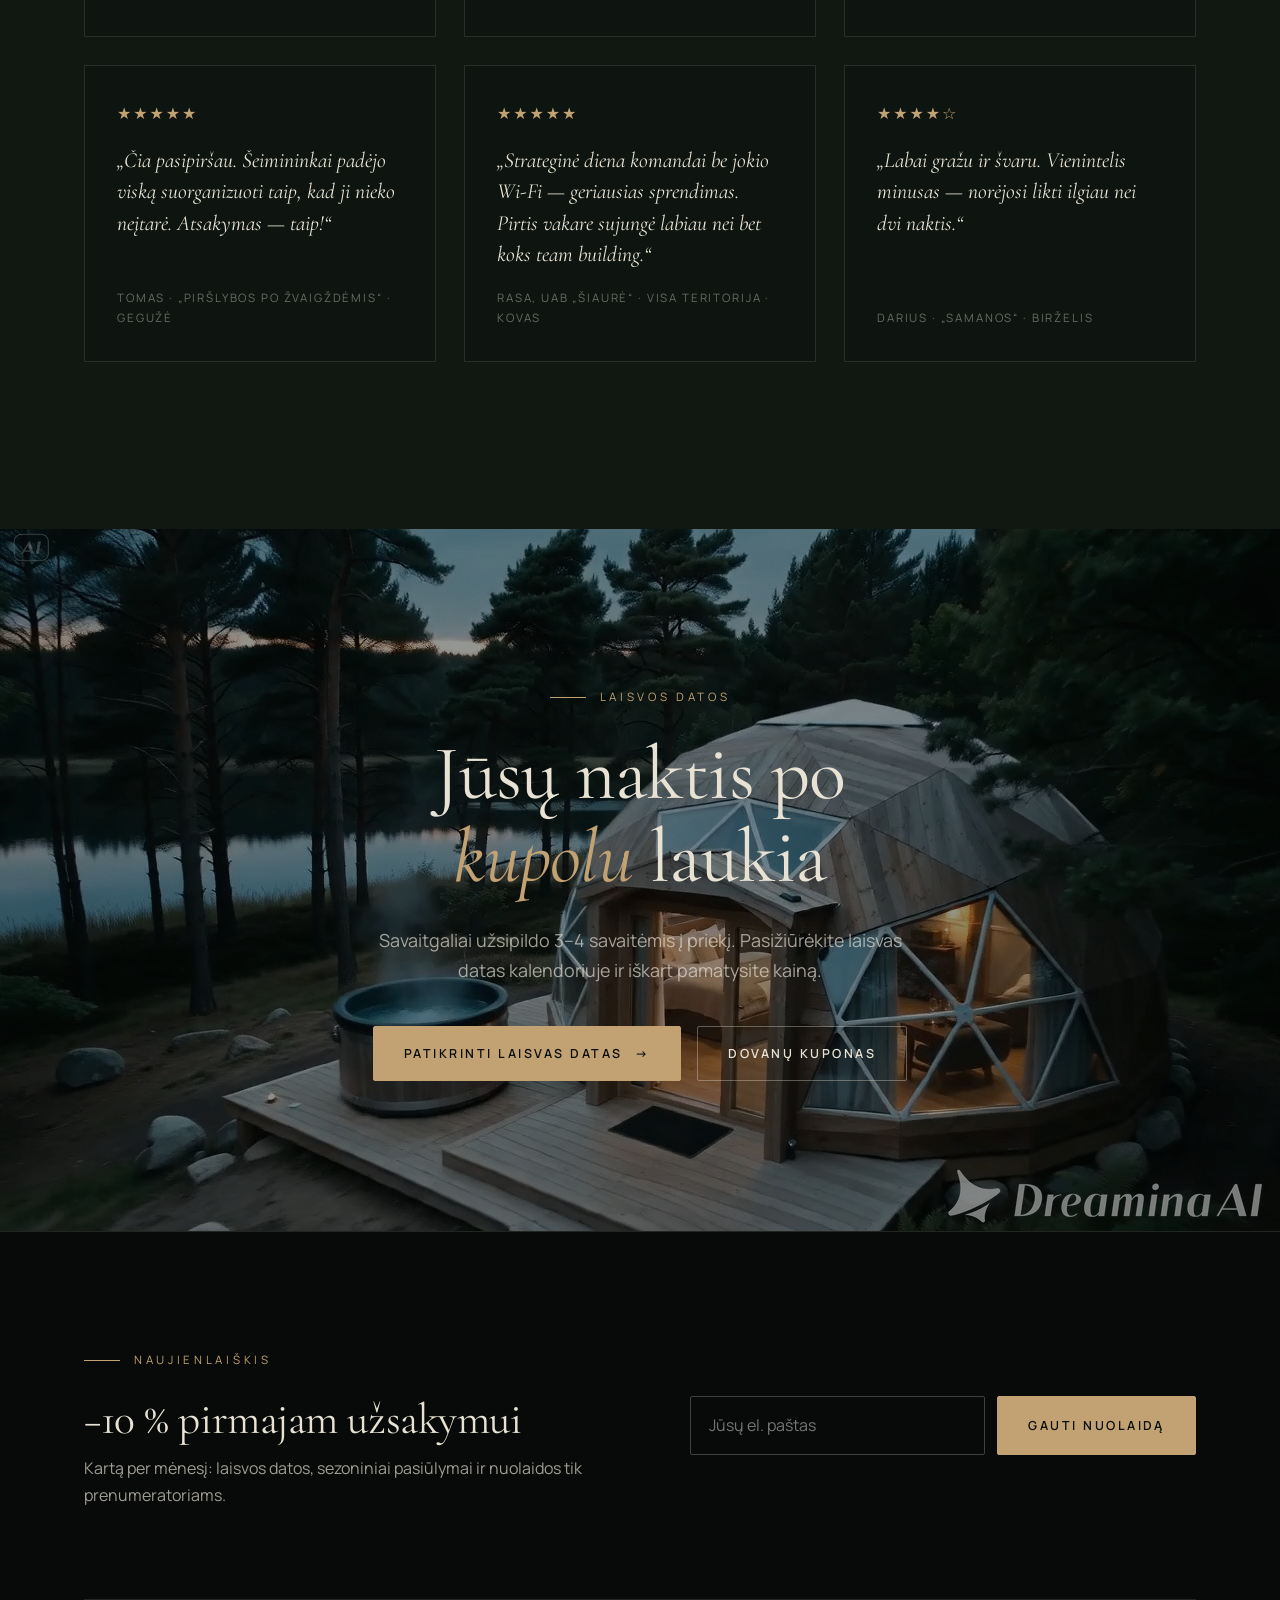
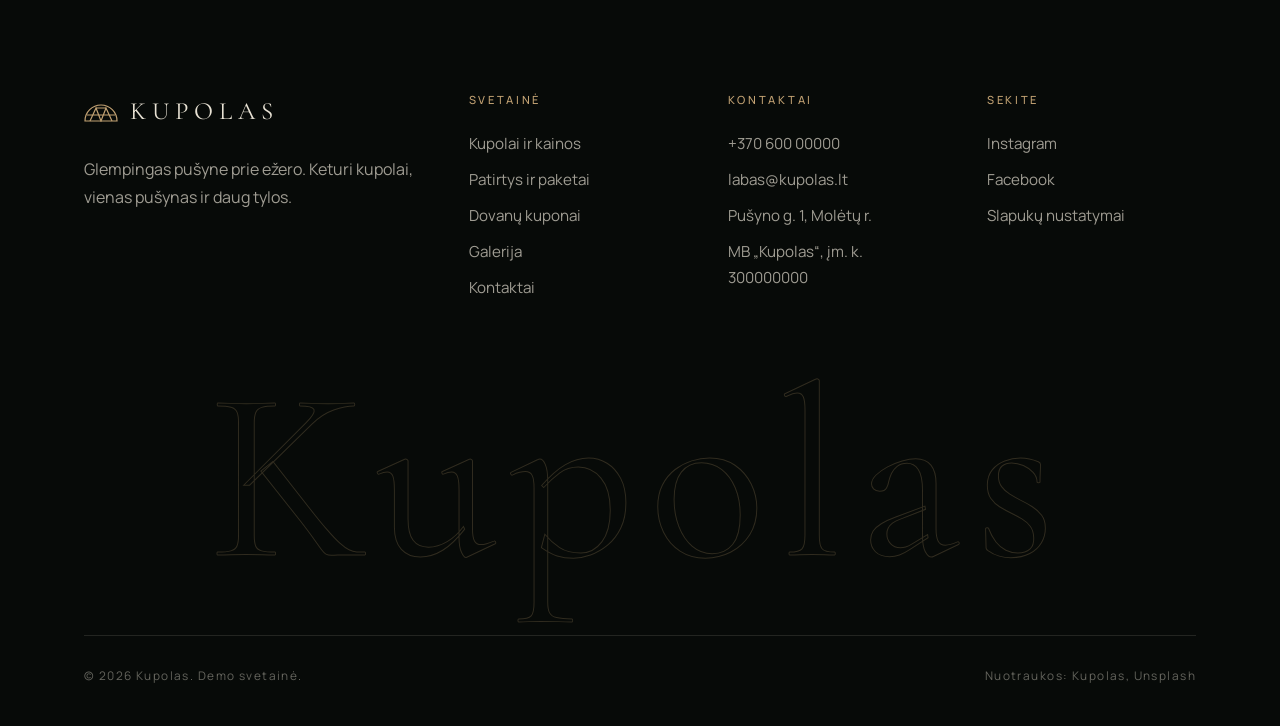
==== commit d5959421: "Hero video telefone: iPhone įkėlimo pataisymas ir pirmo kadro fonas Co-Authored-By: Claude Opus 5.5 " ====
--- a/index.html
+++ b/index.html
@@ -66,7 +66,7 @@
   <!-- HERO: video, valdomas slinkimu -->
   <section class="kupolas-intro" id="kupolas-intro">
     <div class="kp-sticky">
-      <video class="kp-video" data-src="images/kupolas.mp4" data-mobile="images/kupolas-mobile.mp4" muted playsinline preload="auto" aria-label="Drono skrydis pro pušyną į jaukų kupolą"></video>
+      <video class="kp-video" data-src="images/kupolas.mp4" data-mobile="images/kupolas-mobile.mp4" poster="images/kupolas-poster.jpg" muted playsinline webkit-playsinline preload="auto" aria-label="Drono skrydis pro pušyną į jaukų kupolą"></video>
       <div class="kp-vignette"></div>
 
       <div class="kp-cap kp-cap--lead" data-from="0" data-to="0.18">
--- a/css/style.css
+++ b/css/style.css
@@ -263,7 +263,8 @@
 
 /* ---------- 3D intro (slinkimu valdomas) ---------- */
 .kupolas-intro { position: relative; height: 420vh; background: #0b0d0c; }
-.kupolas-intro .kp-sticky { position: sticky; top: 0; height: 100vh; height: 100svh; width: 100%; overflow: hidden; }
+.kupolas-intro .kp-sticky { position: sticky; top: 0; height: 100vh; height: 100svh; width: 100%; overflow: hidden;
+  background: #0b0a10 url("../images/kupolas-poster.jpg") center / cover no-repeat; }
 .kupolas-intro .kp-video {
   position: absolute;
   inset: 0;
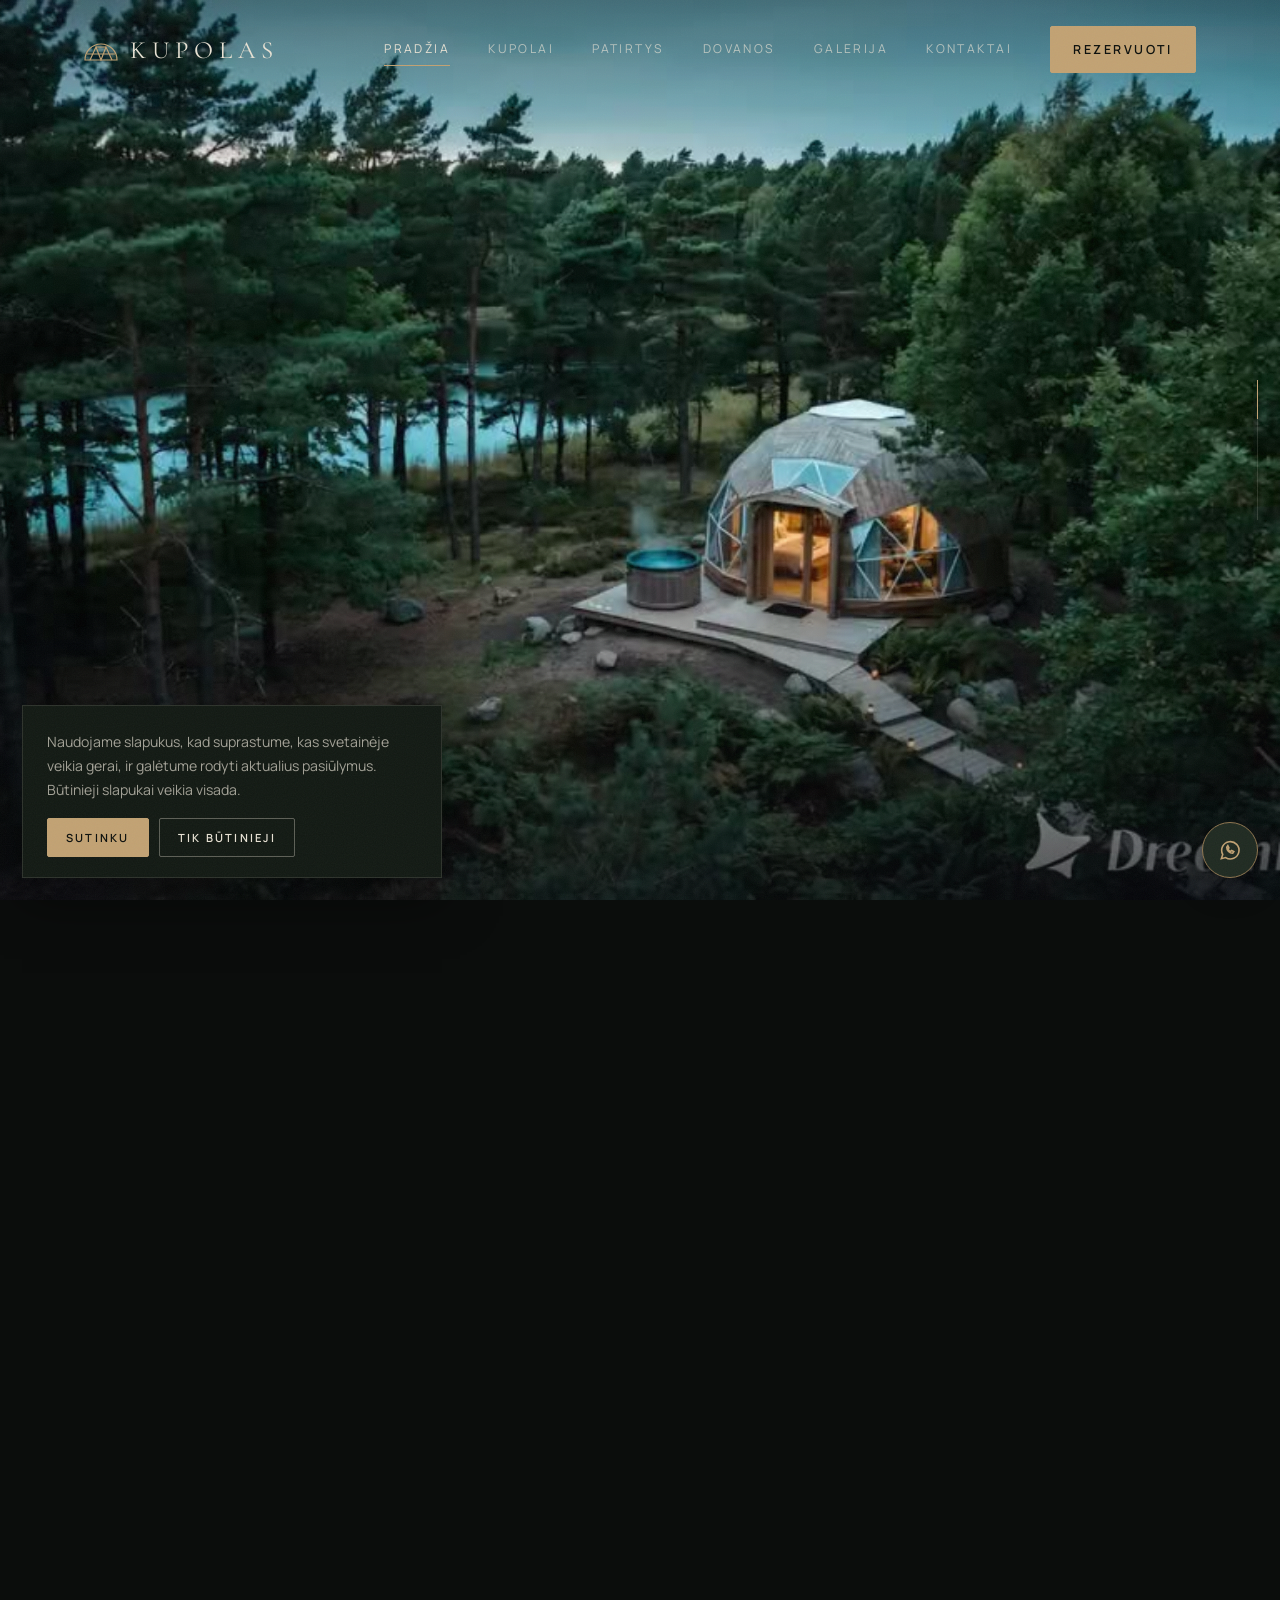
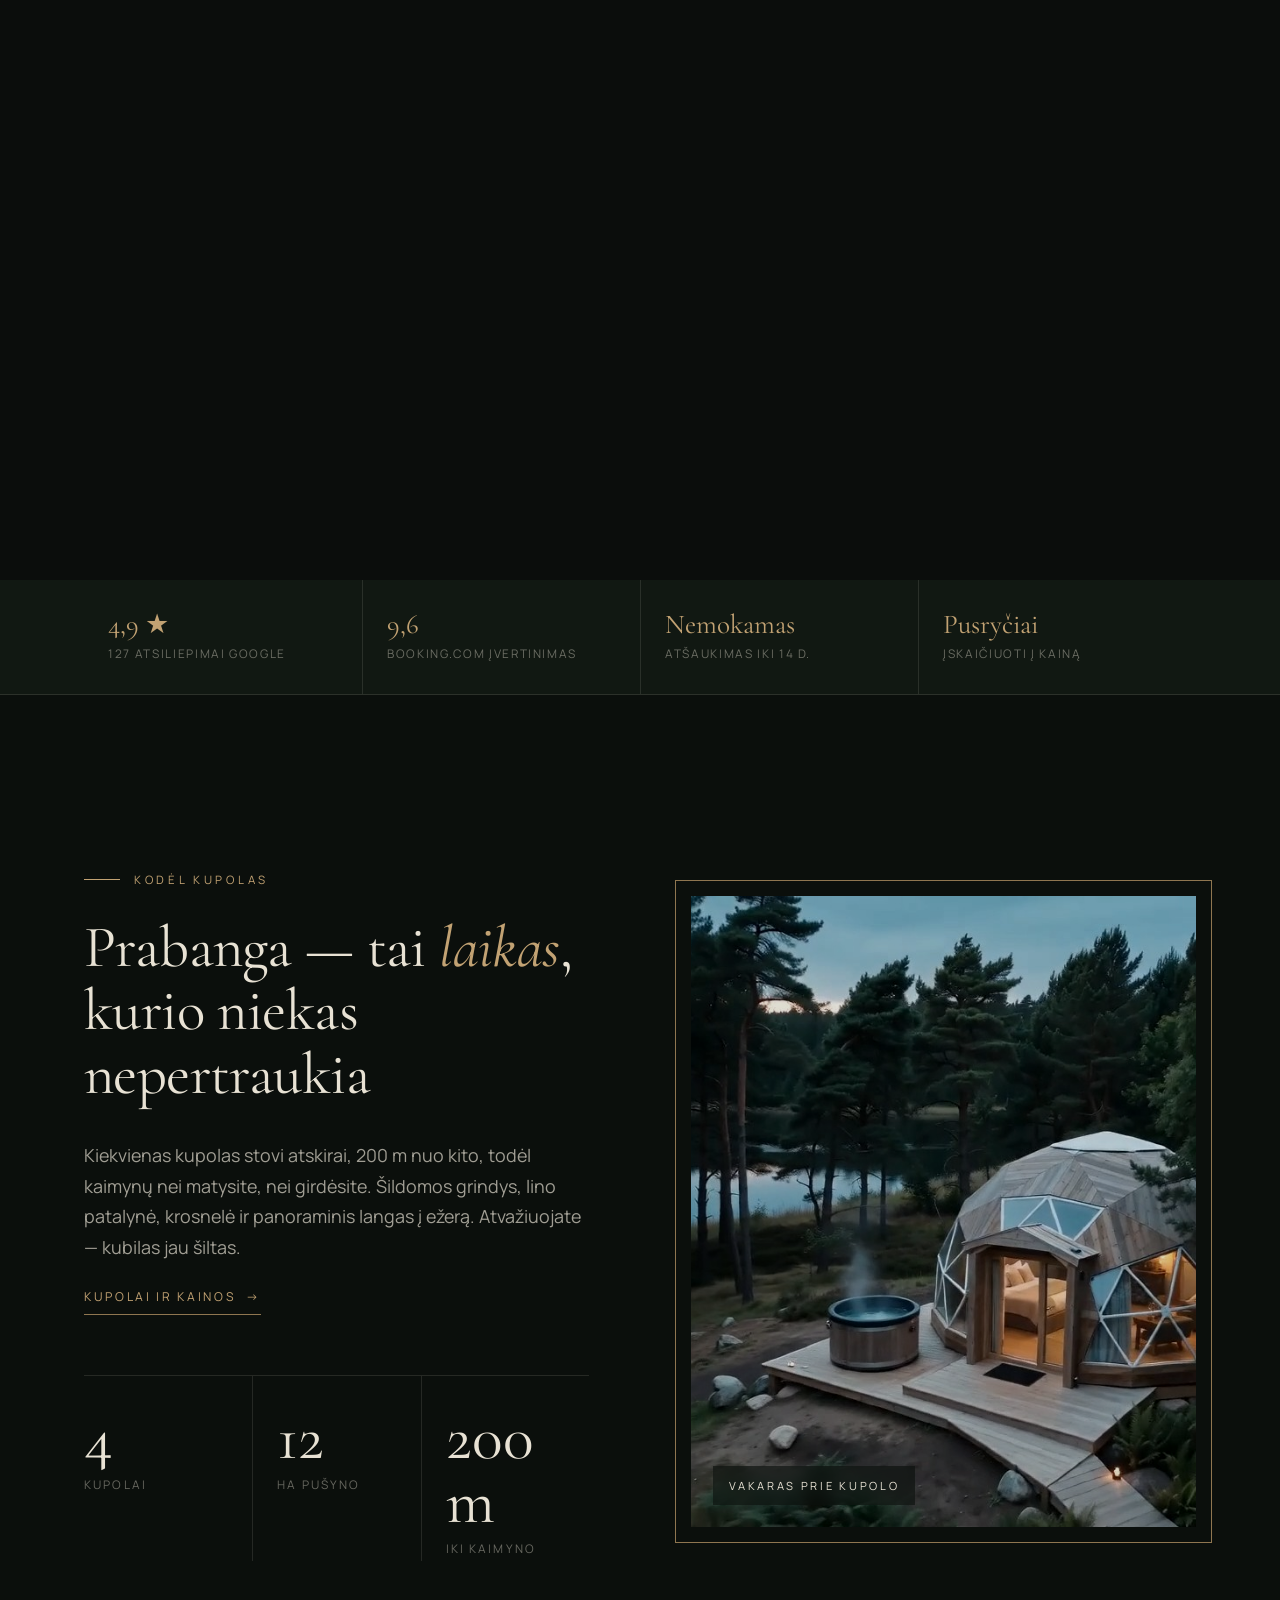
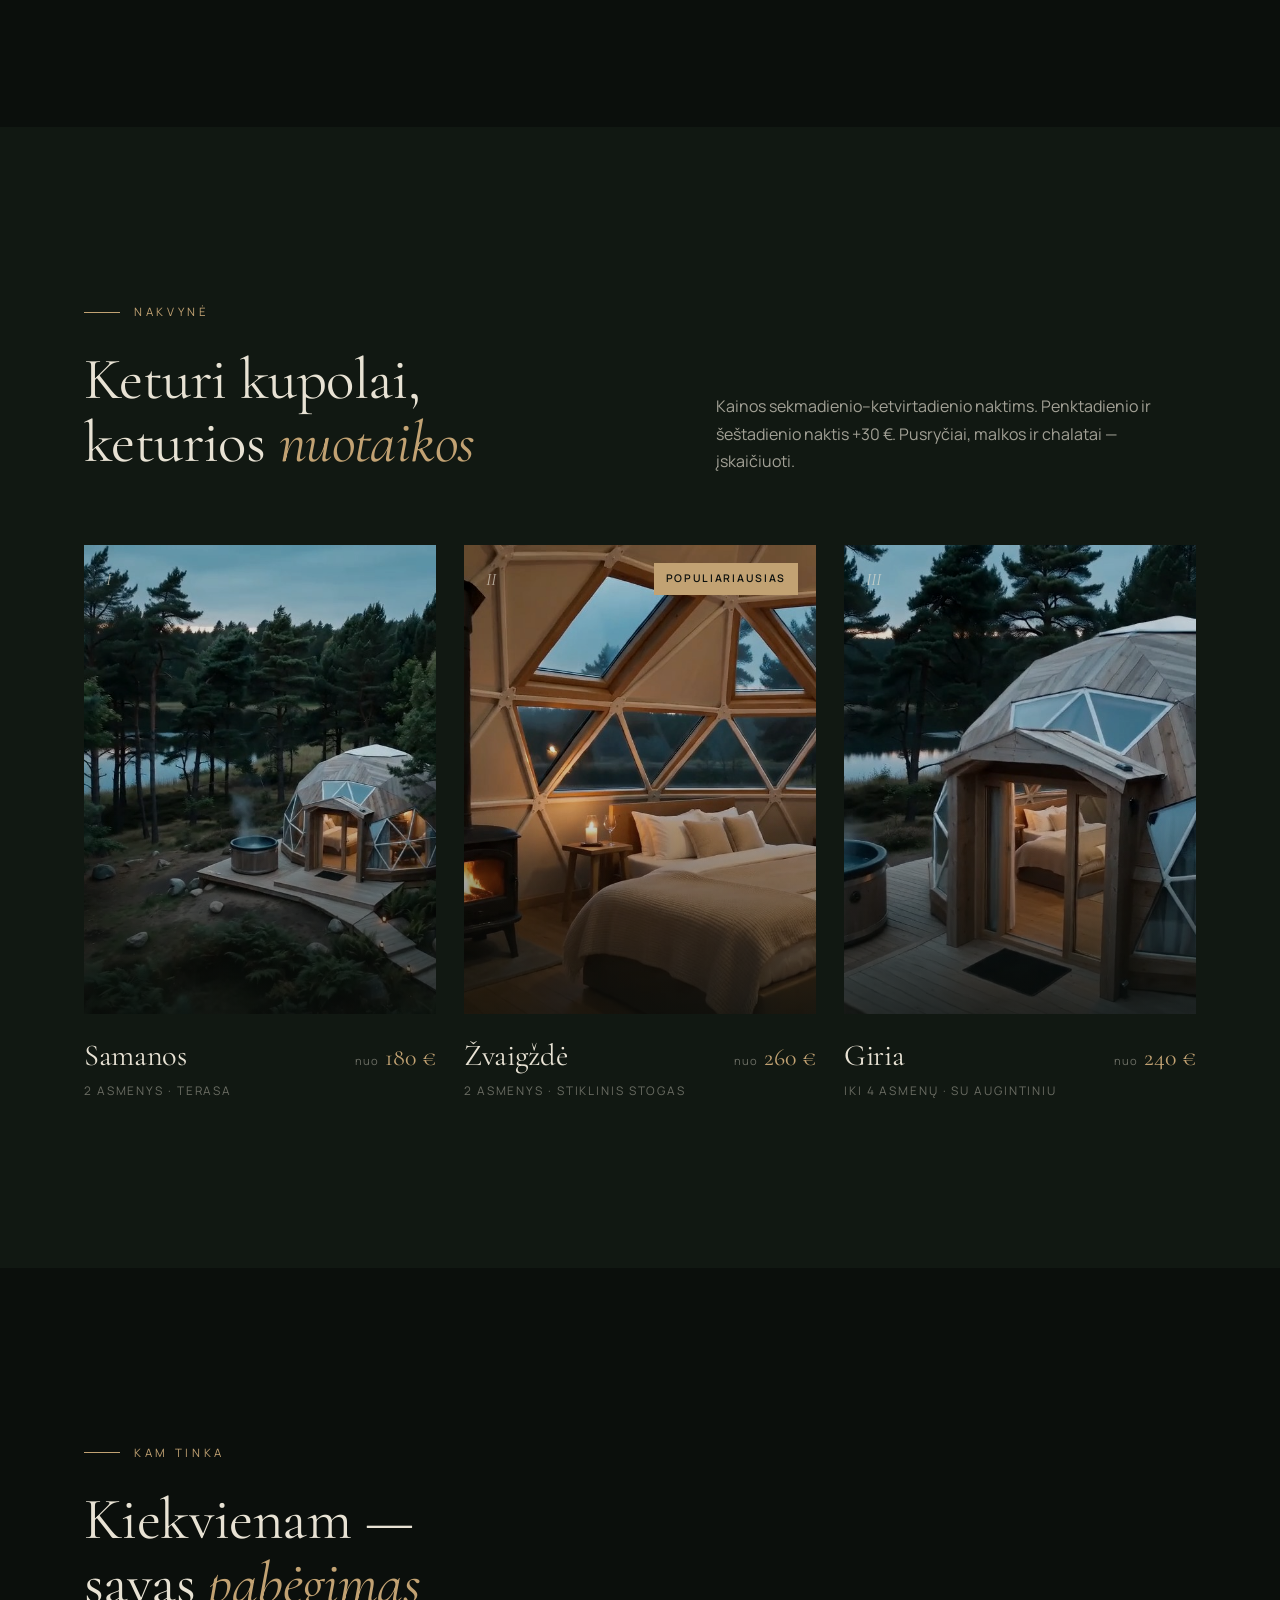
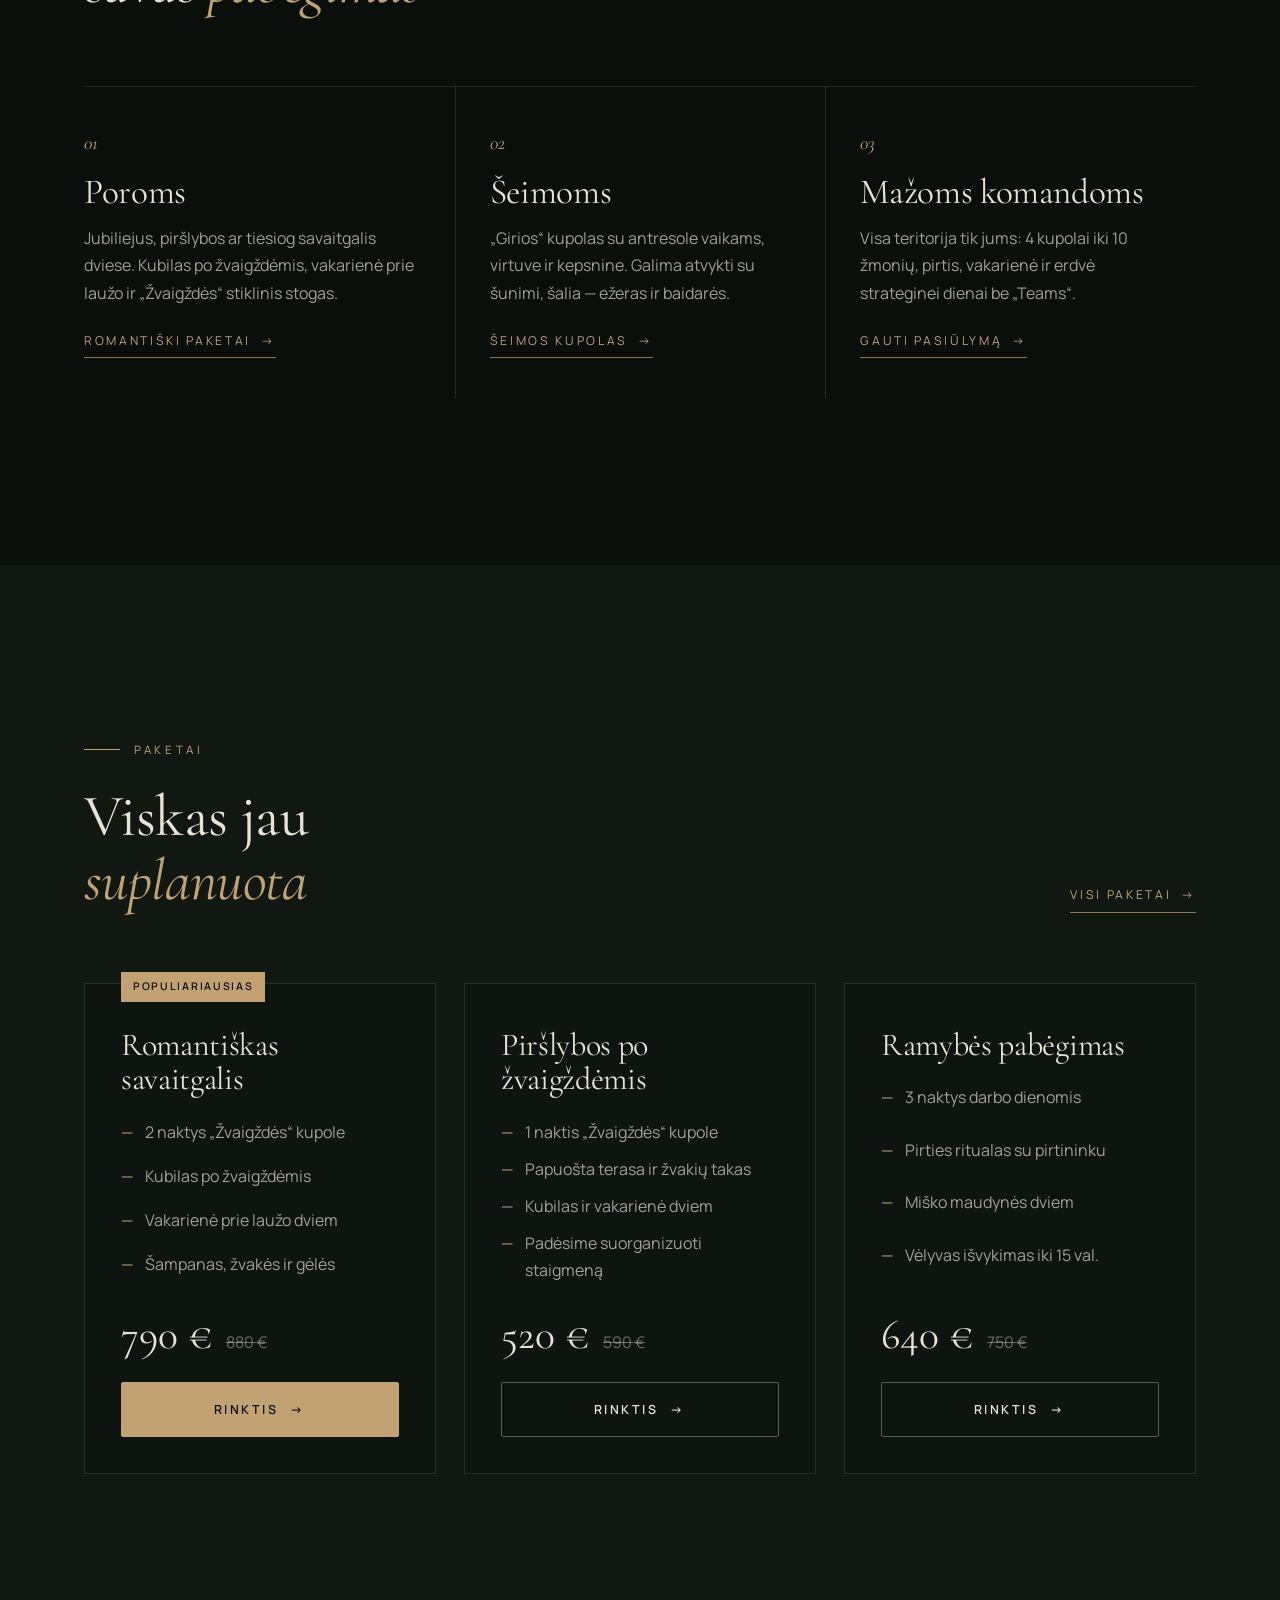
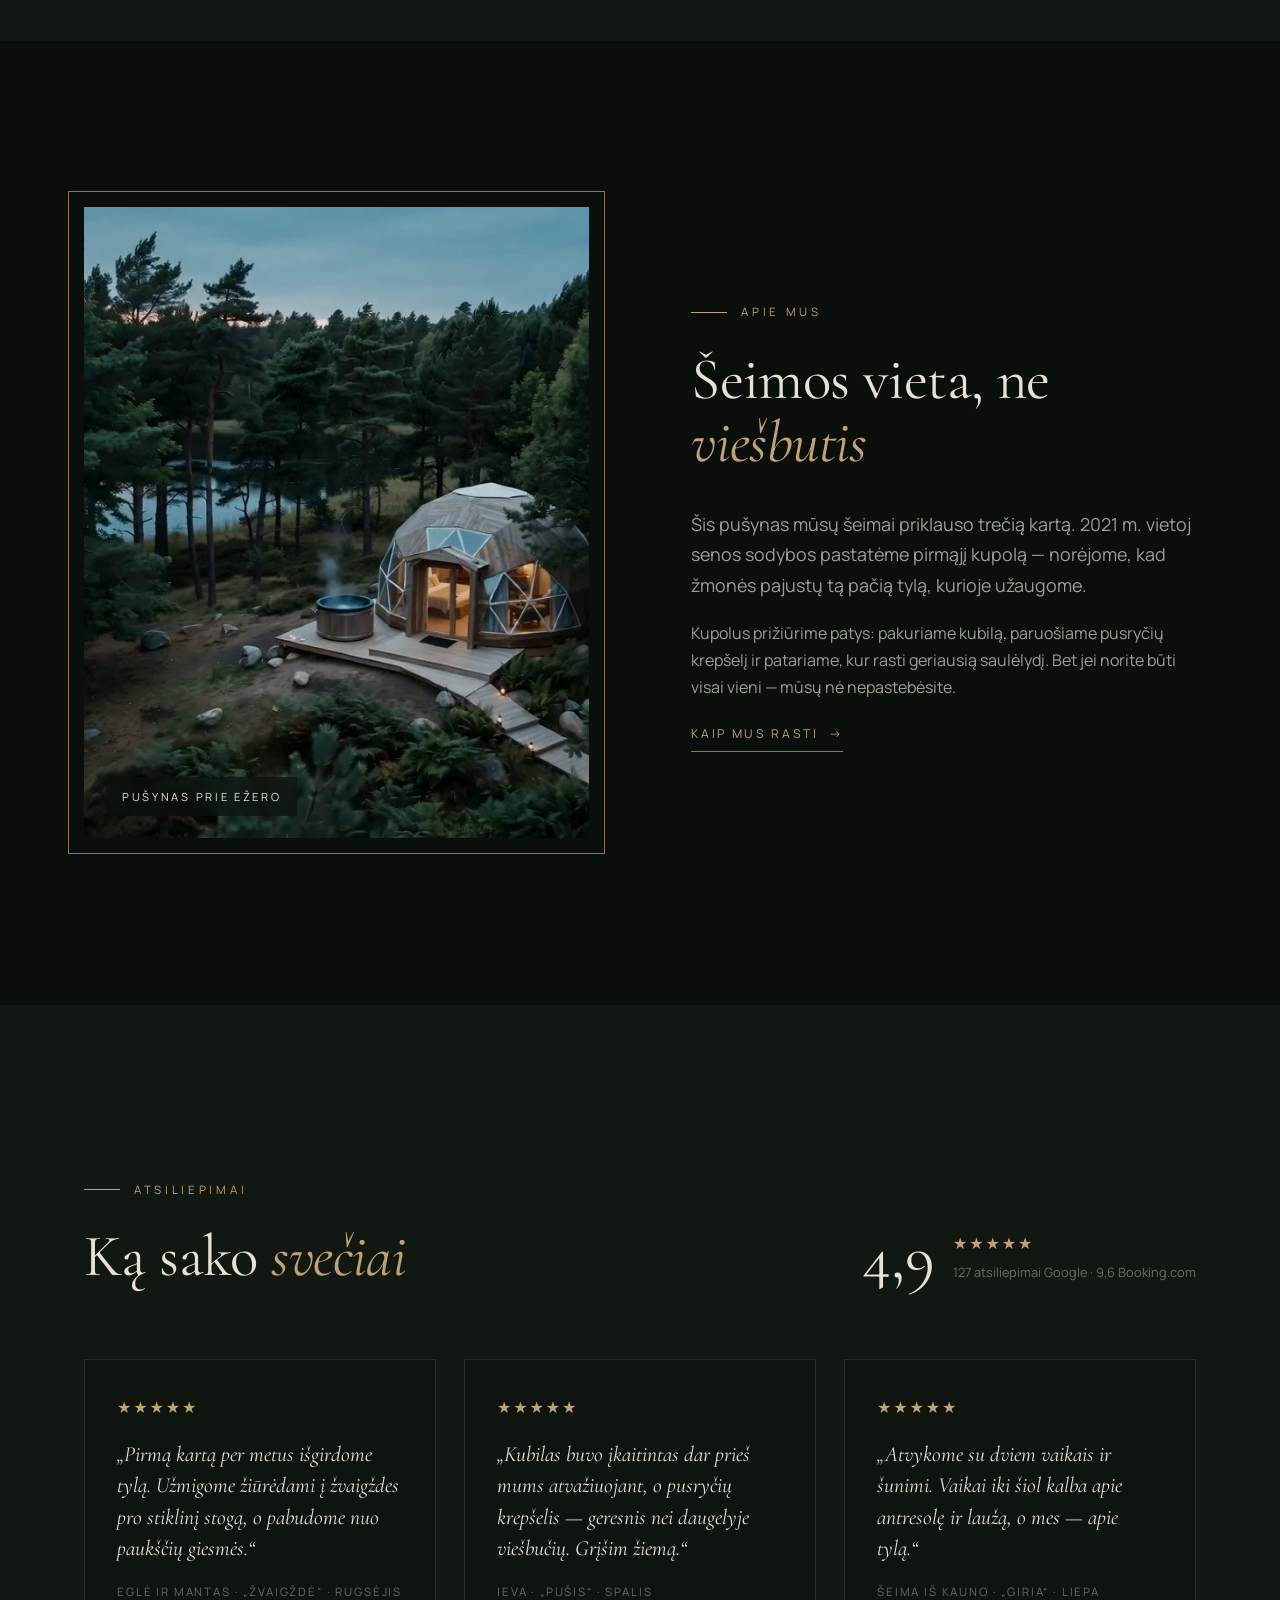
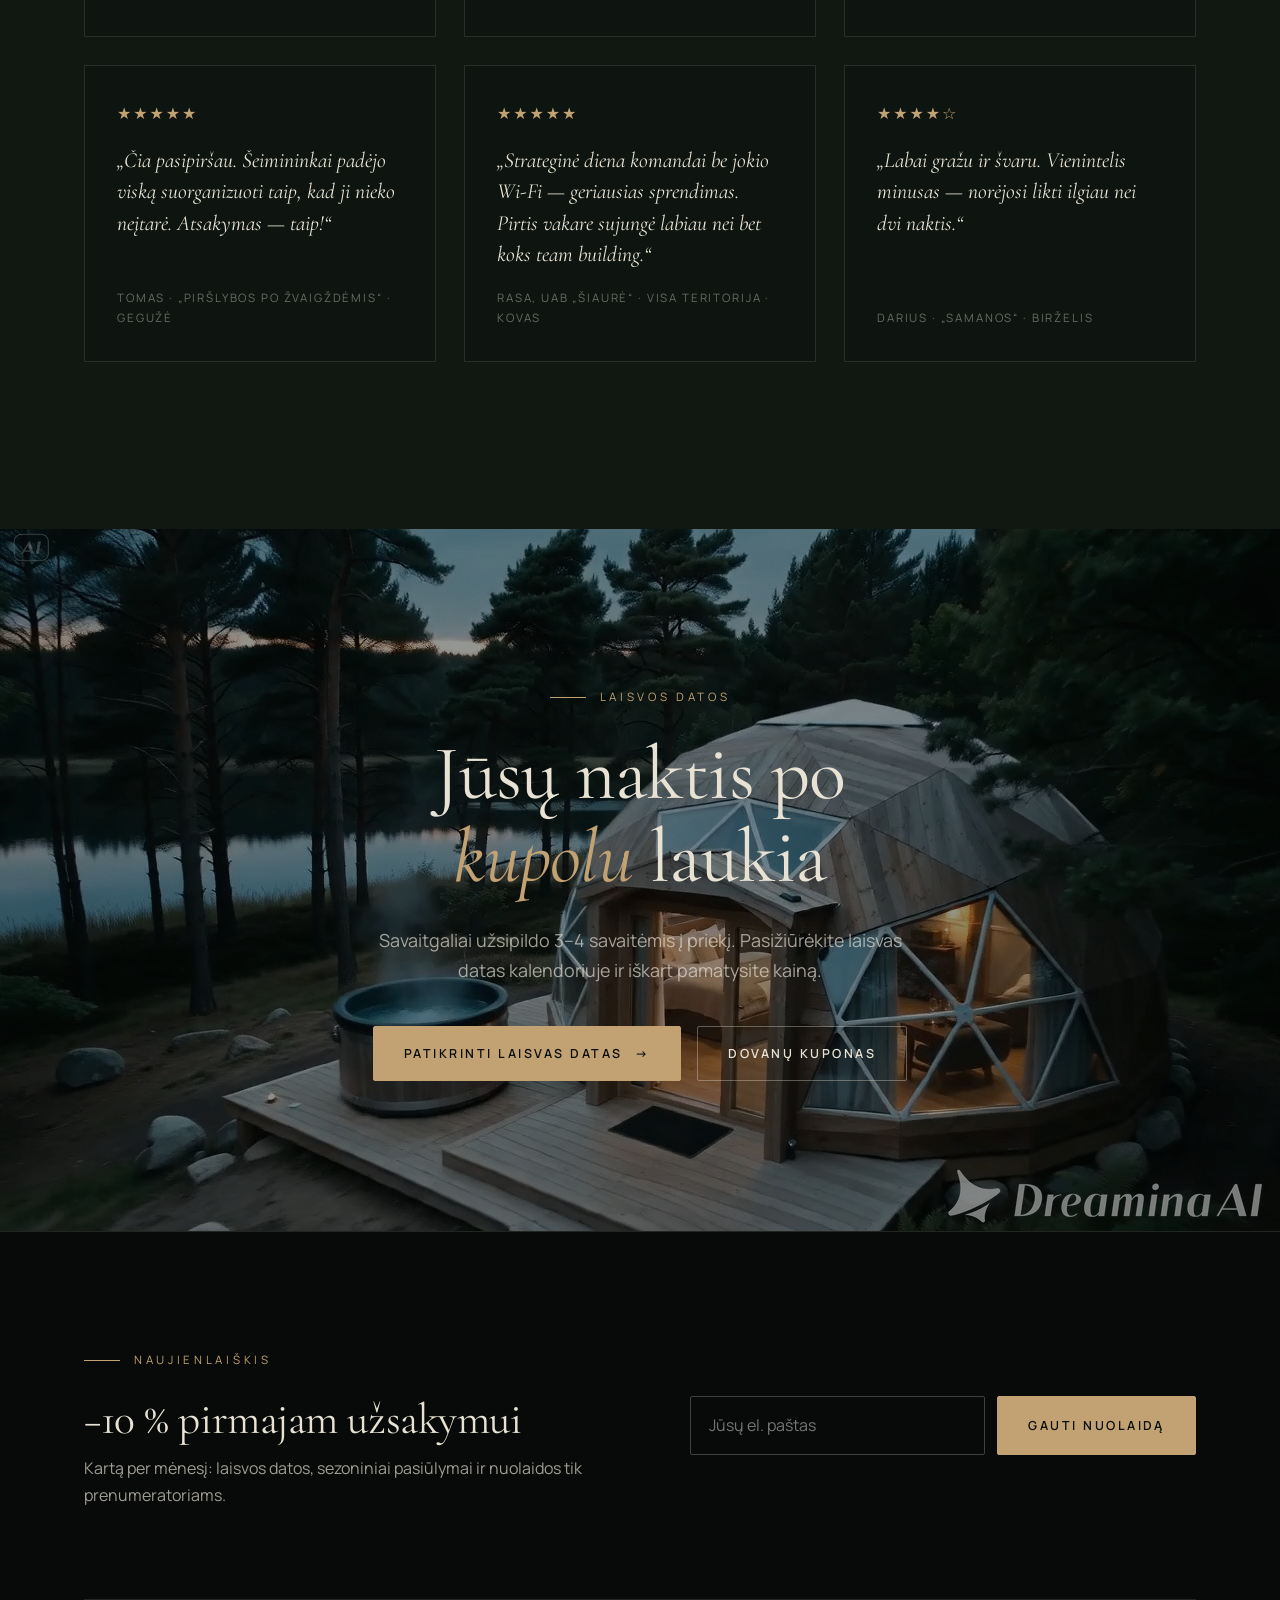
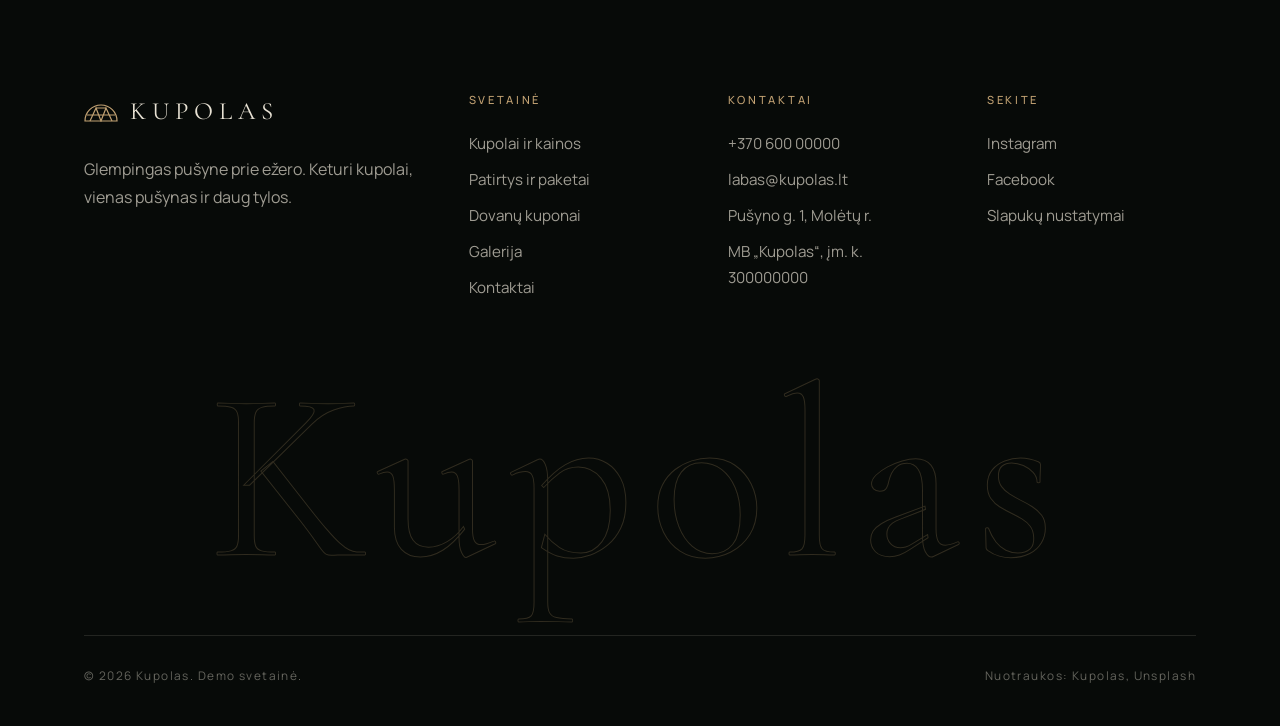
==== commit 809614df: "Versijos žyma CSS ir JS, kad telefonas neimtų senų failų iš atminties Co-Authored-By: Claude Opus 5." ====
--- a/index.html
+++ b/index.html
@@ -17,7 +17,7 @@
   <link rel="preconnect" href="https://fonts.googleapis.com">
   <link rel="preconnect" href="https://fonts.gstatic.com" crossorigin>
   <link href="https://fonts.googleapis.com/css2?family=Cormorant+Garamond:ital,wght@0,400;0,500;1,400&family=Manrope:wght@300;400;500;600&subset=latin-ext&display=swap" rel="stylesheet">
-  <link rel="stylesheet" href="css/style.css">
+  <link rel="stylesheet" href="css/style.css?v=2">
   <script type="application/ld+json">
   {
     "@context": "https://schema.org",
@@ -309,7 +309,7 @@
   </div>
 </footer>
 
-<script src="js/kupolas-intro.js"></script>
+<script src="js/kupolas-intro.js?v=2"></script>
 <script src="js/main.js"></script>
 </body>
 </html>
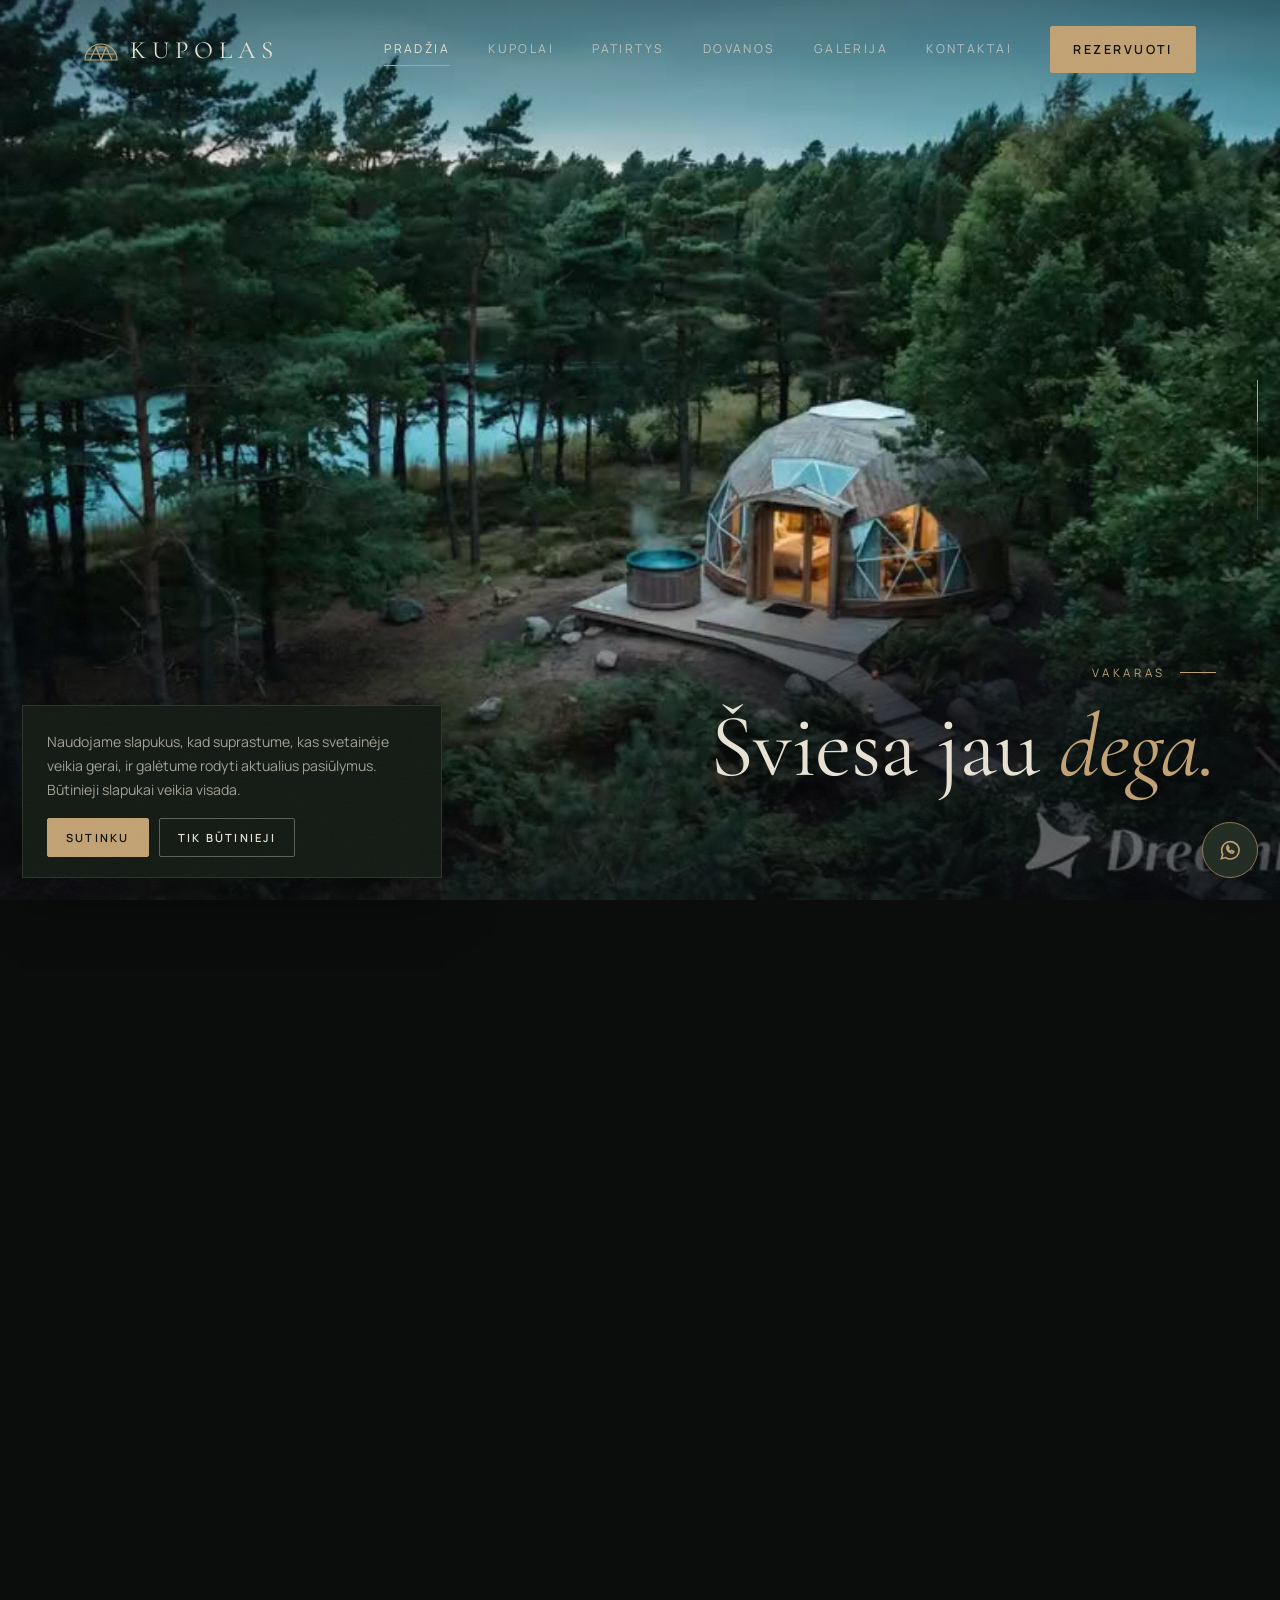
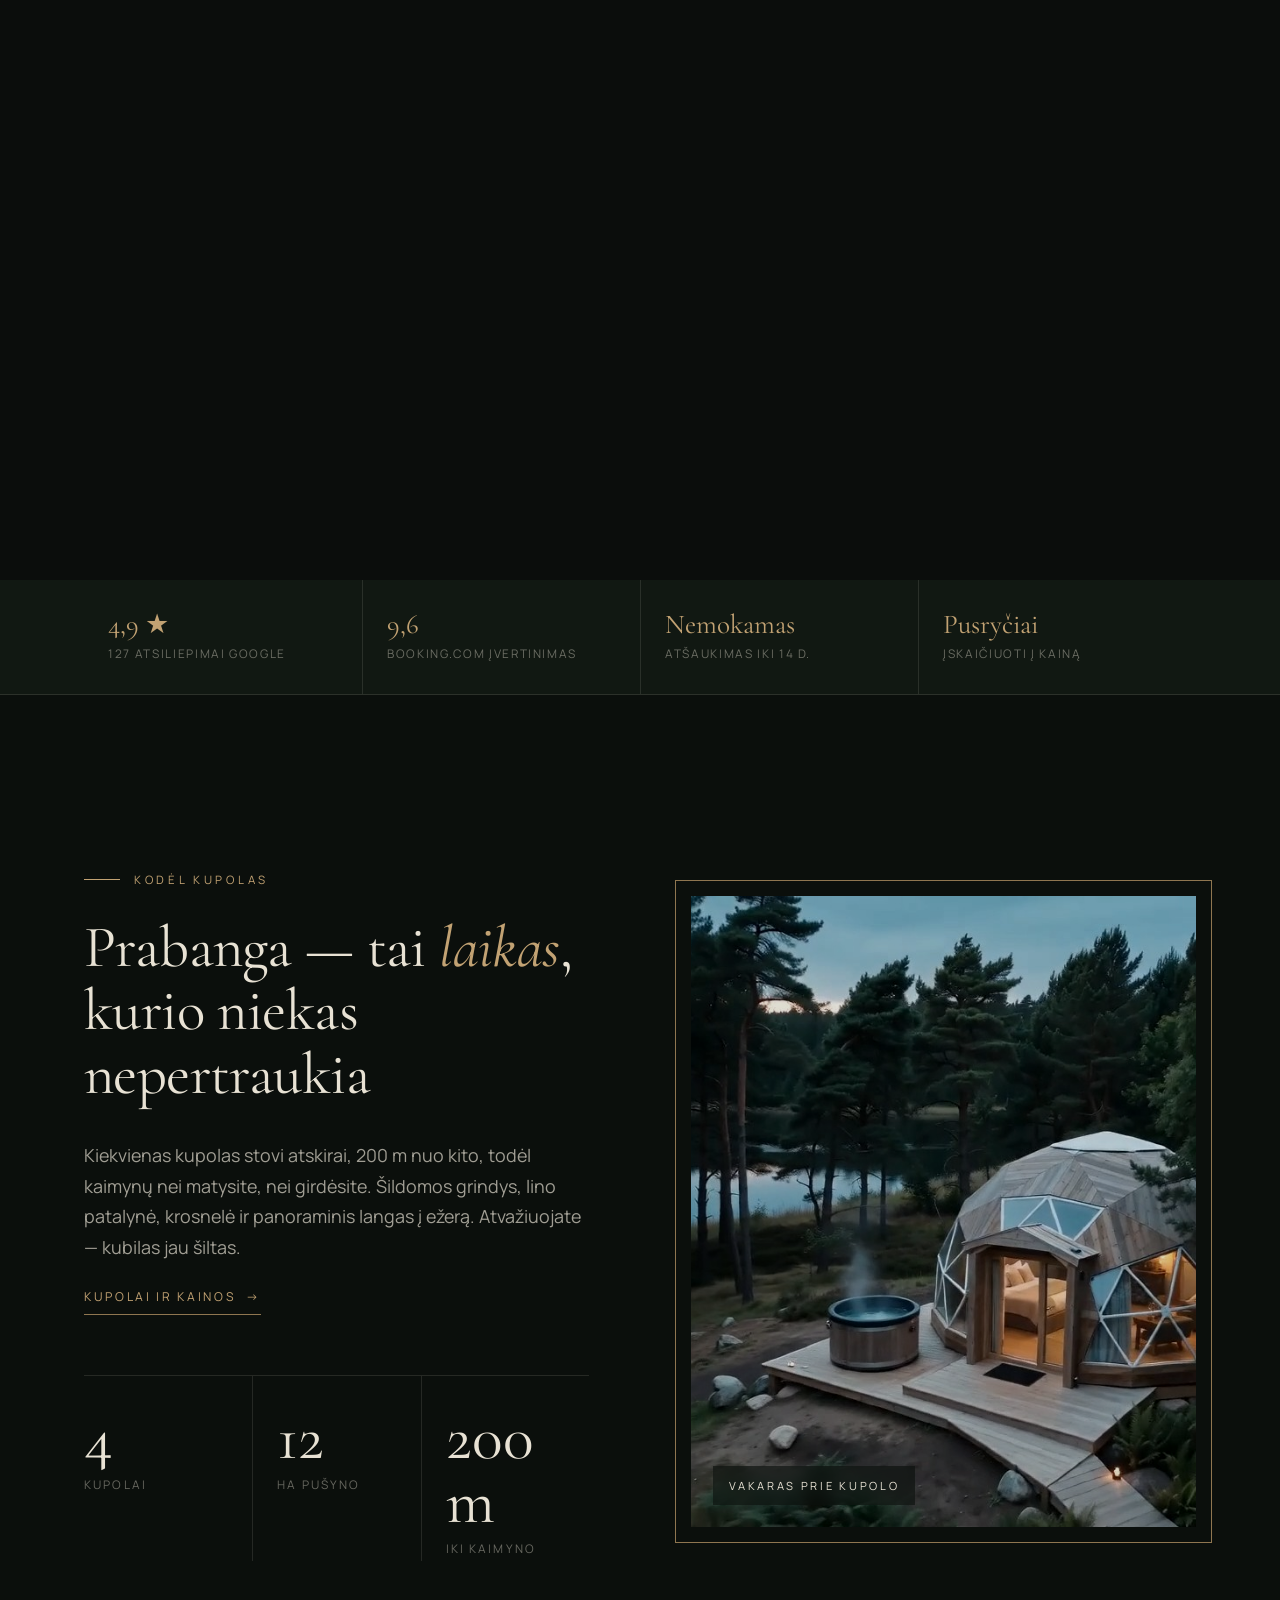
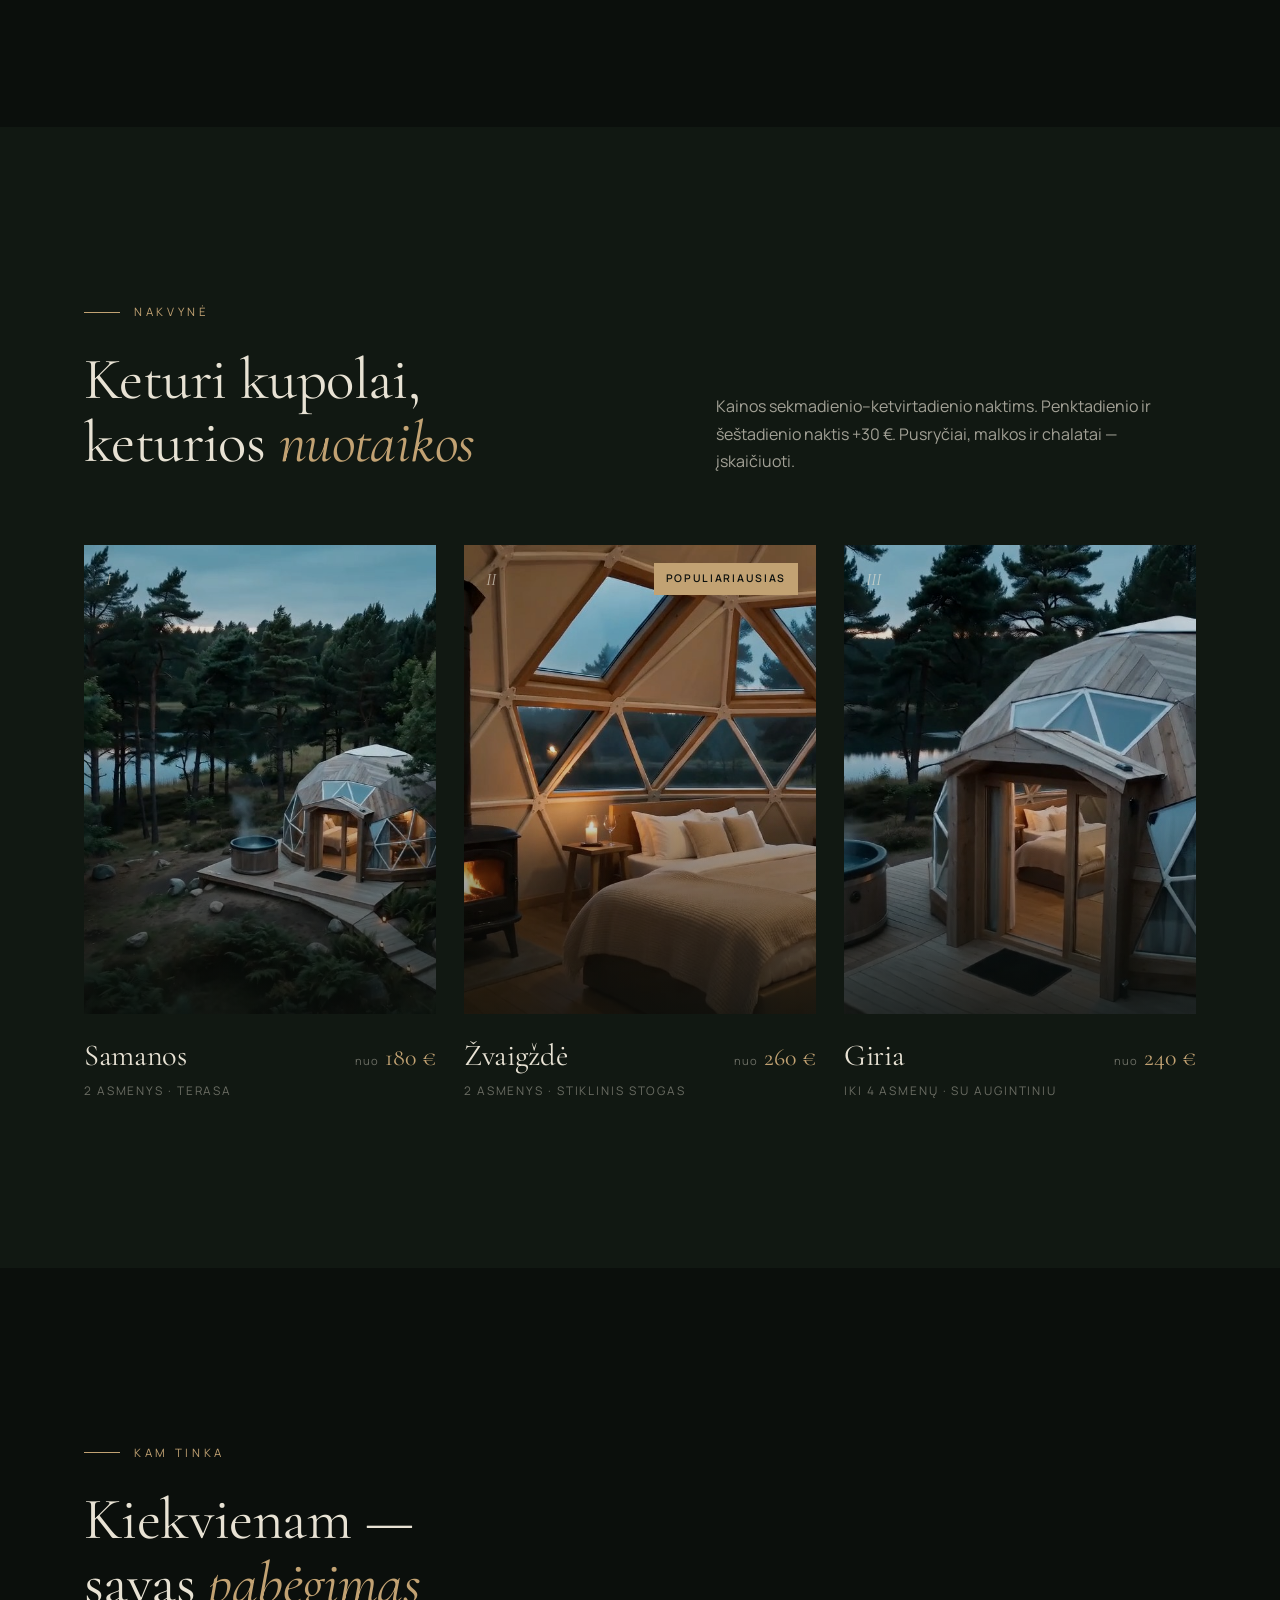
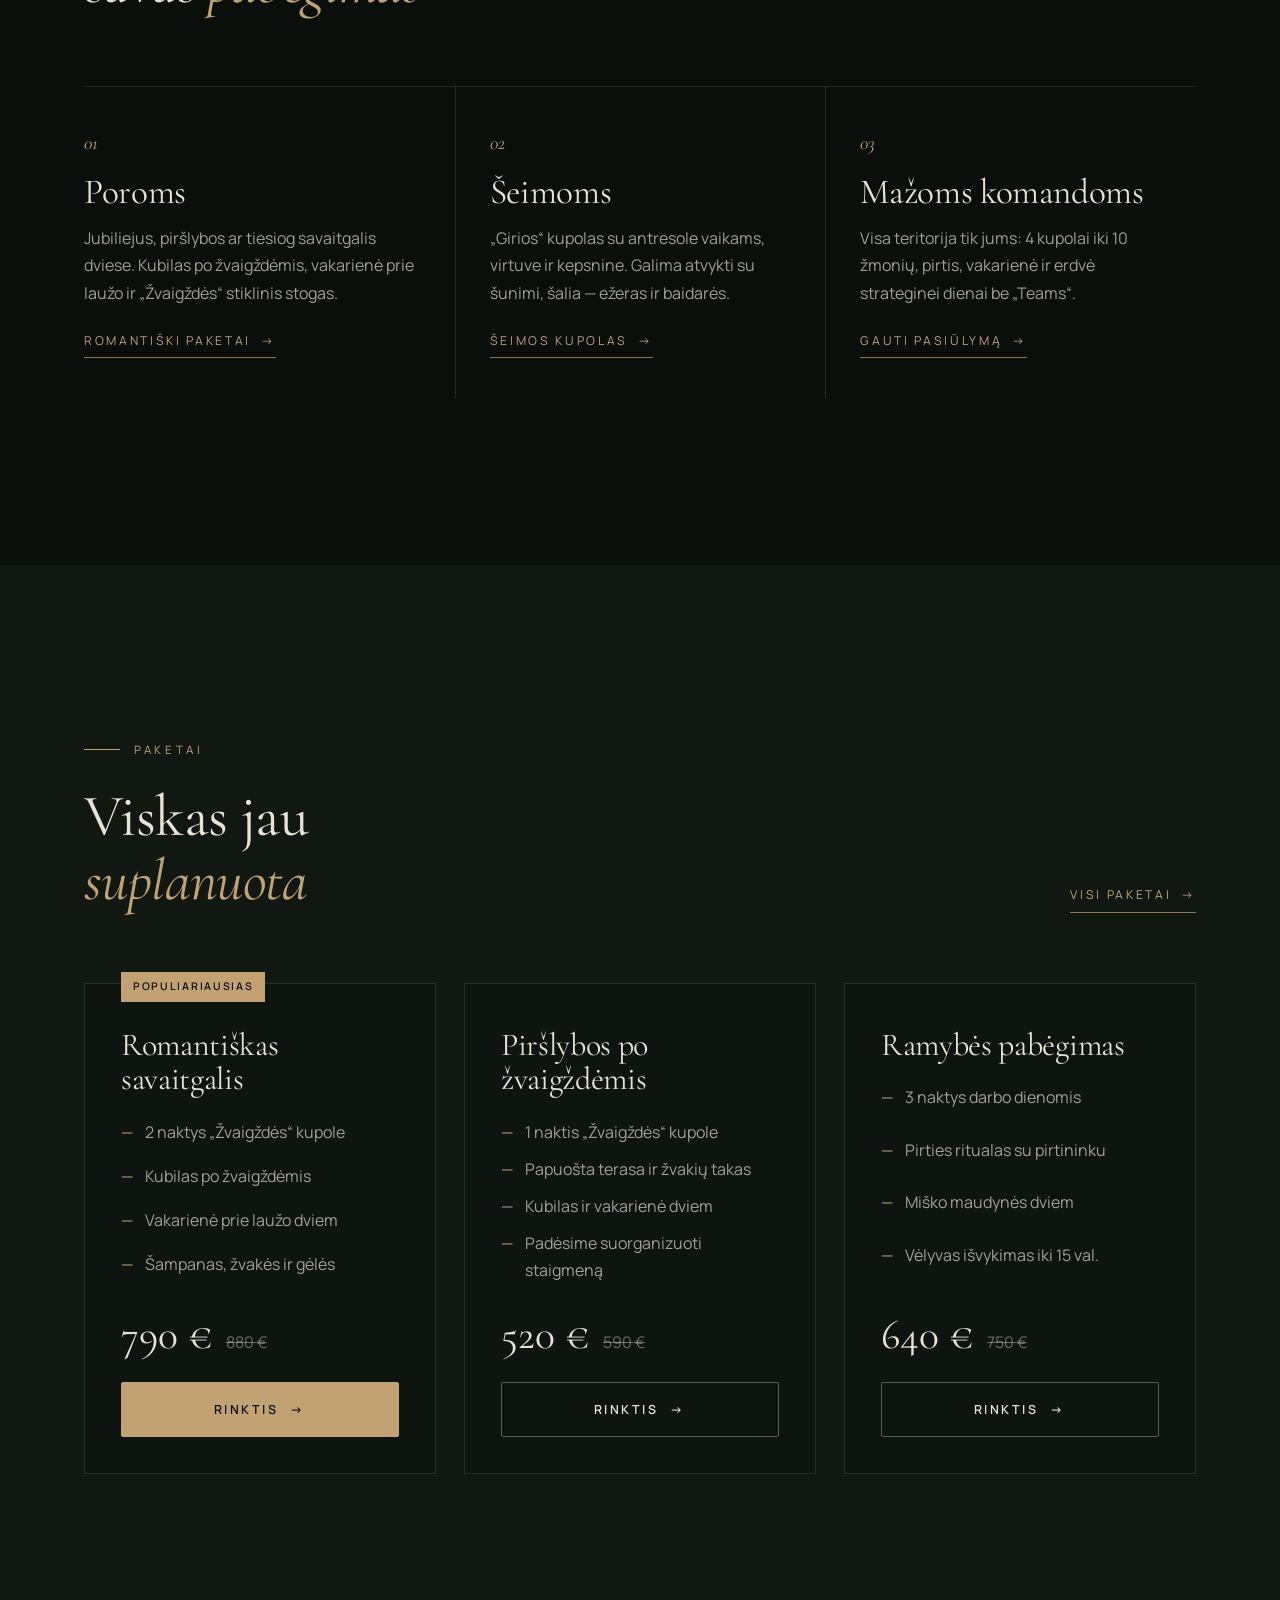
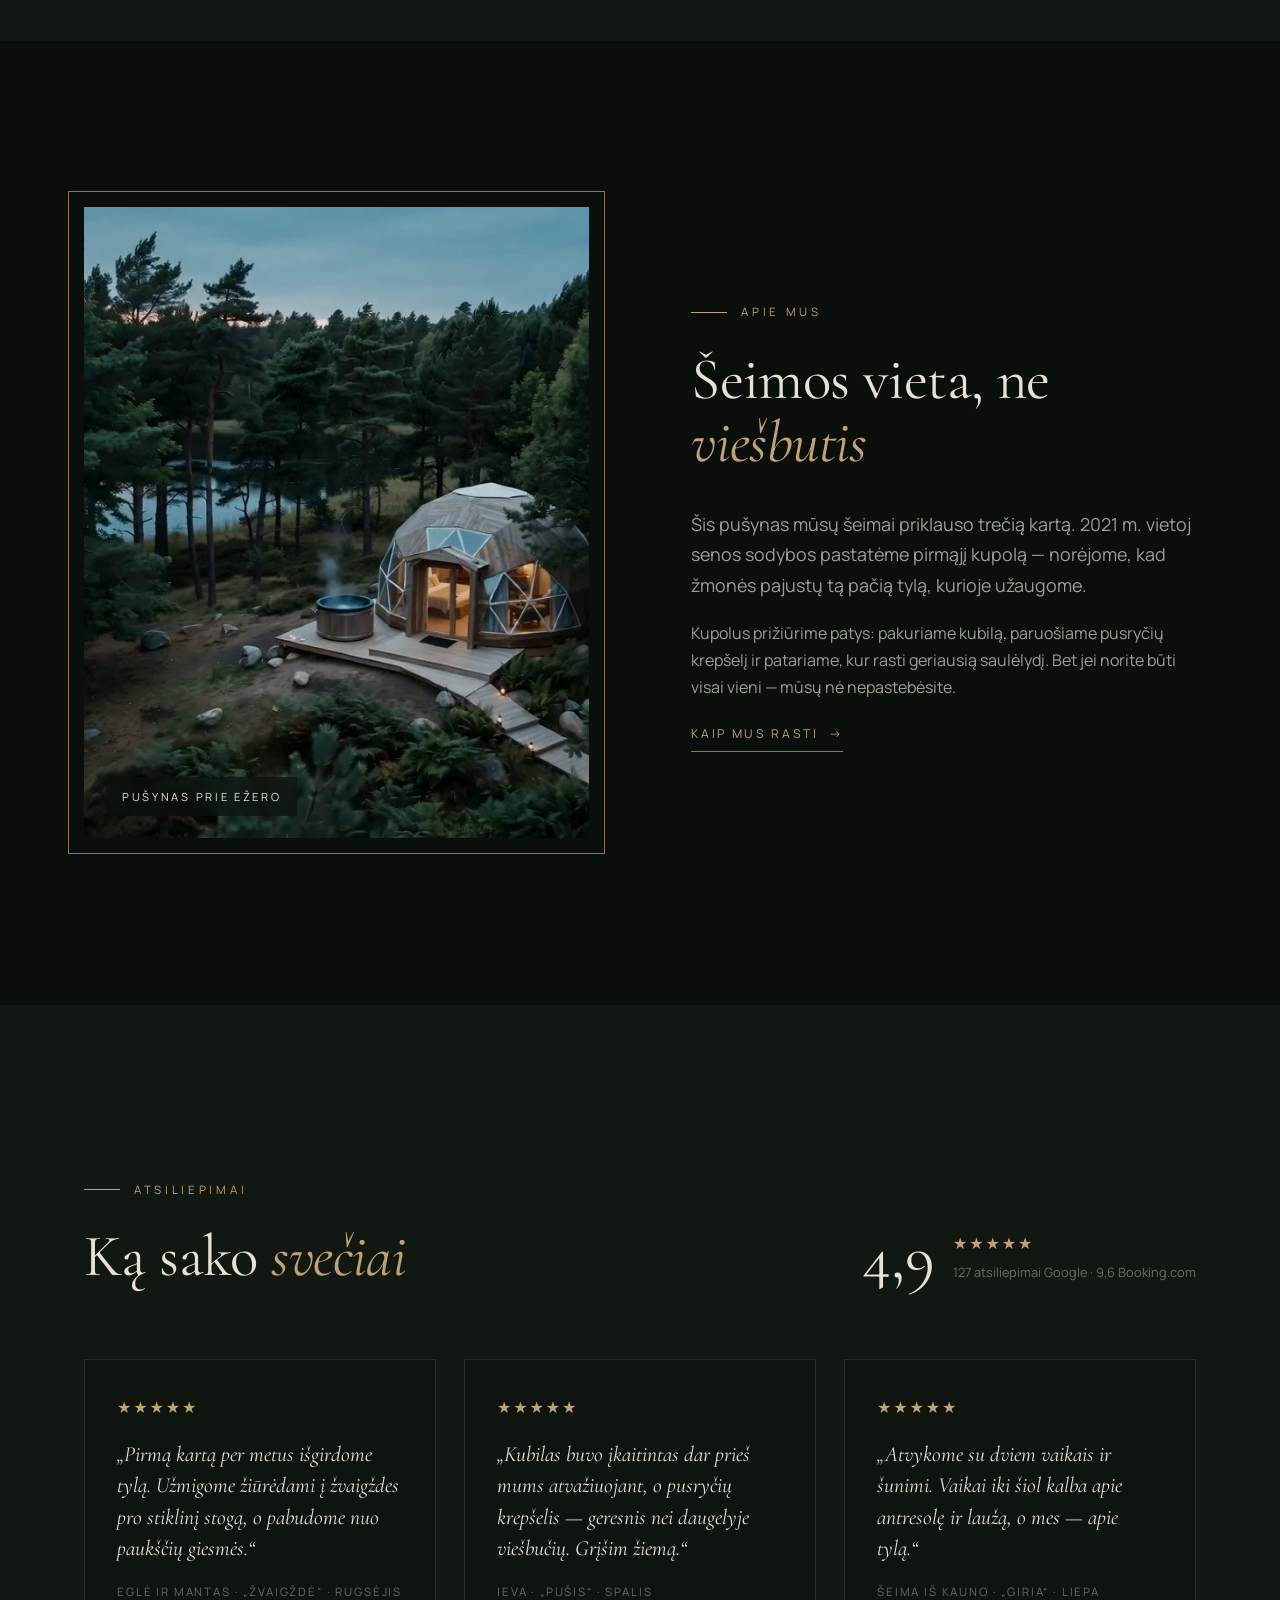
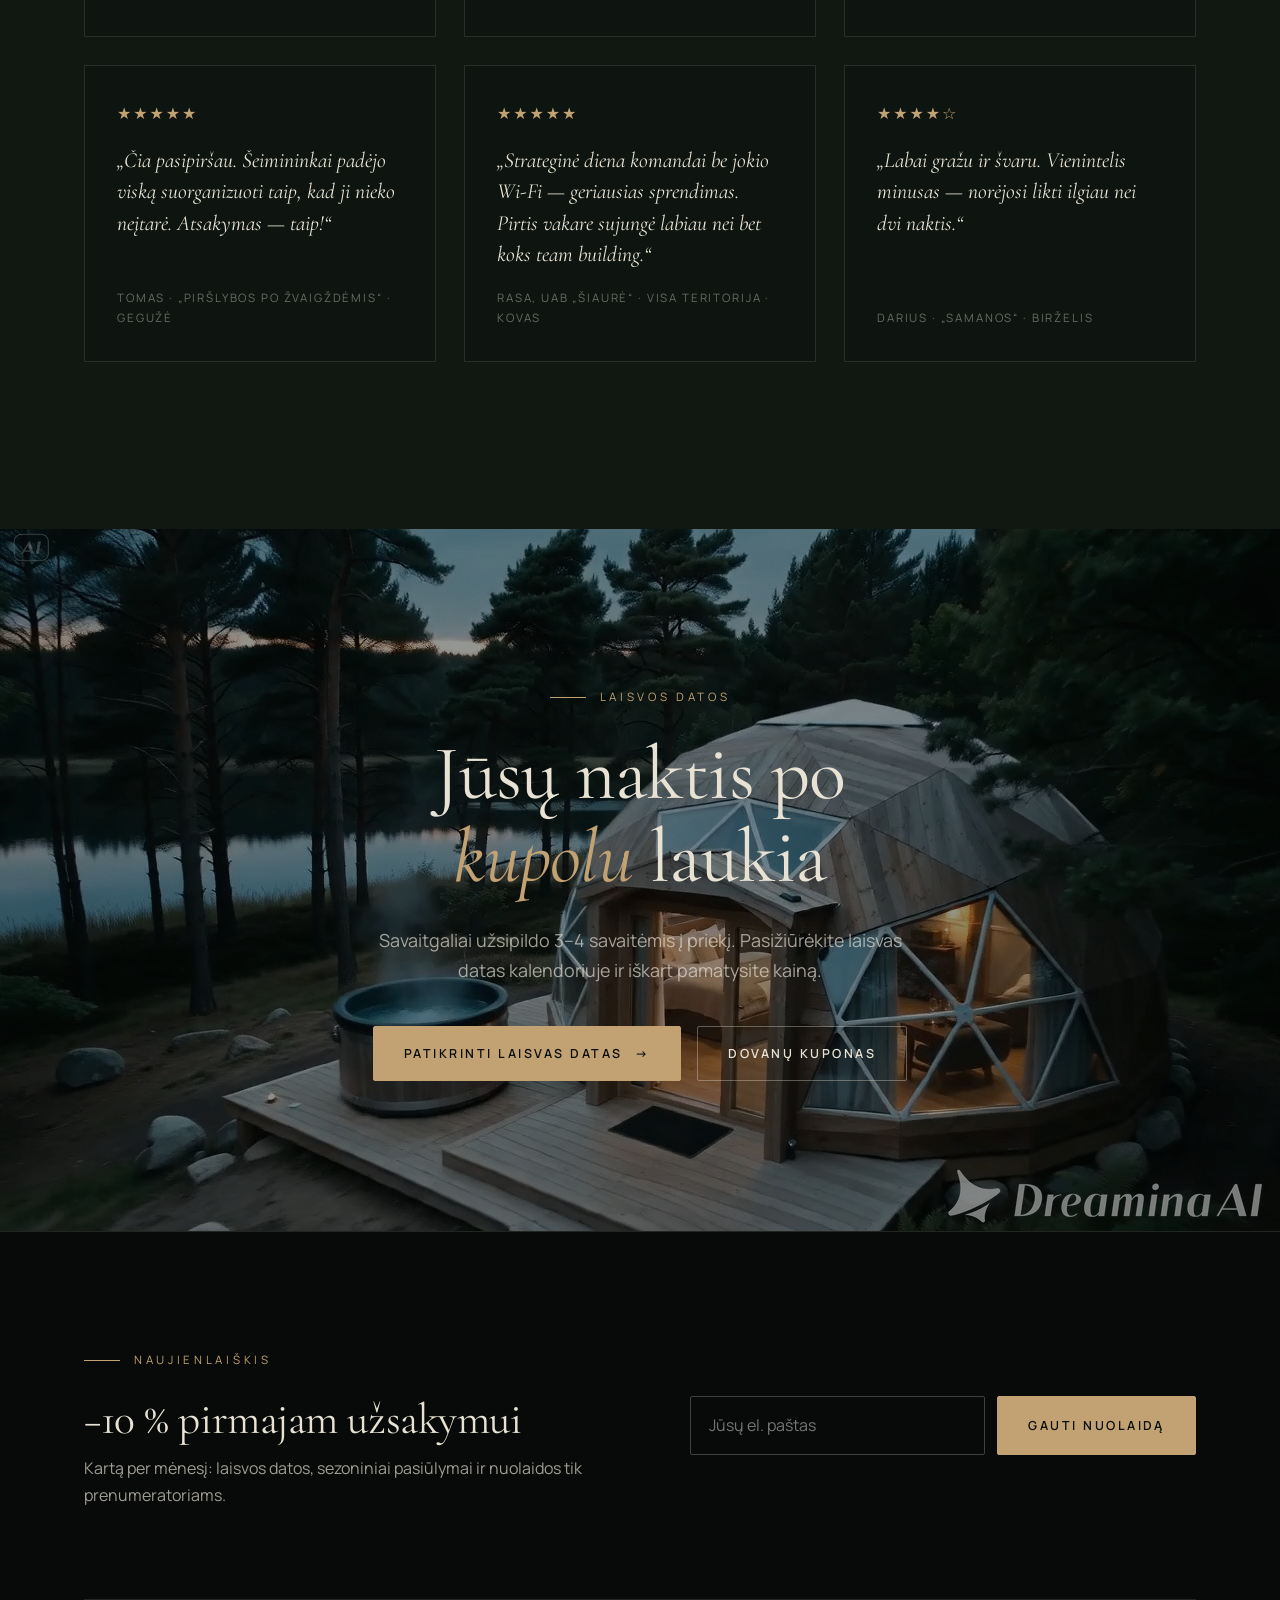
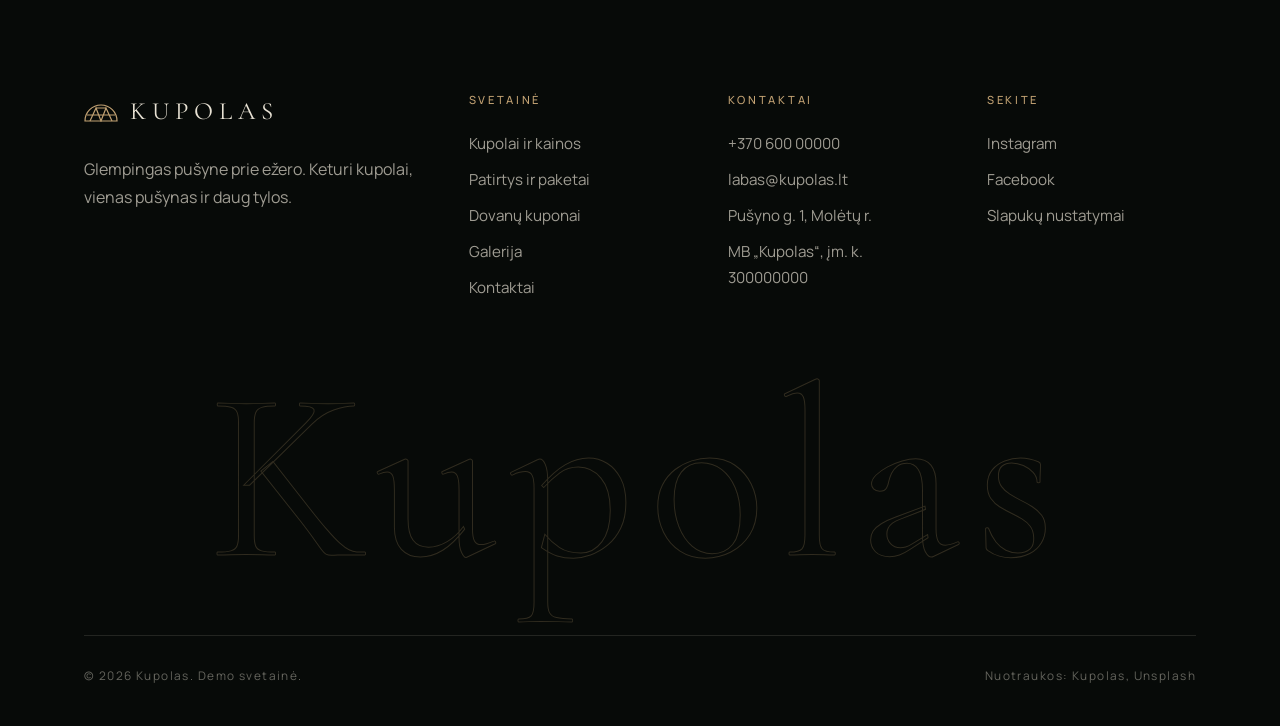
==== commit e78e40f5: "Gyvas hero: linguojantys medžiai, garai iš kubilo, ežero raibuliai, mirganti šviesa Co-Authored-By: " ====
--- a/index.html
+++ b/index.html
@@ -17,7 +17,7 @@
   <link rel="preconnect" href="https://fonts.googleapis.com">
   <link rel="preconnect" href="https://fonts.gstatic.com" crossorigin>
   <link href="https://fonts.googleapis.com/css2?family=Cormorant+Garamond:ital,wght@0,400;0,500;1,400&family=Manrope:wght@300;400;500;600&subset=latin-ext&display=swap" rel="stylesheet">
-  <link rel="stylesheet" href="css/style.css?v=2">
+  <link rel="stylesheet" href="css/style.css?v=4">
   <script type="application/ld+json">
   {
     "@context": "https://schema.org",
@@ -309,7 +309,8 @@
   </div>
 </footer>
 
-<script src="js/kupolas-intro.js?v=2"></script>
-<script src="js/main.js"></script>
+<script src="js/kupolas-life.js?v=4"></script>
+<script src="js/kupolas-intro.js?v=4"></script>
+<script src="js/main.js?v=4"></script>
 </body>
 </html>
--- a/css/style.css
+++ b/css/style.css
@@ -276,6 +276,14 @@
   transition: opacity 1s var(--ease);
 }
 .kupolas-intro .kp-video.is-loaded { opacity: 1; }
+.kupolas-intro .kp-video.is-hidden { opacity: 0; }
+.kupolas-intro .kp-canvas,
+.kupolas-intro .kp-steam {
+  position: absolute; inset: 0; width: 100%; height: 100%;
+  object-fit: cover; pointer-events: none;
+}
+.kupolas-intro .kp-canvas { filter: saturate(0.9) brightness(0.88) contrast(1.04); }
+.kupolas-intro .kp-steam { filter: blur(2px); }
 .kupolas-intro .kp-vignette {
   position: absolute; inset: 0; pointer-events: none;
   background:
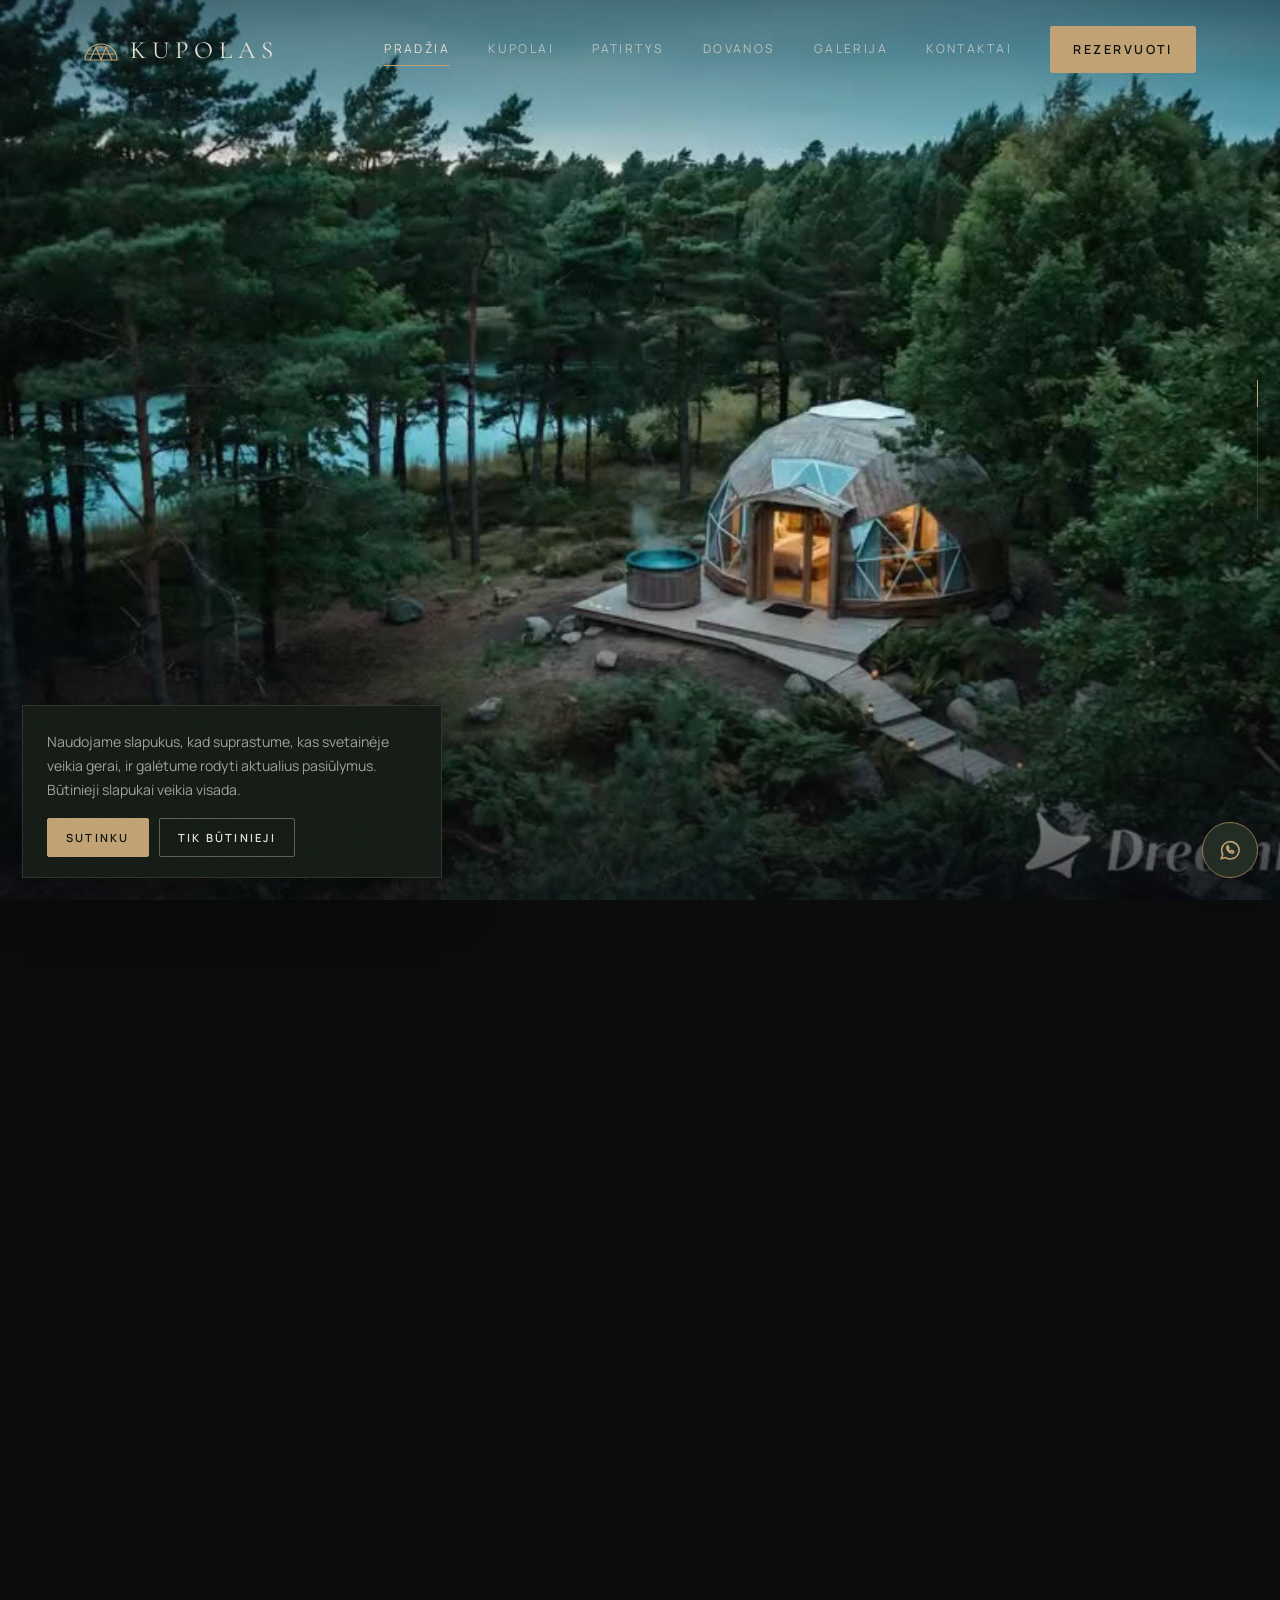
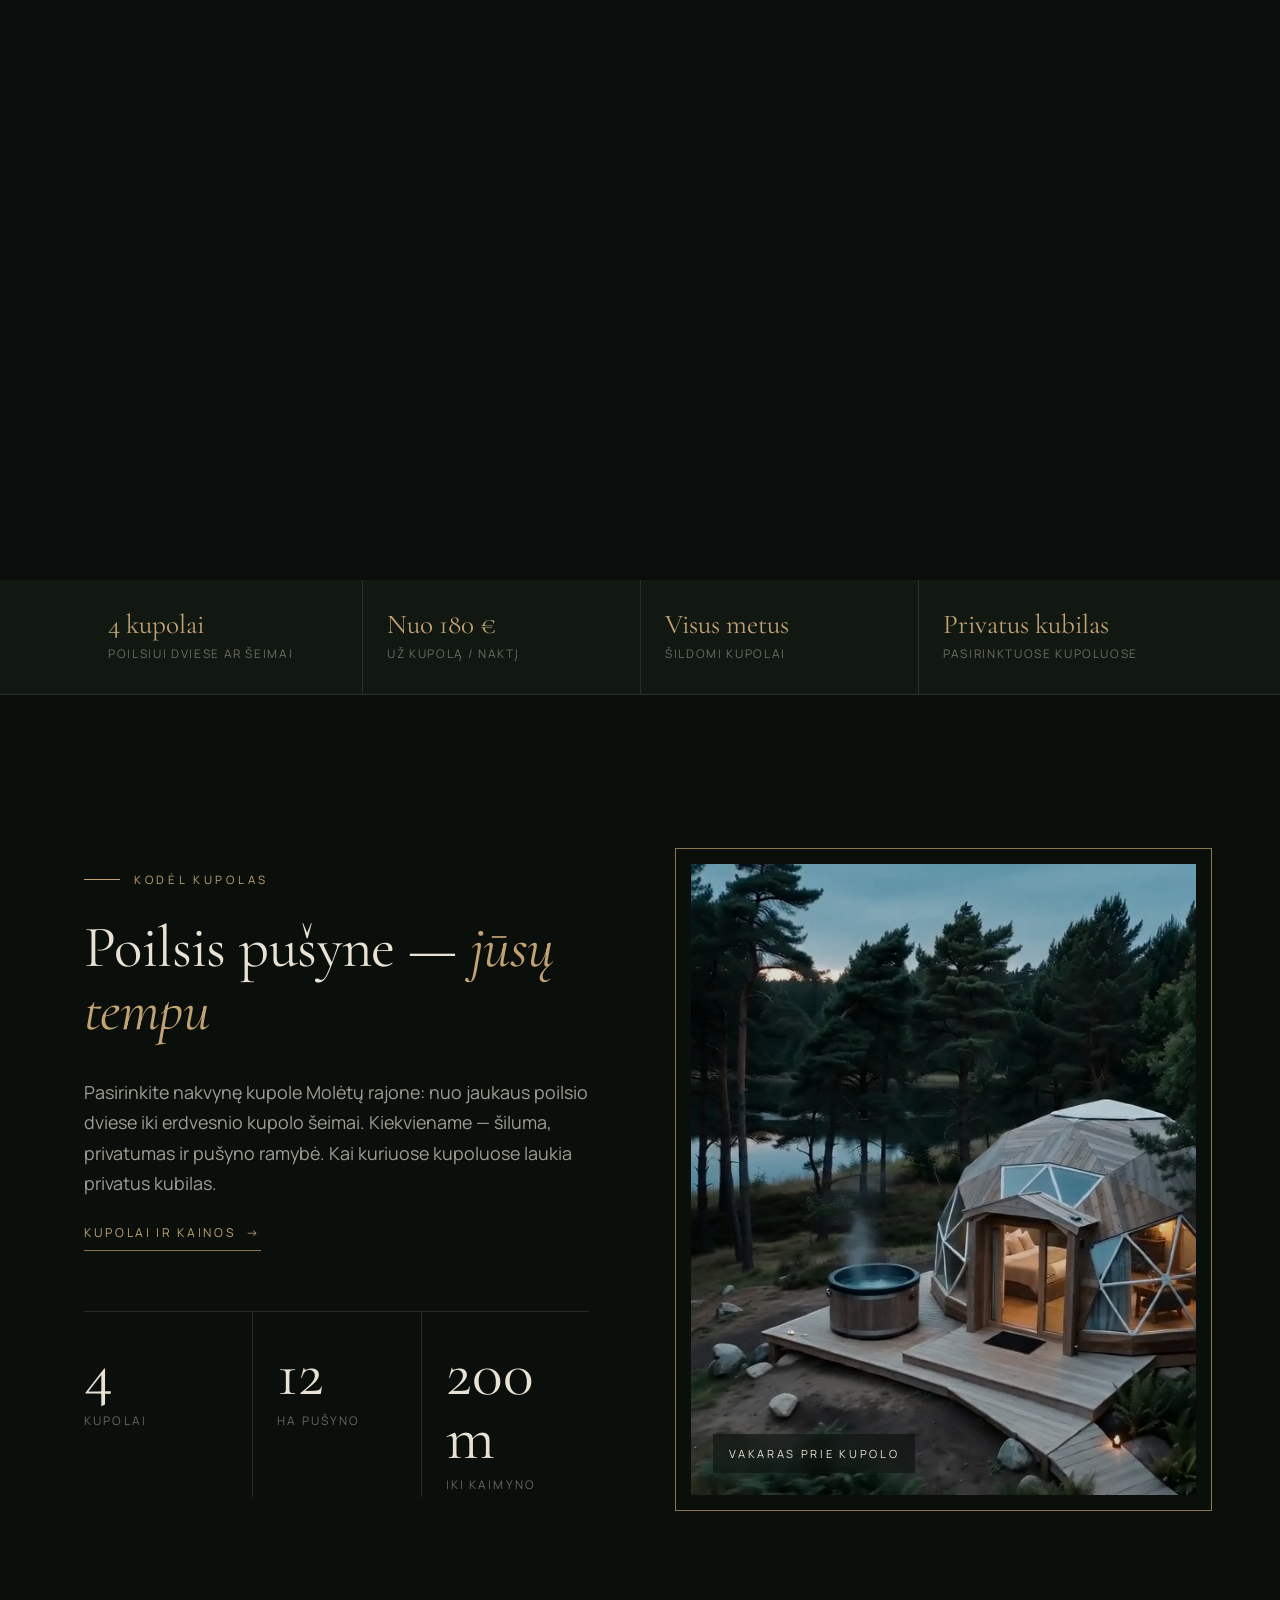
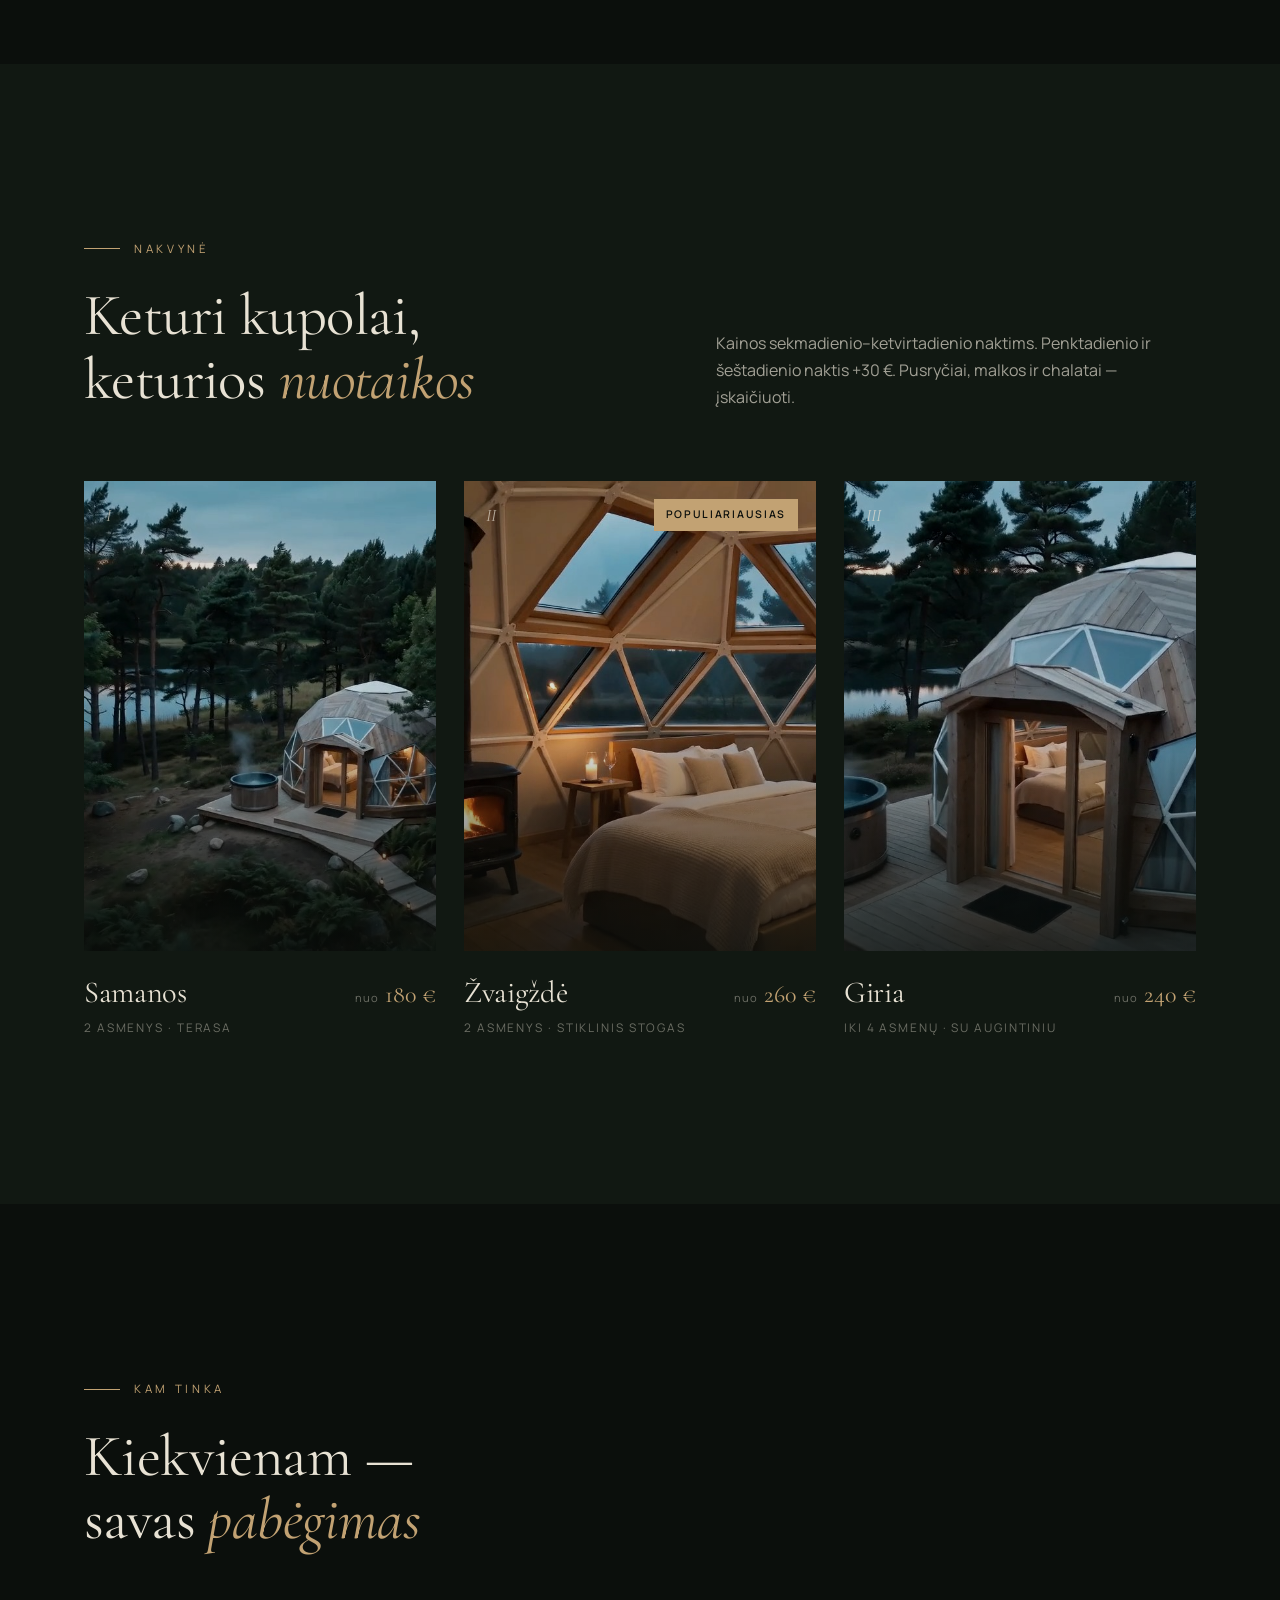
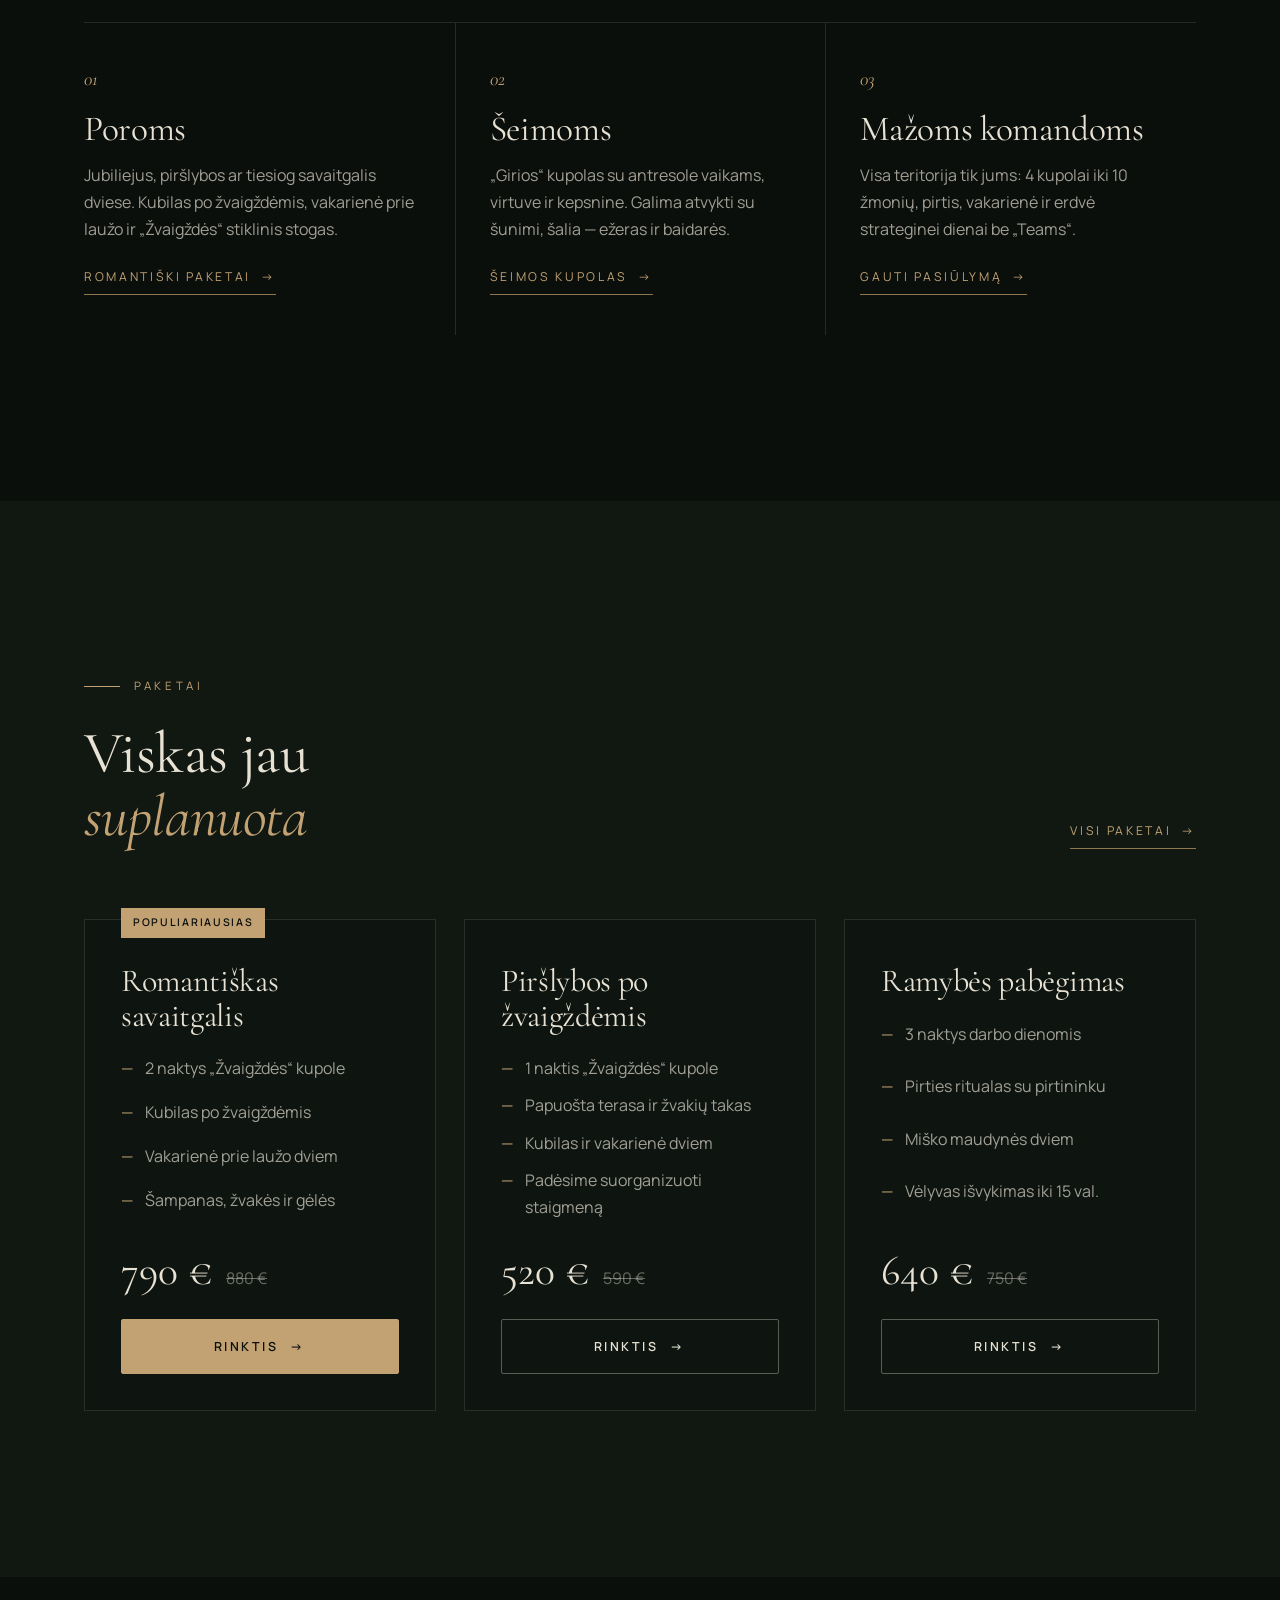
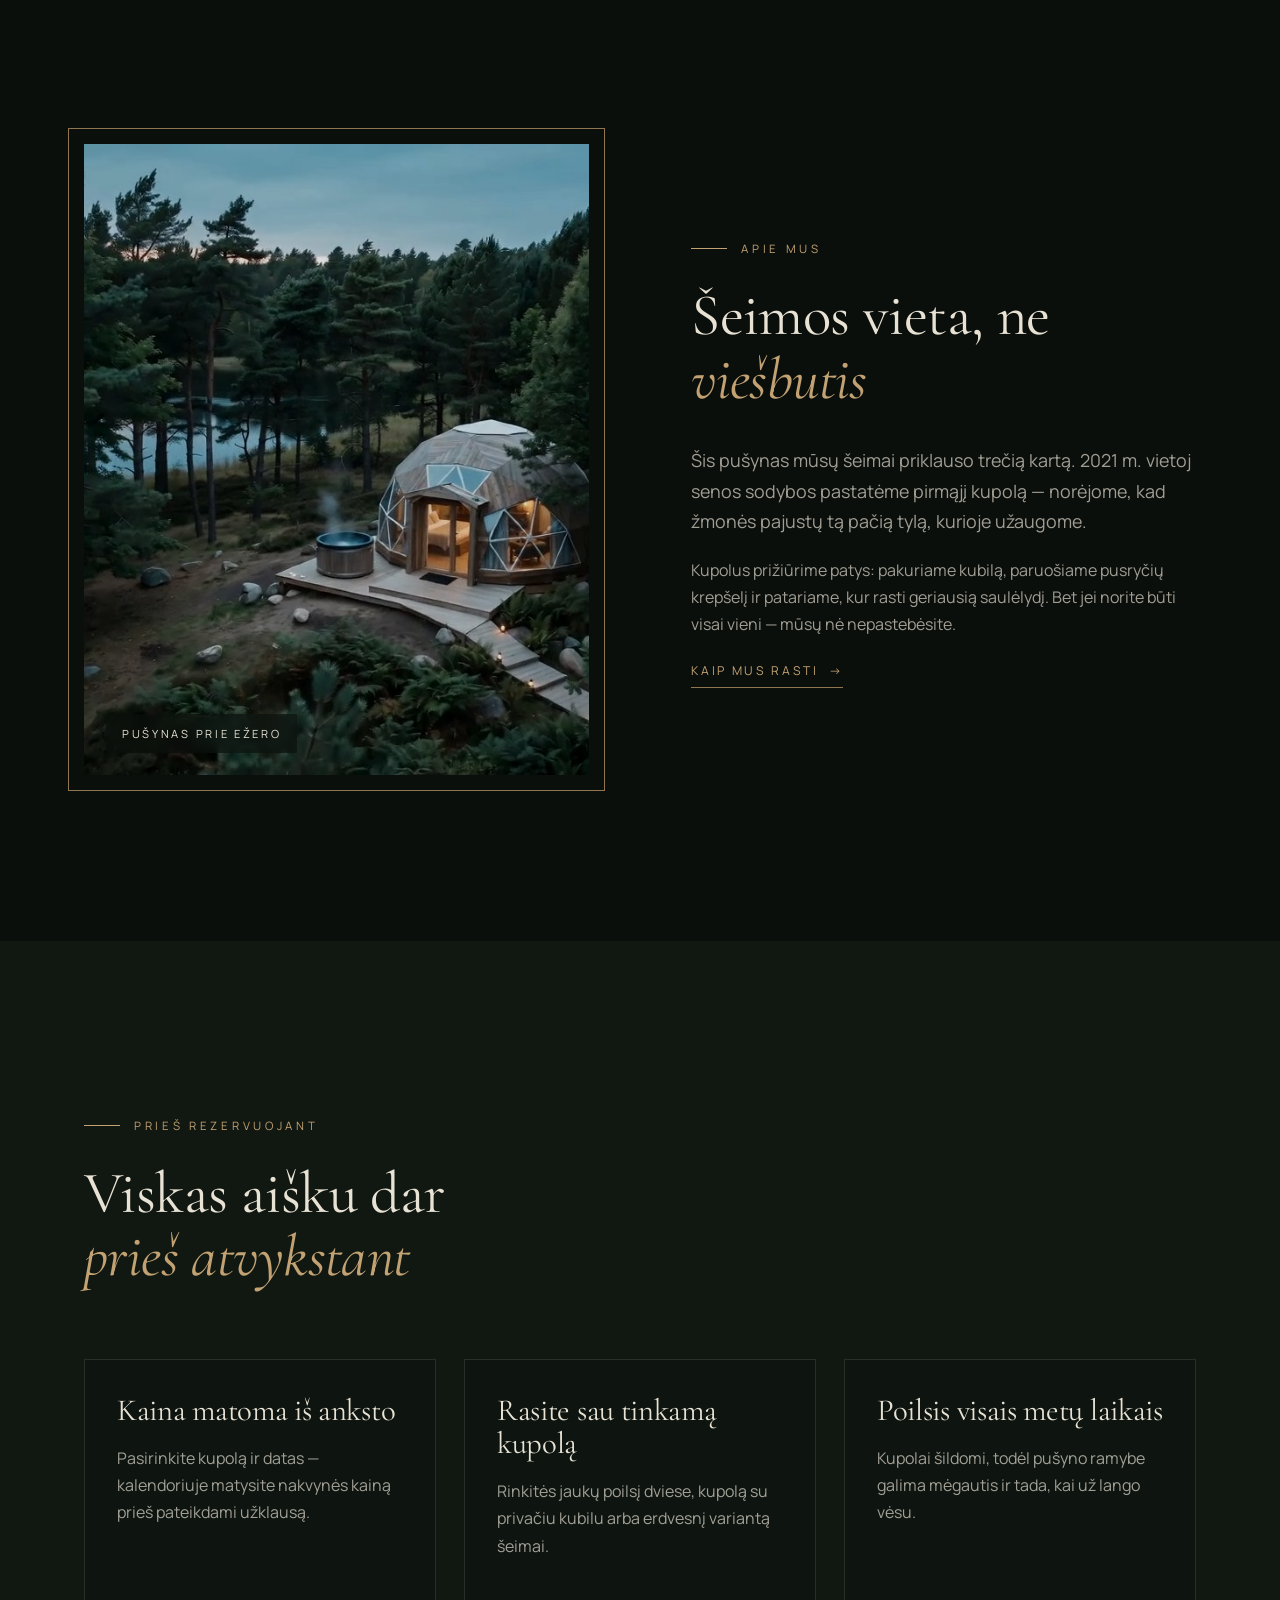
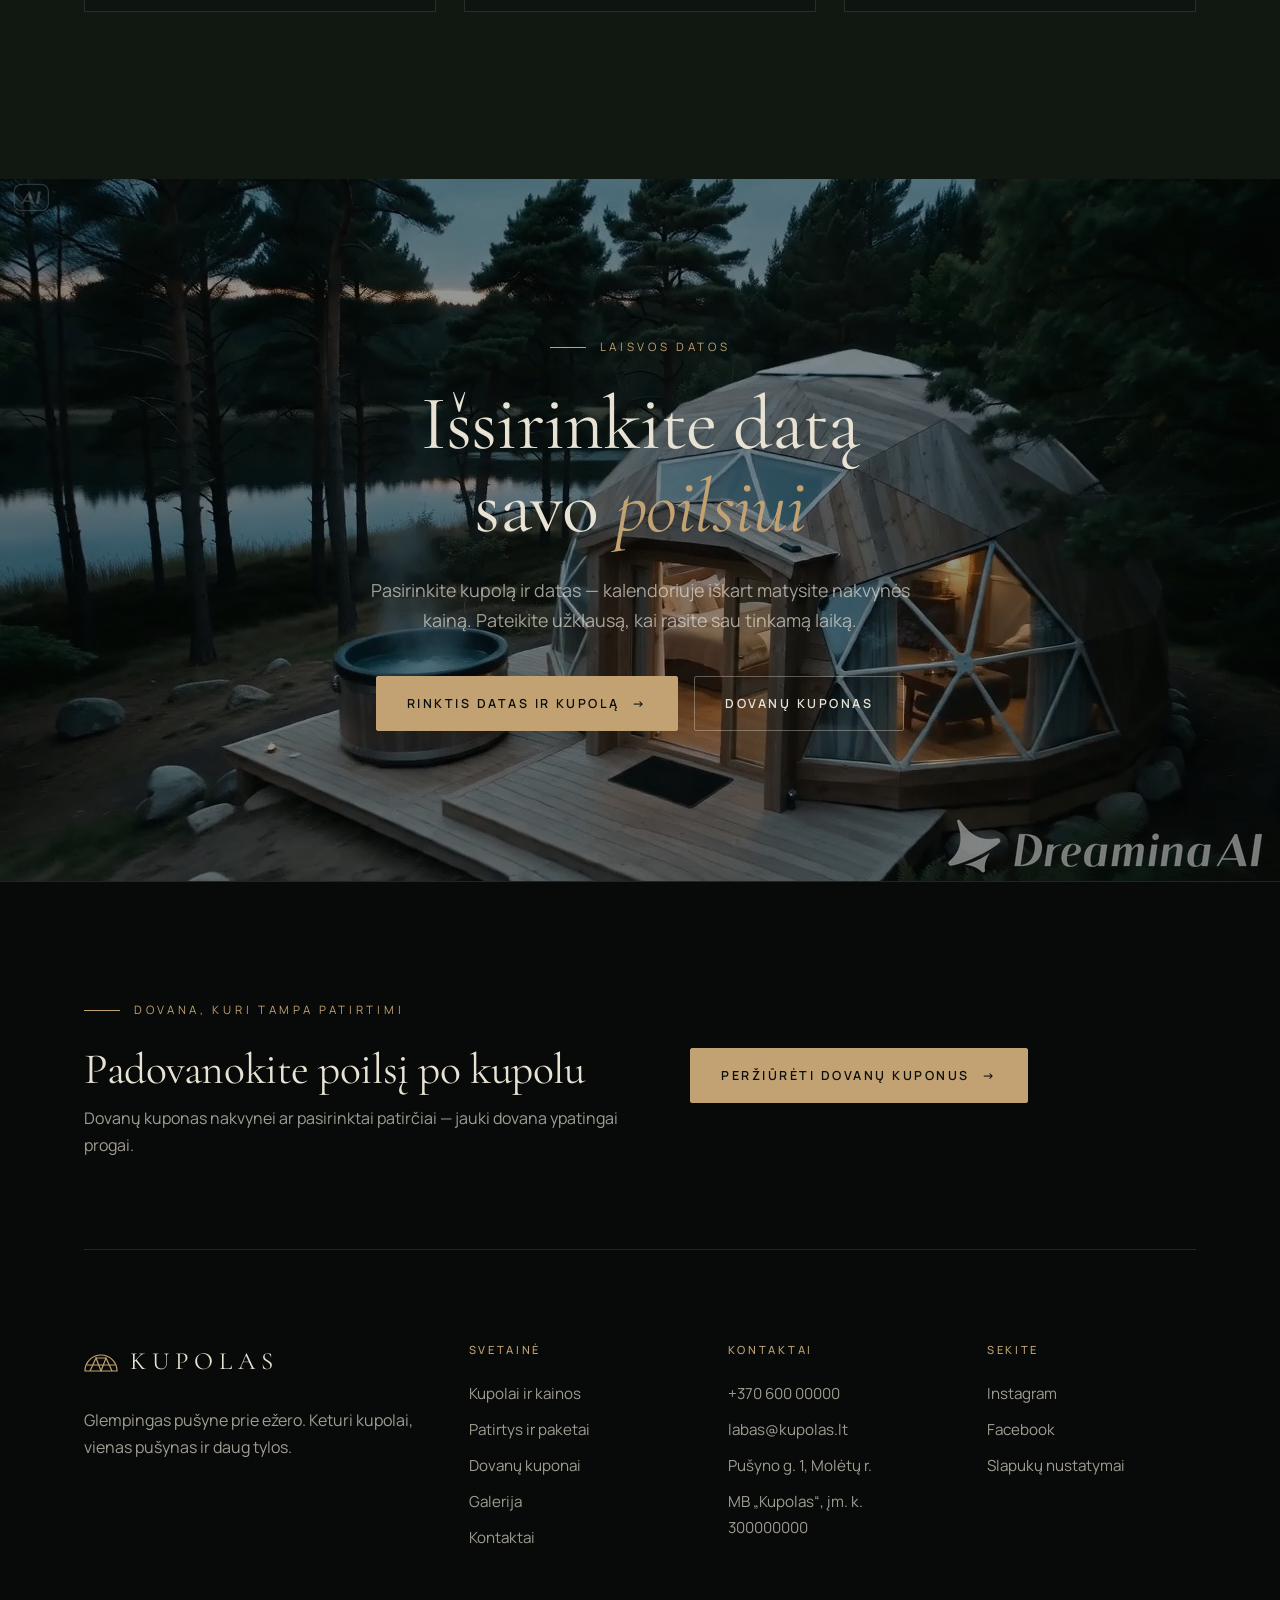
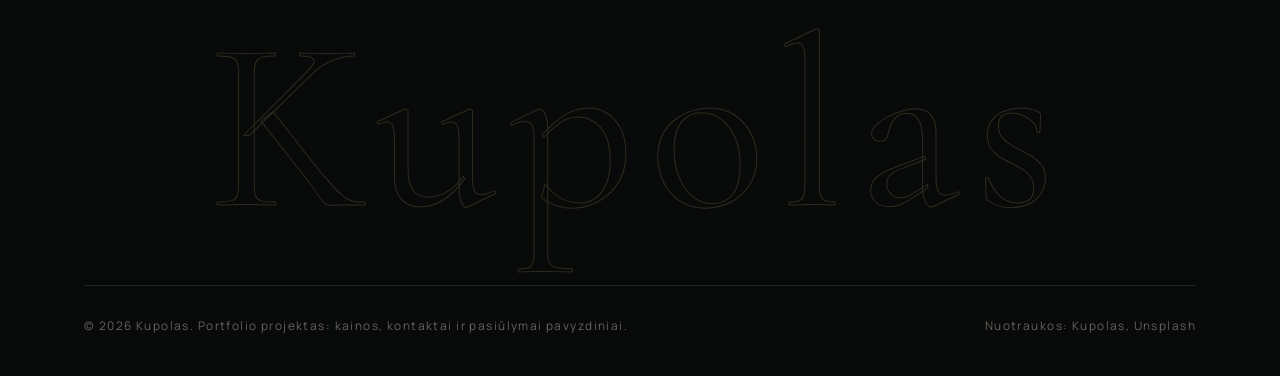
==== commit 34c2649b: "Improve reservation-focused copy on index.html" ====
--- a/index.html
+++ b/index.html
@@ -3,8 +3,8 @@
 <head>
   <meta charset="UTF-8">
   <meta name="viewport" content="width=device-width, initial-scale=1">
-  <title>Kupolas — glempingo kupolai su kubilu pušyne, Molėtų r.</title>
-  <meta name="description" content="Glempingas prie ežero: keturi šildomi kupolai su kubilu pušyne, 1 val. nuo Vilniaus. Romantiškas savaitgalis, pusryčiai įskaičiuoti. Nakvynė nuo 180 €.">
+  <title>Nakvynė kupole Molėtų rajone su kubilu | Kupolas</title>
+  <meta name="description" content="Ieškote nakvynės kupole Molėtų rajone? Rinkitės iš keturių šildomų kupolų pušyne prie ežero. Sužinokite kainą ir patikrinkite laisvas datas internetu.">
   <meta property="og:title" content="Kupolas — glempingas pušyne prie ežero">
   <meta property="og:description" content="Šildomi kupolai su kubilu, 1 val. nuo Vilniaus. Nuo 180 € už naktį.">
   <meta property="og:url" content="https://alinadaugeliene-del.github.io/kupolas-demo/">
@@ -71,10 +71,10 @@
 
       <div class="kp-cap kp-cap--lead" data-from="0" data-to="0.18">
         <span class="eyebrow">Glempingas · Molėtų r. · 1 val. nuo Vilniaus</span>
-        <h1 class="kp-title">Kupolai su kubilu <em>pušyne prie ežero</em></h1>
-        <p class="kp-sub">Šildomi visus metus · pusryčiai įskaičiuoti · nuo 180 € už naktį</p>
+        <h1 class="kp-title">Nakvynė kupole <em>Molėtų rajone</em></h1>
+        <p class="kp-sub">Keturi šildomi kupolai pušyne prie ežero · nuo 180 € už naktį</p>
         <div class="hero__actions">
-          <a href="kontaktai.html#rezervacija" class="btn">Patikrinti laisvas datas <span class="arrow">→</span></a>
+          <a href="kontaktai.html#rezervacija" class="btn">Rinktis datas ir kupolą <span class="arrow">→</span></a>
           <a href="kupolai.html" class="btn btn--ghost">Kupolai ir kainos</a>
         </div>
       </div>
@@ -91,7 +91,7 @@
         <h2 class="kp-title">Čia <em>jauku.</em></h2>
         <p class="kp-sub">Pasaulis lieka už stiklo.</p>
         <div class="hero__actions">
-          <a href="kontaktai.html#rezervacija" class="btn">Patikrinti laisvas datas <span class="arrow">→</span></a>
+          <a href="kontaktai.html#rezervacija" class="btn">Rinktis datas ir kupolą <span class="arrow">→</span></a>
           <a href="kupolai.html" class="btn btn--ghost">Apžiūrėti kupolus</a>
         </div>
       </div>
@@ -104,10 +104,10 @@
   <!-- PASITIKĖJIMO JUOSTA -->
   <section class="trust" id="turinys">
     <div class="wrap trust__row">
-      <div class="trust__item"><b>4,9 ★</b><span>127 atsiliepimai Google</span></div>
-      <div class="trust__item"><b>9,6</b><span>Booking.com įvertinimas</span></div>
-      <div class="trust__item"><b>Nemokamas</b><span>atšaukimas iki 14 d.</span></div>
-      <div class="trust__item"><b>Pusryčiai</b><span>įskaičiuoti į kainą</span></div>
+      <div class="trust__item"><b>4 kupolai</b><span>poilsiui dviese ar šeimai</span></div>
+      <div class="trust__item"><b>Nuo 180 €</b><span>už kupolą / naktį</span></div>
+      <div class="trust__item"><b>Visus metus</b><span>šildomi kupolai</span></div>
+      <div class="trust__item"><b>Privatus kubilas</b><span>pasirinktuose kupoluose</span></div>
     </div>
   </section>
 
@@ -116,8 +116,8 @@
     <div class="wrap split">
       <div>
         <span class="eyebrow reveal">Kodėl Kupolas</span>
-        <h2 class="reveal" data-delay="1">Prabanga — tai <em>laikas</em>, kurio niekas nepertraukia</h2>
-        <p class="lead reveal" data-delay="2" style="margin-top:34px">Kiekvienas kupolas stovi atskirai, 200 m nuo kito, todėl kaimynų nei matysite, nei girdėsite. Šildomos grindys, lino patalynė, krosnelė ir panoraminis langas į ežerą. Atvažiuojate — kubilas jau šiltas.</p>
+        <h2 class="reveal" data-delay="1">Poilsis pušyne — <em>jūsų tempu</em></h2>
+        <p class="lead reveal" data-delay="2" style="margin-top:34px">Pasirinkite nakvynę kupole Molėtų rajone: nuo jaukaus poilsio dviese iki erdvesnio kupolo šeimai. Kiekviename — šiluma, privatumas ir pušyno ramybė. Kai kuriuose kupoluose laukia privatus kubilas.</p>
         <a href="kupolai.html" class="link reveal" data-delay="3">Kupolai ir kainos <span>→</span></a>
         <div class="stats reveal" data-delay="2">
           <div class="stat"><b>4</b><span>kupolai</span></div>
@@ -242,26 +242,19 @@
     </div>
   </section>
 
-  <!-- ATSILIEPIMAI -->
+  <!-- PASIRINKIMO PRIEŽASTYS -->
   <section class="section section--moss">
     <div class="wrap">
       <div class="section-head">
         <div>
-          <span class="eyebrow reveal">Atsiliepimai</span>
-          <h2 class="reveal" data-delay="1">Ką sako <em>svečiai</em></h2>
-        </div>
-        <div class="rating reveal" data-delay="2">
-          <b>4,9</b>
-          <div><span class="stars" aria-label="5 iš 5">★★★★★</span><small>127 atsiliepimai Google · 9,6 Booking.com</small></div>
+          <span class="eyebrow reveal">Prieš rezervuojant</span>
+          <h2 class="reveal" data-delay="1">Viskas aišku dar <em>prieš atvykstant</em></h2>
         </div>
       </div>
       <div class="reviews">
-        <figure class="review reveal"><span class="stars">★★★★★</span><blockquote>„Pirmą kartą per metus išgirdome tylą. Užmigome žiūrėdami į žvaigždes pro stiklinį stogą, o pabudome nuo paukščių giesmės.“</blockquote><figcaption>Eglė ir Mantas · „Žvaigždė“ · rugsėjis</figcaption></figure>
-        <figure class="review reveal" data-delay="1"><span class="stars">★★★★★</span><blockquote>„Kubilas buvo įkaitintas dar prieš mums atvažiuojant, o pusryčių krepšelis — geresnis nei daugelyje viešbučių. Grįšim žiemą.“</blockquote><figcaption>Ieva · „Pušis“ · spalis</figcaption></figure>
-        <figure class="review reveal" data-delay="2"><span class="stars">★★★★★</span><blockquote>„Atvykome su dviem vaikais ir šunimi. Vaikai iki šiol kalba apie antresolę ir laužą, o mes — apie tylą.“</blockquote><figcaption>Šeima iš Kauno · „Giria“ · liepa</figcaption></figure>
-        <figure class="review reveal"><span class="stars">★★★★★</span><blockquote>„Čia pasipiršau. Šeimininkai padėjo viską suorganizuoti taip, kad ji nieko neįtarė. Atsakymas — taip!“</blockquote><figcaption>Tomas · „Piršlybos po žvaigždėmis“ · gegužė</figcaption></figure>
-        <figure class="review reveal" data-delay="1"><span class="stars">★★★★★</span><blockquote>„Strateginė diena komandai be jokio Wi-Fi — geriausias sprendimas. Pirtis vakare sujungė labiau nei bet koks team building.“</blockquote><figcaption>Rasa, UAB „Šiaurė“ · visa teritorija · kovas</figcaption></figure>
-        <figure class="review reveal" data-delay="2"><span class="stars">★★★★☆</span><blockquote>„Labai gražu ir švaru. Vienintelis minusas — norėjosi likti ilgiau nei dvi naktis.“</blockquote><figcaption>Darius · „Samanos“ · birželis</figcaption></figure>
+        <article class="review reveal"><h3>Kaina matoma iš anksto</h3><p>Pasirinkite kupolą ir datas — kalendoriuje matysite nakvynės kainą prieš pateikdami užklausą.</p></article>
+        <article class="review reveal" data-delay="1"><h3>Rasite sau tinkamą kupolą</h3><p>Rinkitės jaukų poilsį dviese, kupolą su privačiu kubilu arba erdvesnį variantą šeimai.</p></article>
+        <article class="review reveal" data-delay="2"><h3>Poilsis visais metų laikais</h3><p>Kupolai šildomi, todėl pušyno ramybe galima mėgautis ir tada, kai už lango vėsu.</p></article>
       </div>
     </div>
   </section>
@@ -271,10 +264,10 @@
     <div class="scene" data-scene="ember" data-seed="58" data-img="images/kadras-07.jpg" data-w="2000"></div>
     <div class="wrap">
       <span class="eyebrow reveal">Laisvos datos</span>
-      <h2 class="reveal" data-delay="1">Jūsų naktis po <em>kupolu</em> laukia</h2>
-      <p class="lead reveal" data-delay="2">Savaitgaliai užsipildo 3–4 savaitėmis į priekį. Pasižiūrėkite laisvas datas kalendoriuje ir iškart pamatysite kainą.</p>
+      <h2 class="reveal" data-delay="1">Išsirinkite datą savo <em>poilsiui</em></h2>
+      <p class="lead reveal" data-delay="2">Pasirinkite kupolą ir datas — kalendoriuje iškart matysite nakvynės kainą. Pateikite užklausą, kai rasite sau tinkamą laiką.</p>
       <div class="hero__actions reveal" data-delay="3" style="justify-content:center">
-        <a href="kontaktai.html#rezervacija" class="btn">Patikrinti laisvas datas <span class="arrow">→</span></a>
+        <a href="kontaktai.html#rezervacija" class="btn">Rinktis datas ir kupolą <span class="arrow">→</span></a>
         <a href="dovanos.html" class="btn btn--ghost">Dovanų kuponas</a>
       </div>
     </div>
@@ -285,15 +278,13 @@
   <div class="wrap">
     <div class="newsletter reveal">
       <div>
-        <span class="eyebrow">Naujienlaiškis</span>
-        <h3>−10 % pirmajam užsakymui</h3>
-        <p>Kartą per mėnesį: laisvos datos, sezoniniai pasiūlymai ir nuolaidos tik prenumeratoriams.</p>
-      </div>
-      <form class="newsletter__form" novalidate>
-        <input type="email" name="email" placeholder="Jūsų el. paštas" aria-label="El. paštas" required>
-        <button type="submit" class="btn">Gauti nuolaidą</button>
-        <p class="newsletter__ok" role="status">Ačiū! Nuolaidos kodas jau keliauja į jūsų paštą (demo).</p>
-      </form>
+        <span class="eyebrow">Dovana, kuri tampa patirtimi</span>
+        <h3>Padovanokite poilsį po kupolu</h3>
+        <p>Dovanų kuponas nakvynei ar pasirinktai patirčiai — jauki dovana ypatingai progai.</p>
+      </div>
+      <div class="newsletter__form">
+        <a href="dovanos.html" class="btn">Peržiūrėti dovanų kuponus <span class="arrow">→</span></a>
+      </div>
     </div>
     <div class="footer__top">
       <div class="footer__brand">
@@ -305,7 +296,7 @@
       <div><h5>Sekite</h5><ul><li><a href="https://instagram.com" target="_blank" rel="noopener">Instagram</a></li><li><a href="https://facebook.com" target="_blank" rel="noopener">Facebook</a></li><li><a href="#" data-cookie-settings>Slapukų nustatymai</a></li></ul></div>
     </div>
     <div class="footer__word" aria-hidden="true">Kupolas</div>
-    <div class="footer__bottom"><span>© <span data-year></span> Kupolas. Demo svetainė.</span><span>Nuotraukos: Kupolas, <a href="https://unsplash.com" target="_blank" rel="noopener">Unsplash</a></span></div>
+    <div class="footer__bottom"><span>© <span data-year></span> Kupolas. Portfolio projektas: kainos, kontaktai ir pasiūlymai pavyzdiniai.</span><span>Nuotraukos: Kupolas, <a href="https://unsplash.com" target="_blank" rel="noopener">Unsplash</a></span></div>
   </div>
 </footer>
 
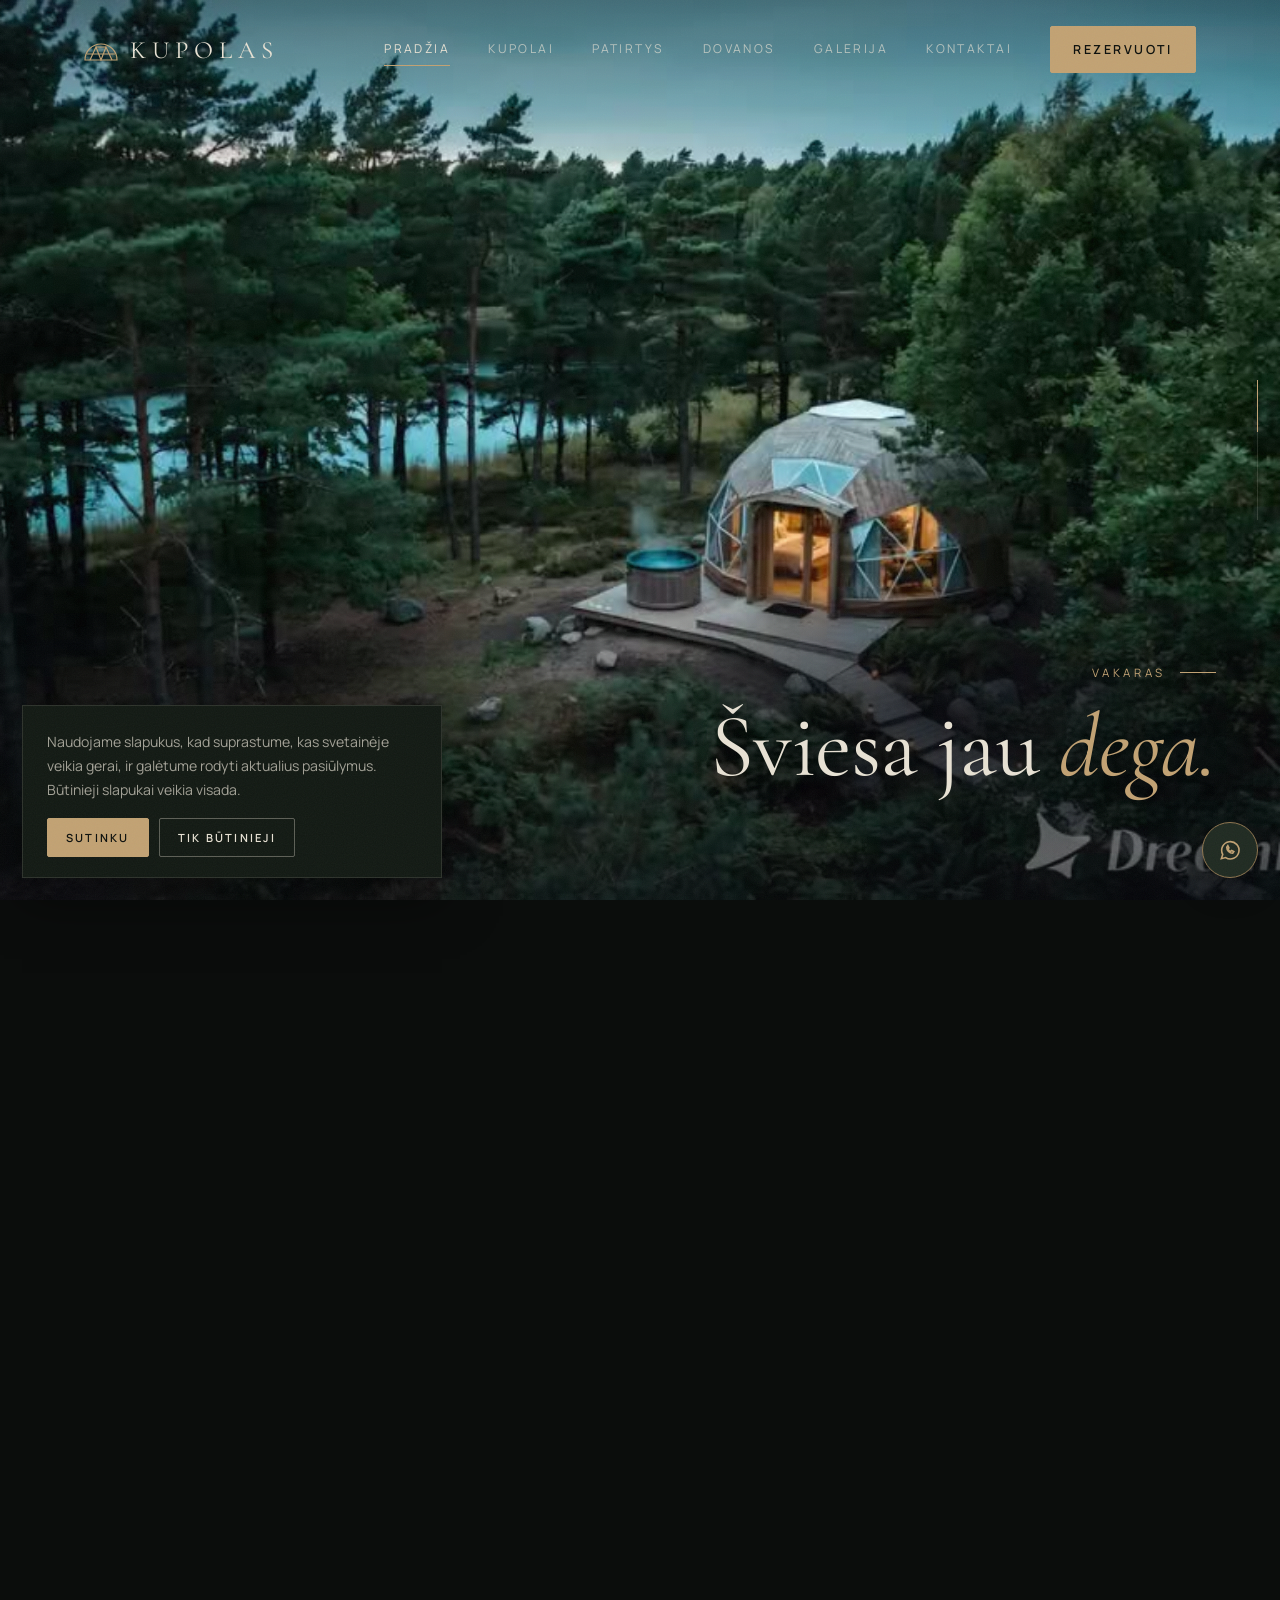
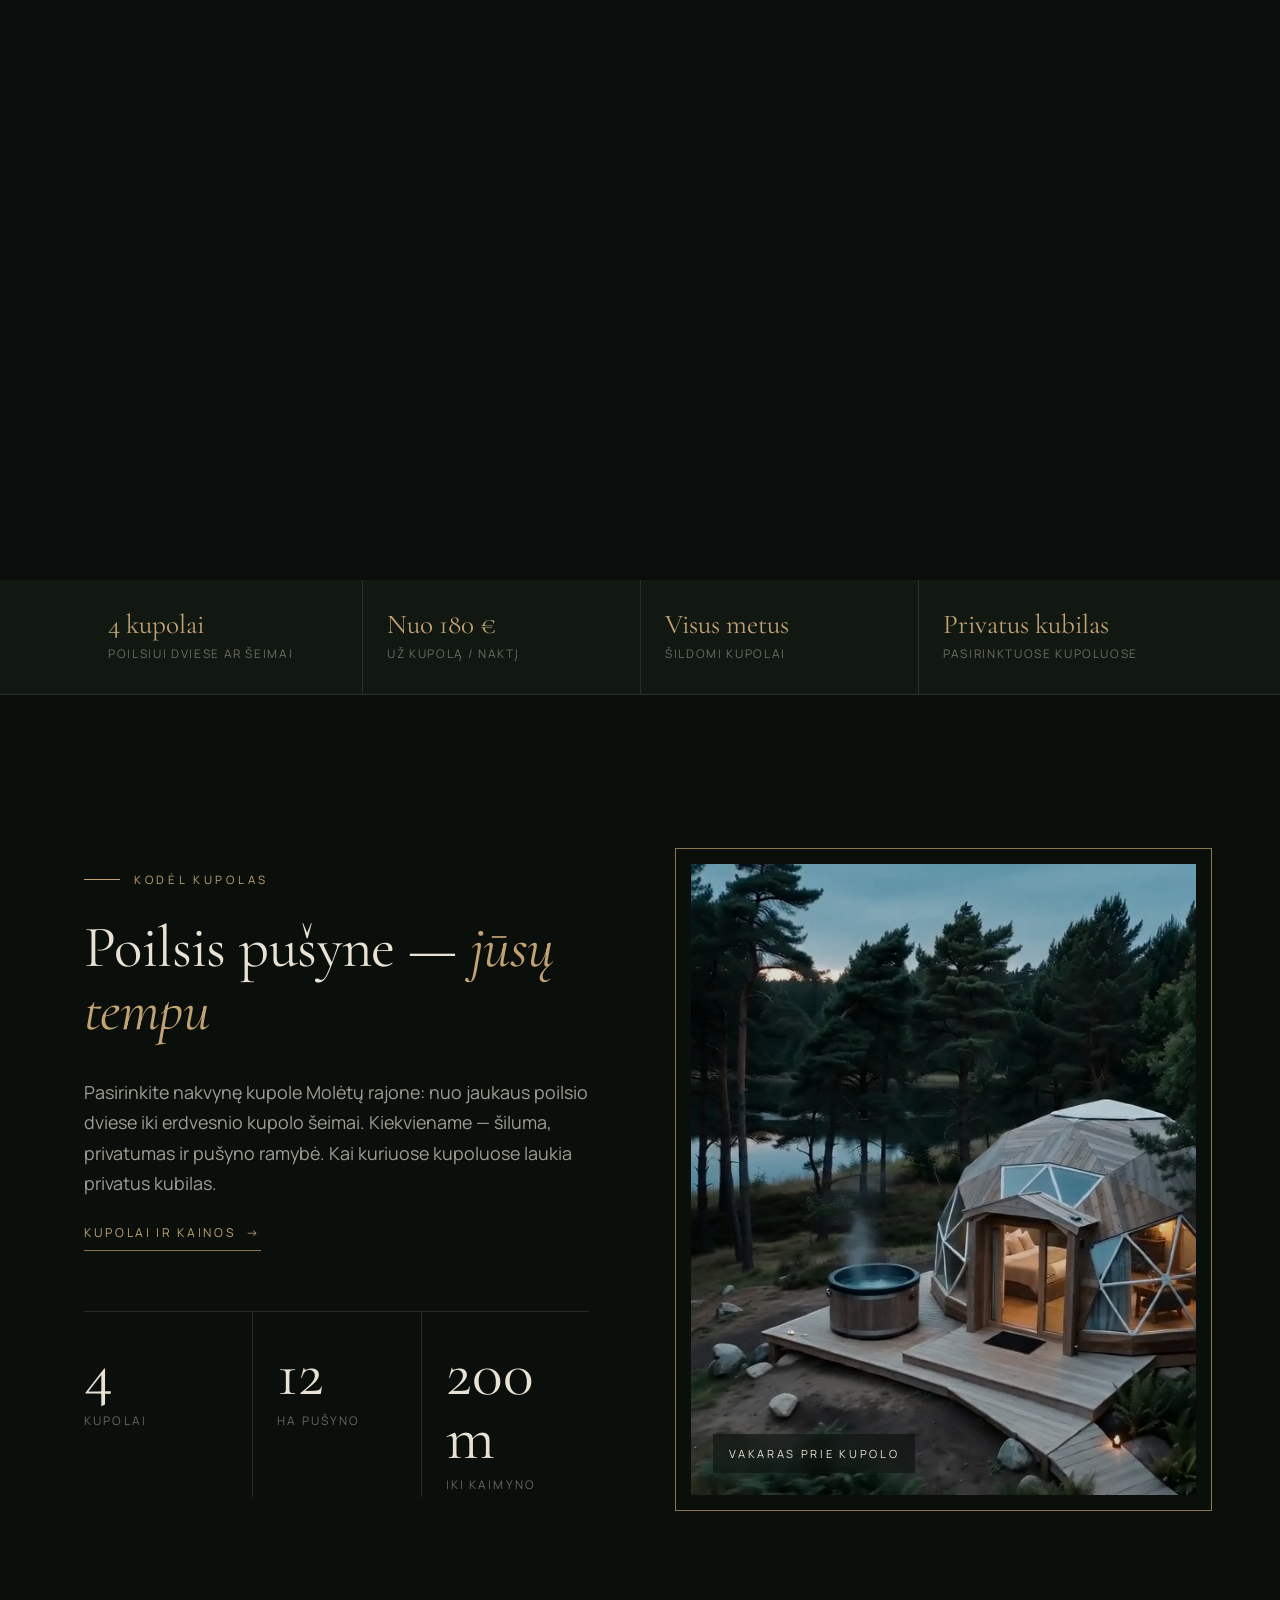
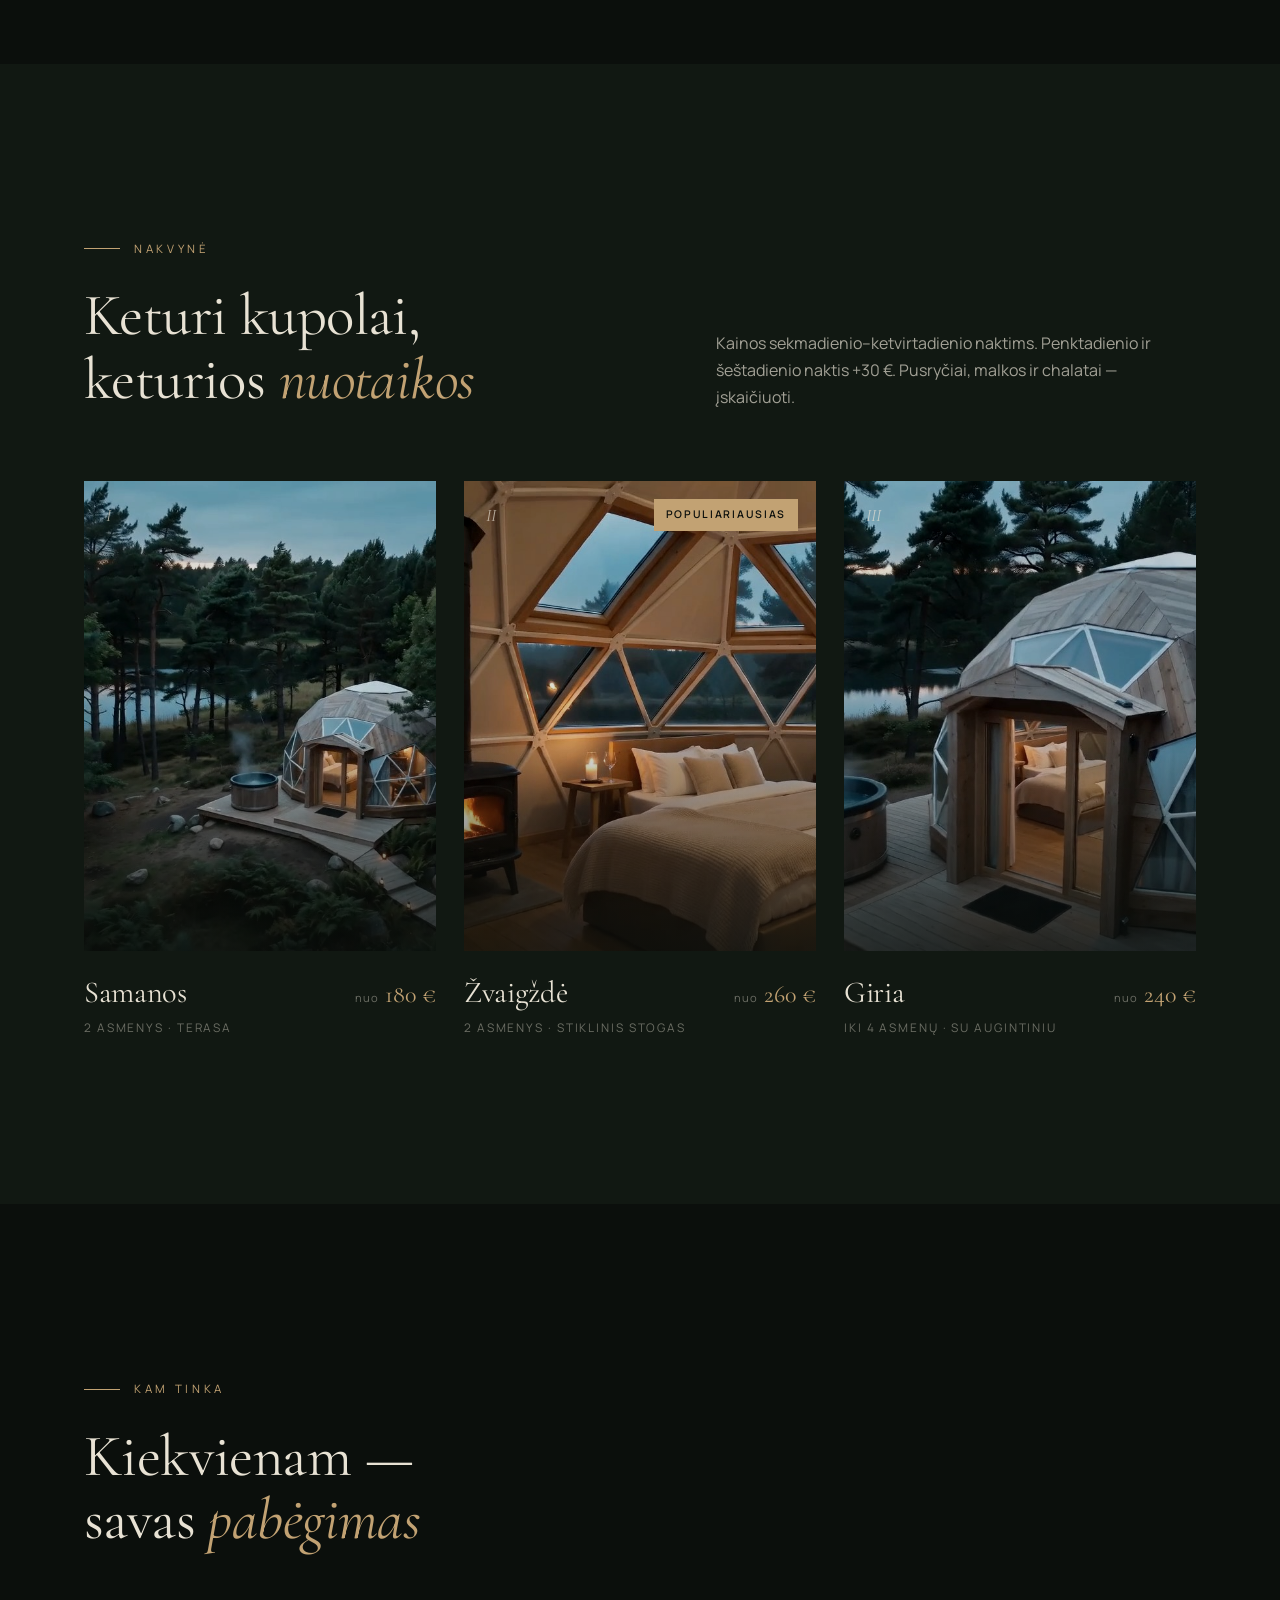
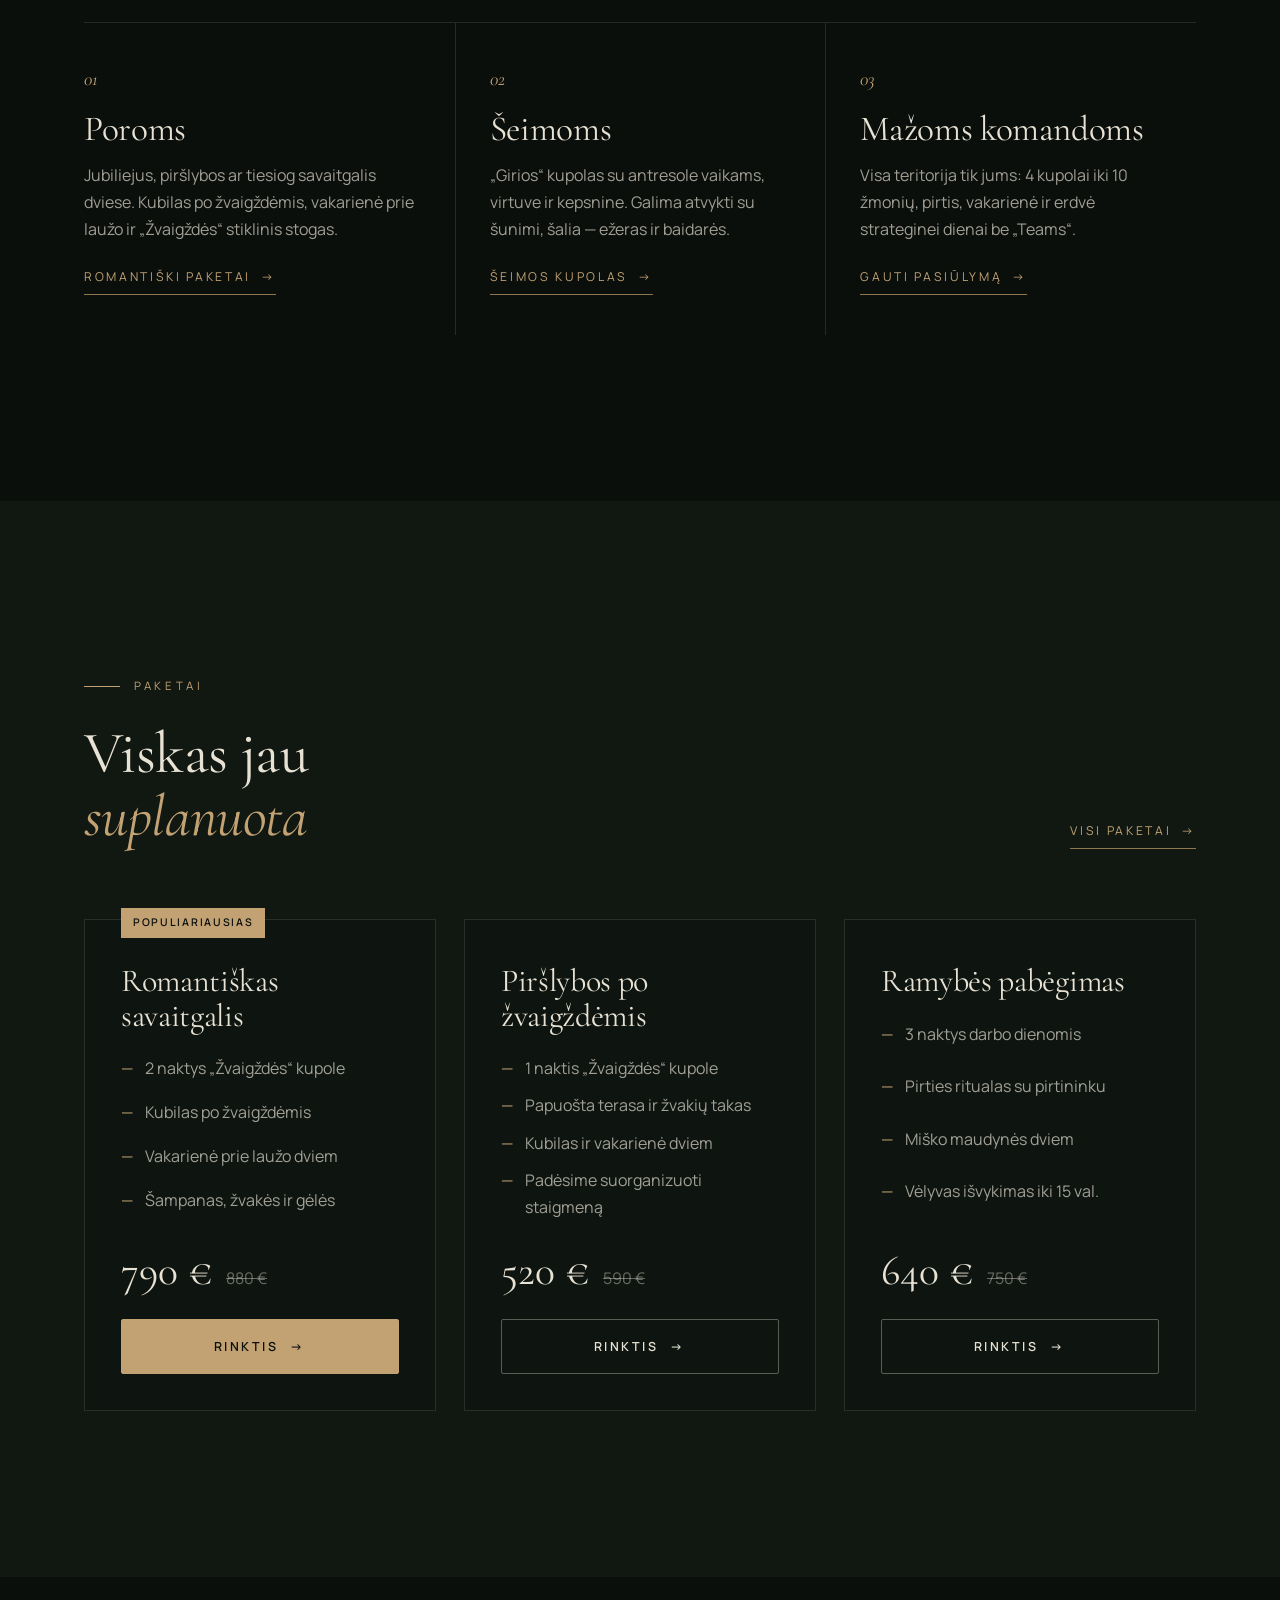
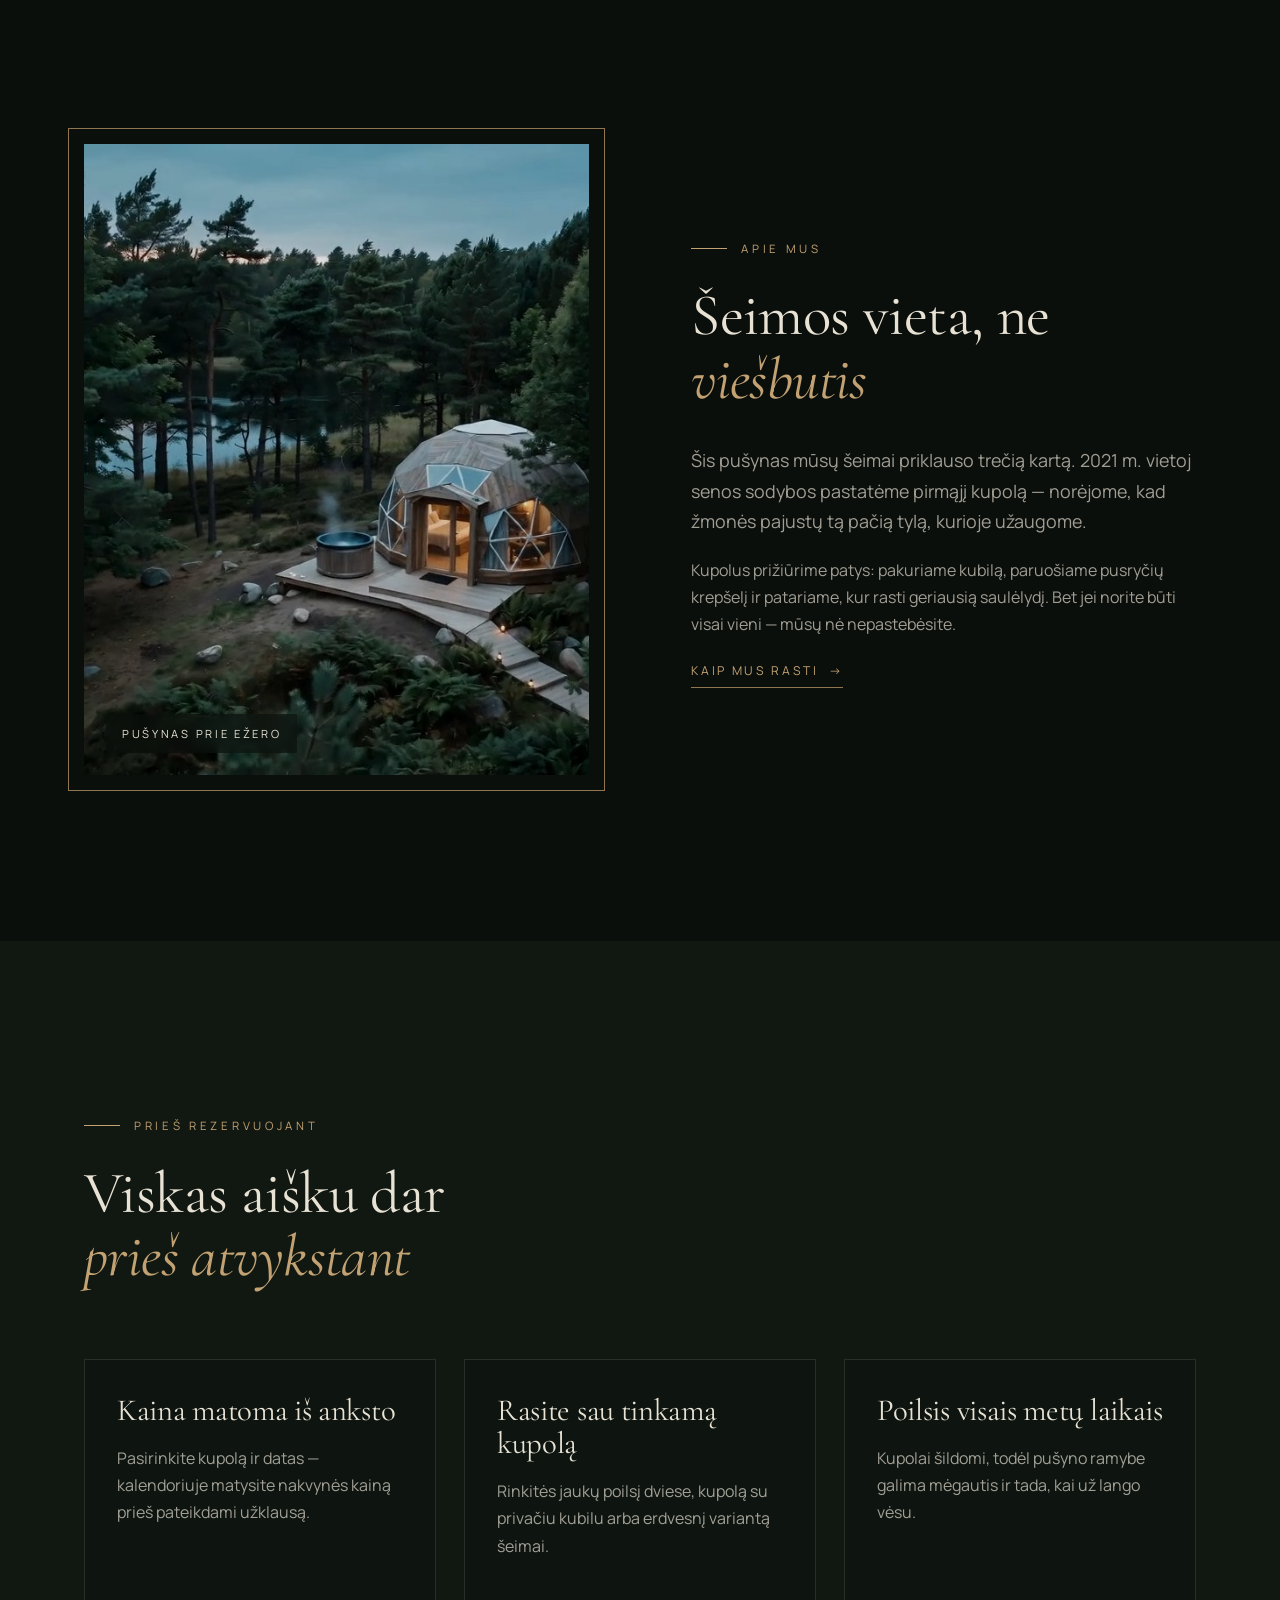
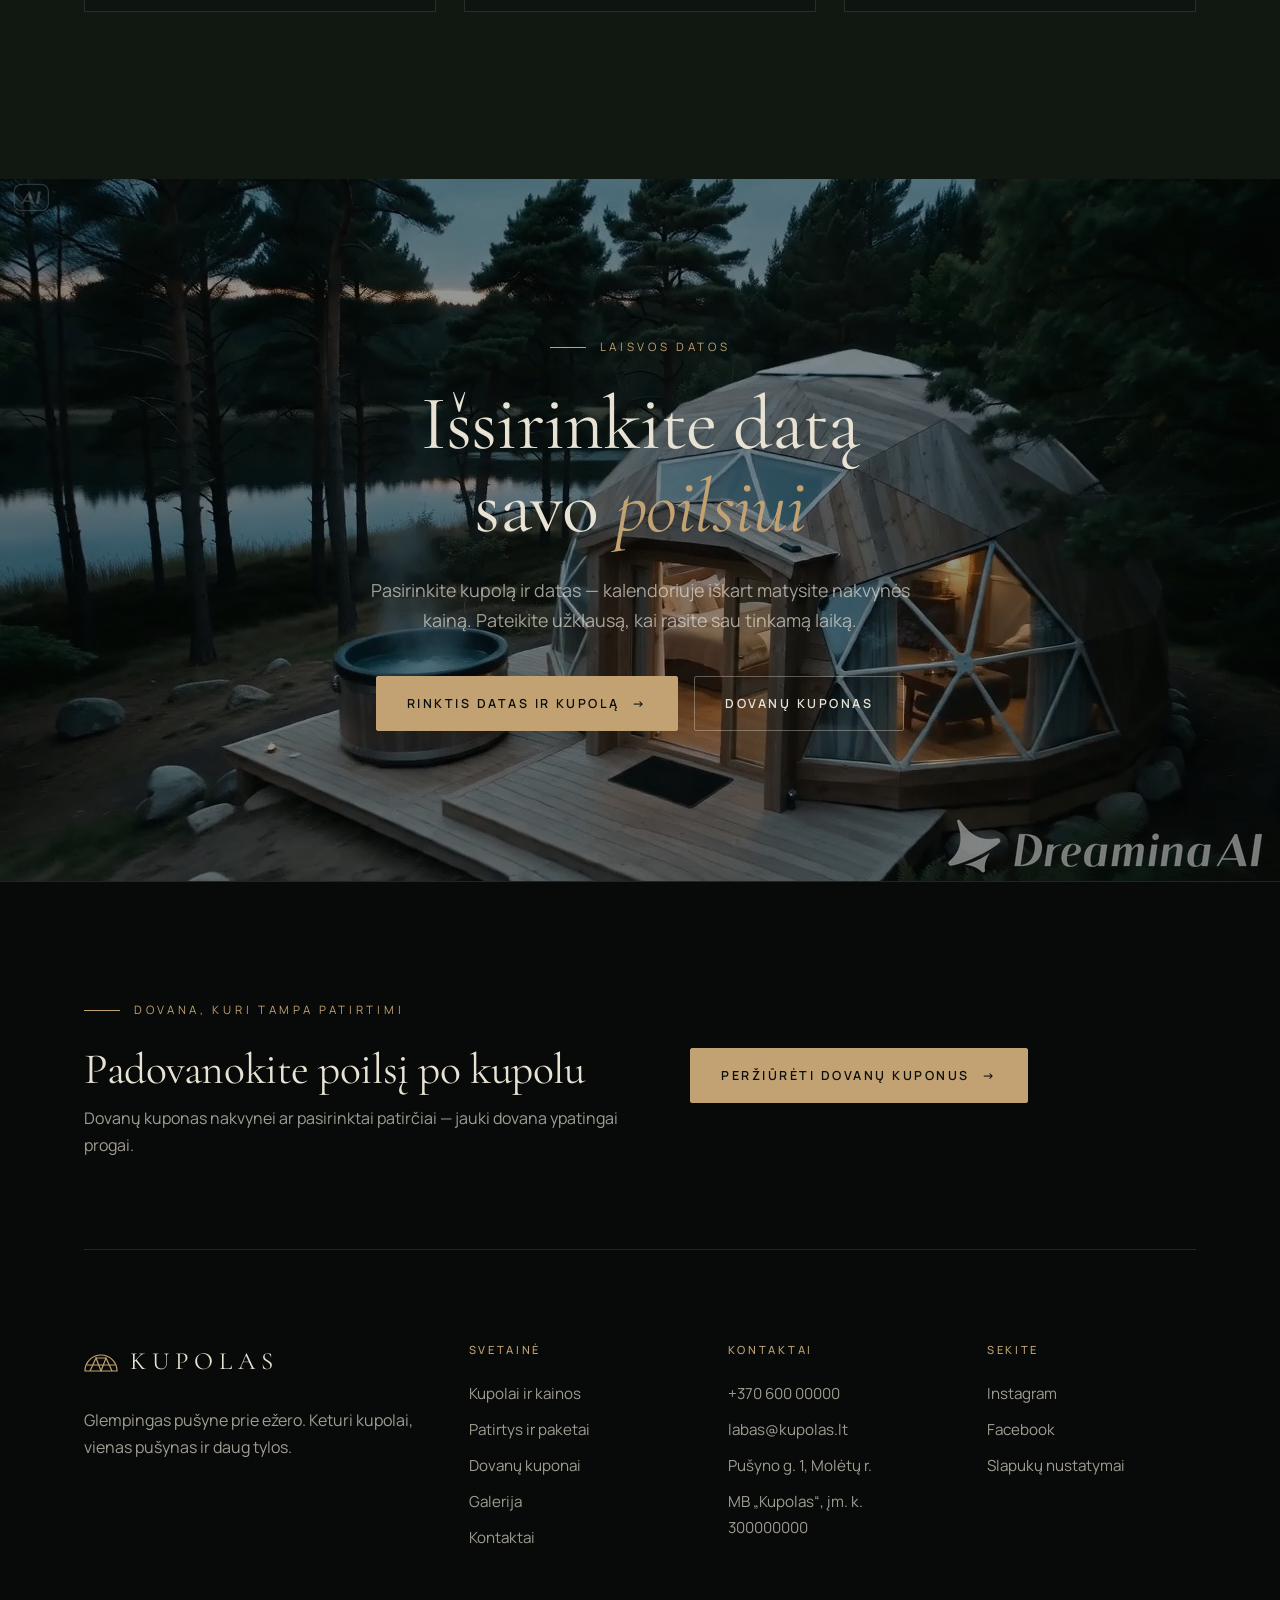
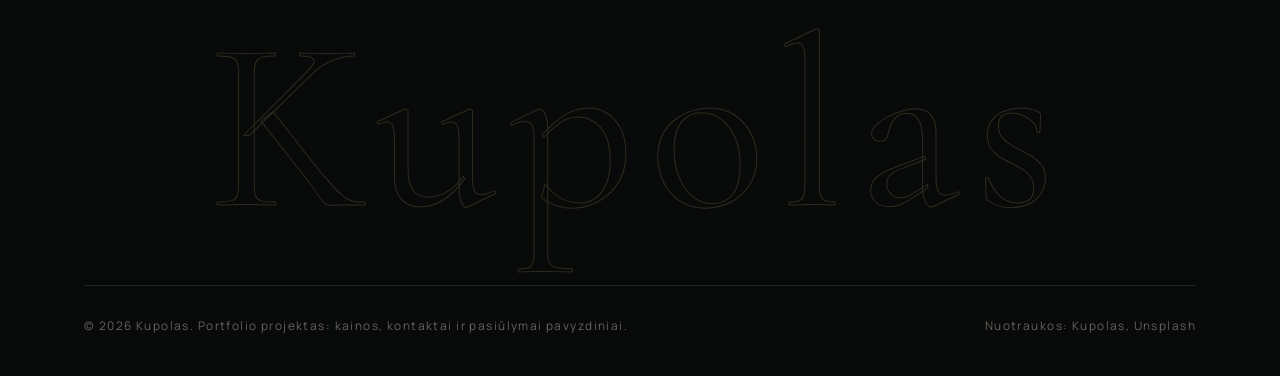
==== commit 8d5dfaec: "Pašalintas gyvas hero sluoksnis: vėl įprastas video, valdomas slinkimu Co-Authored-By: Claude Opus 5" ====
--- a/index.html
+++ b/index.html
@@ -300,8 +300,7 @@
   </div>
 </footer>
 
-<script src="js/kupolas-life.js?v=4"></script>
-<script src="js/kupolas-intro.js?v=4"></script>
+<script src="js/kupolas-intro.js?v=6"></script>
 <script src="js/main.js?v=4"></script>
 </body>
 </html>
--- a/css/style.css
+++ b/css/style.css
@@ -276,14 +276,6 @@
   transition: opacity 1s var(--ease);
 }
 .kupolas-intro .kp-video.is-loaded { opacity: 1; }
-.kupolas-intro .kp-video.is-hidden { opacity: 0; }
-.kupolas-intro .kp-canvas,
-.kupolas-intro .kp-steam {
-  position: absolute; inset: 0; width: 100%; height: 100%;
-  object-fit: cover; pointer-events: none;
-}
-.kupolas-intro .kp-canvas { filter: saturate(0.9) brightness(0.88) contrast(1.04); }
-.kupolas-intro .kp-steam { filter: blur(2px); }
 .kupolas-intro .kp-vignette {
   position: absolute; inset: 0; pointer-events: none;
   background:
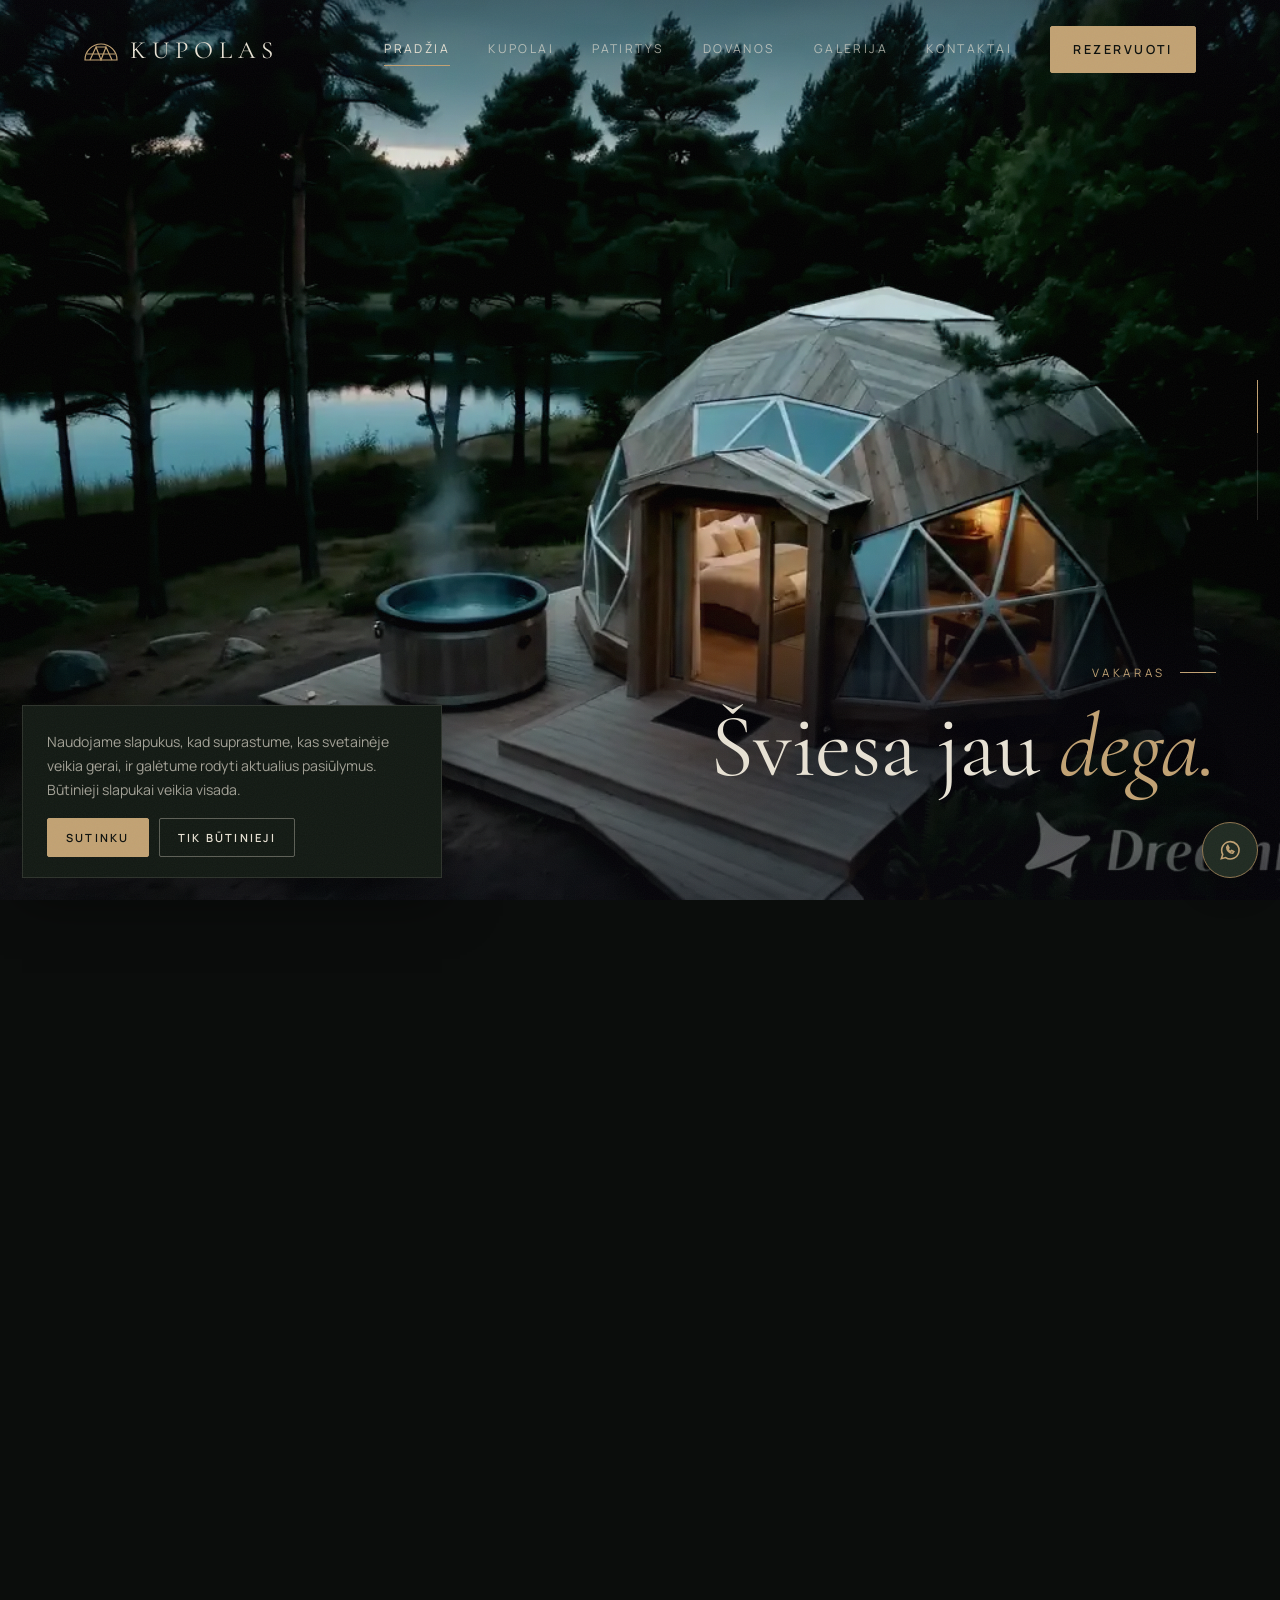
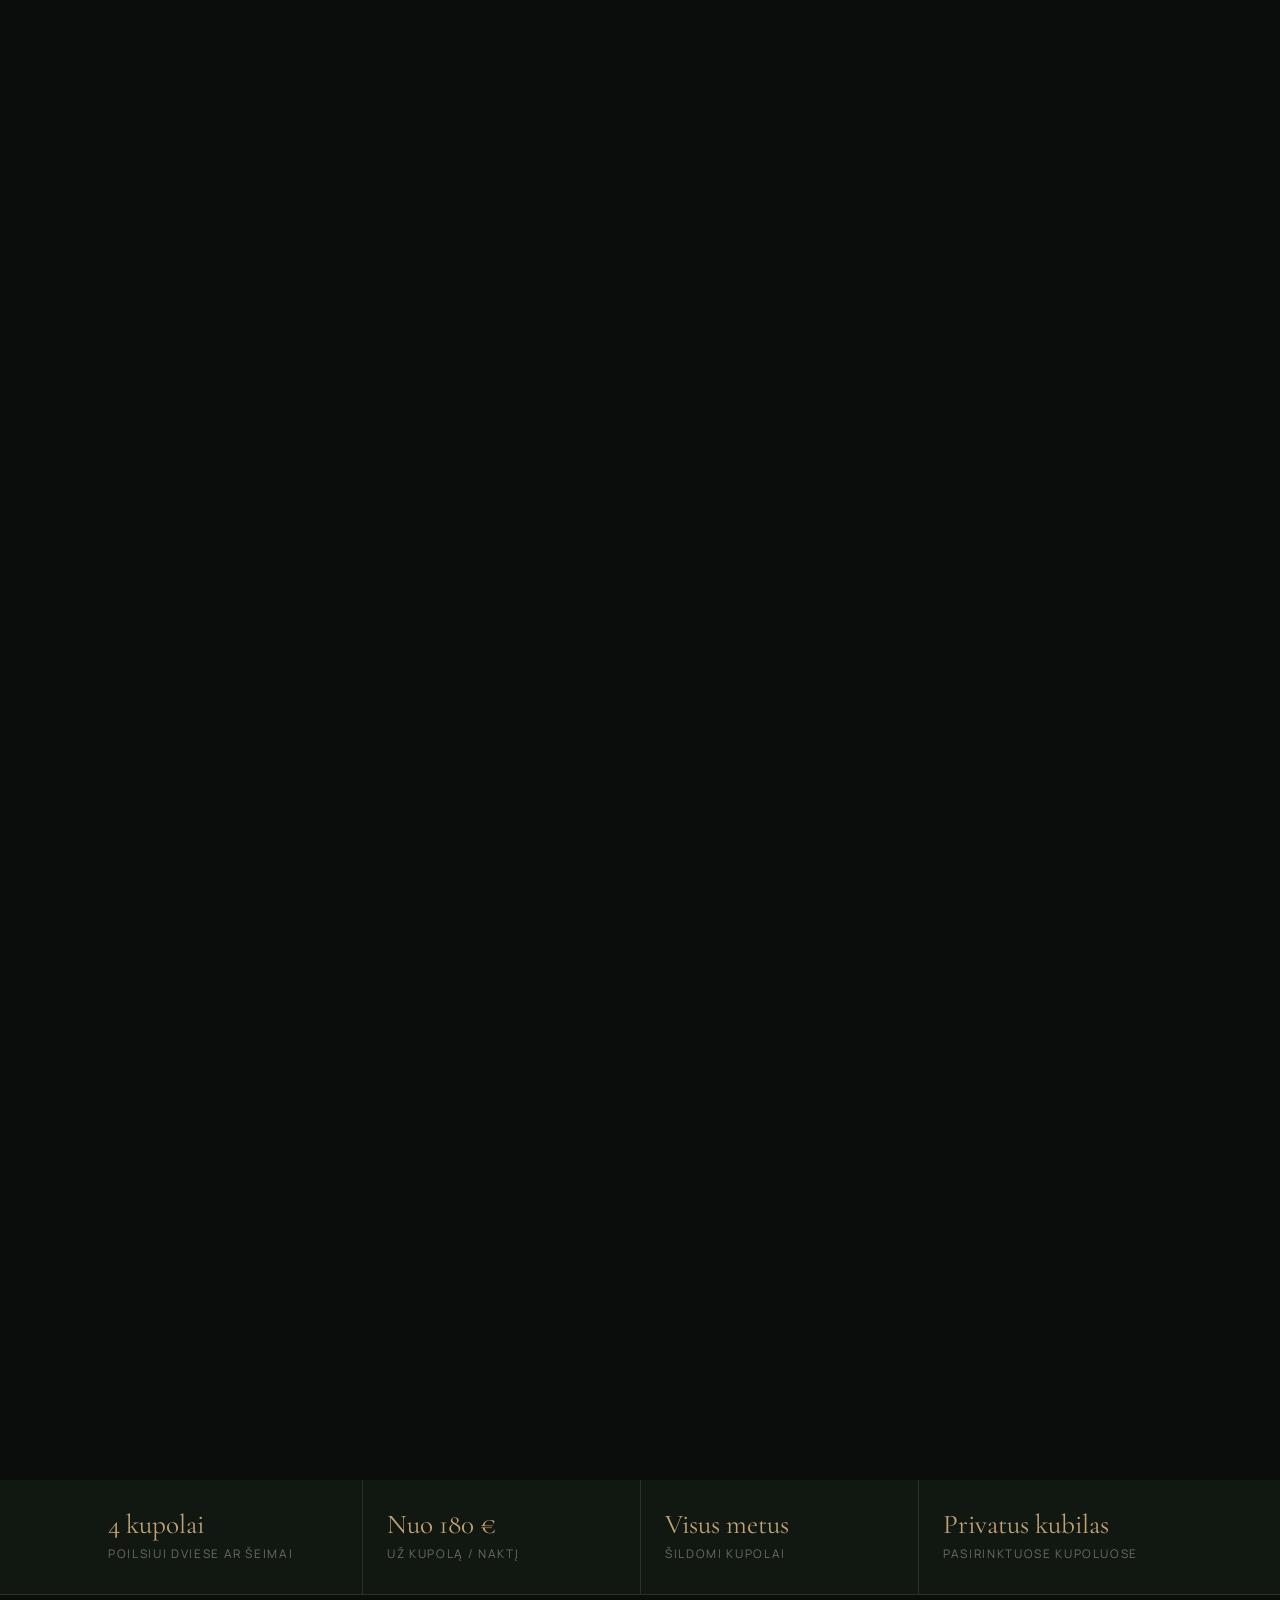
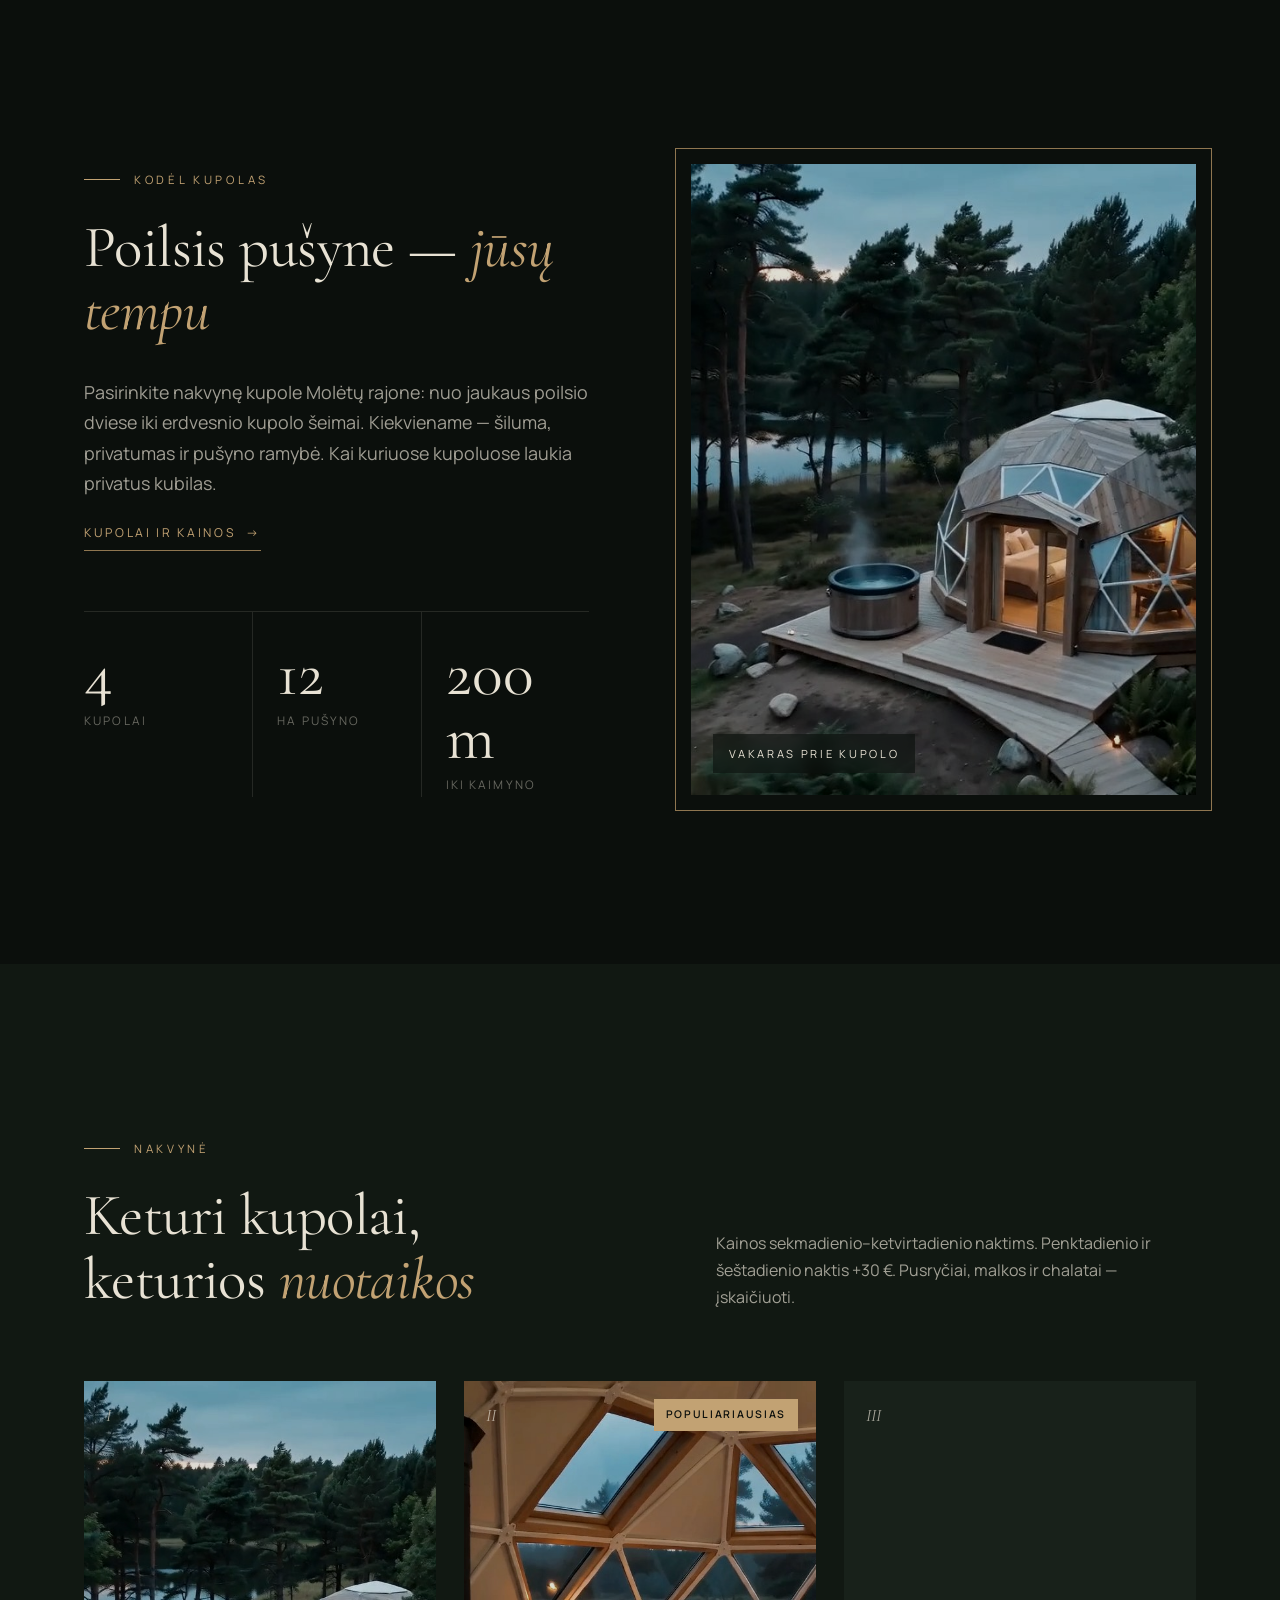
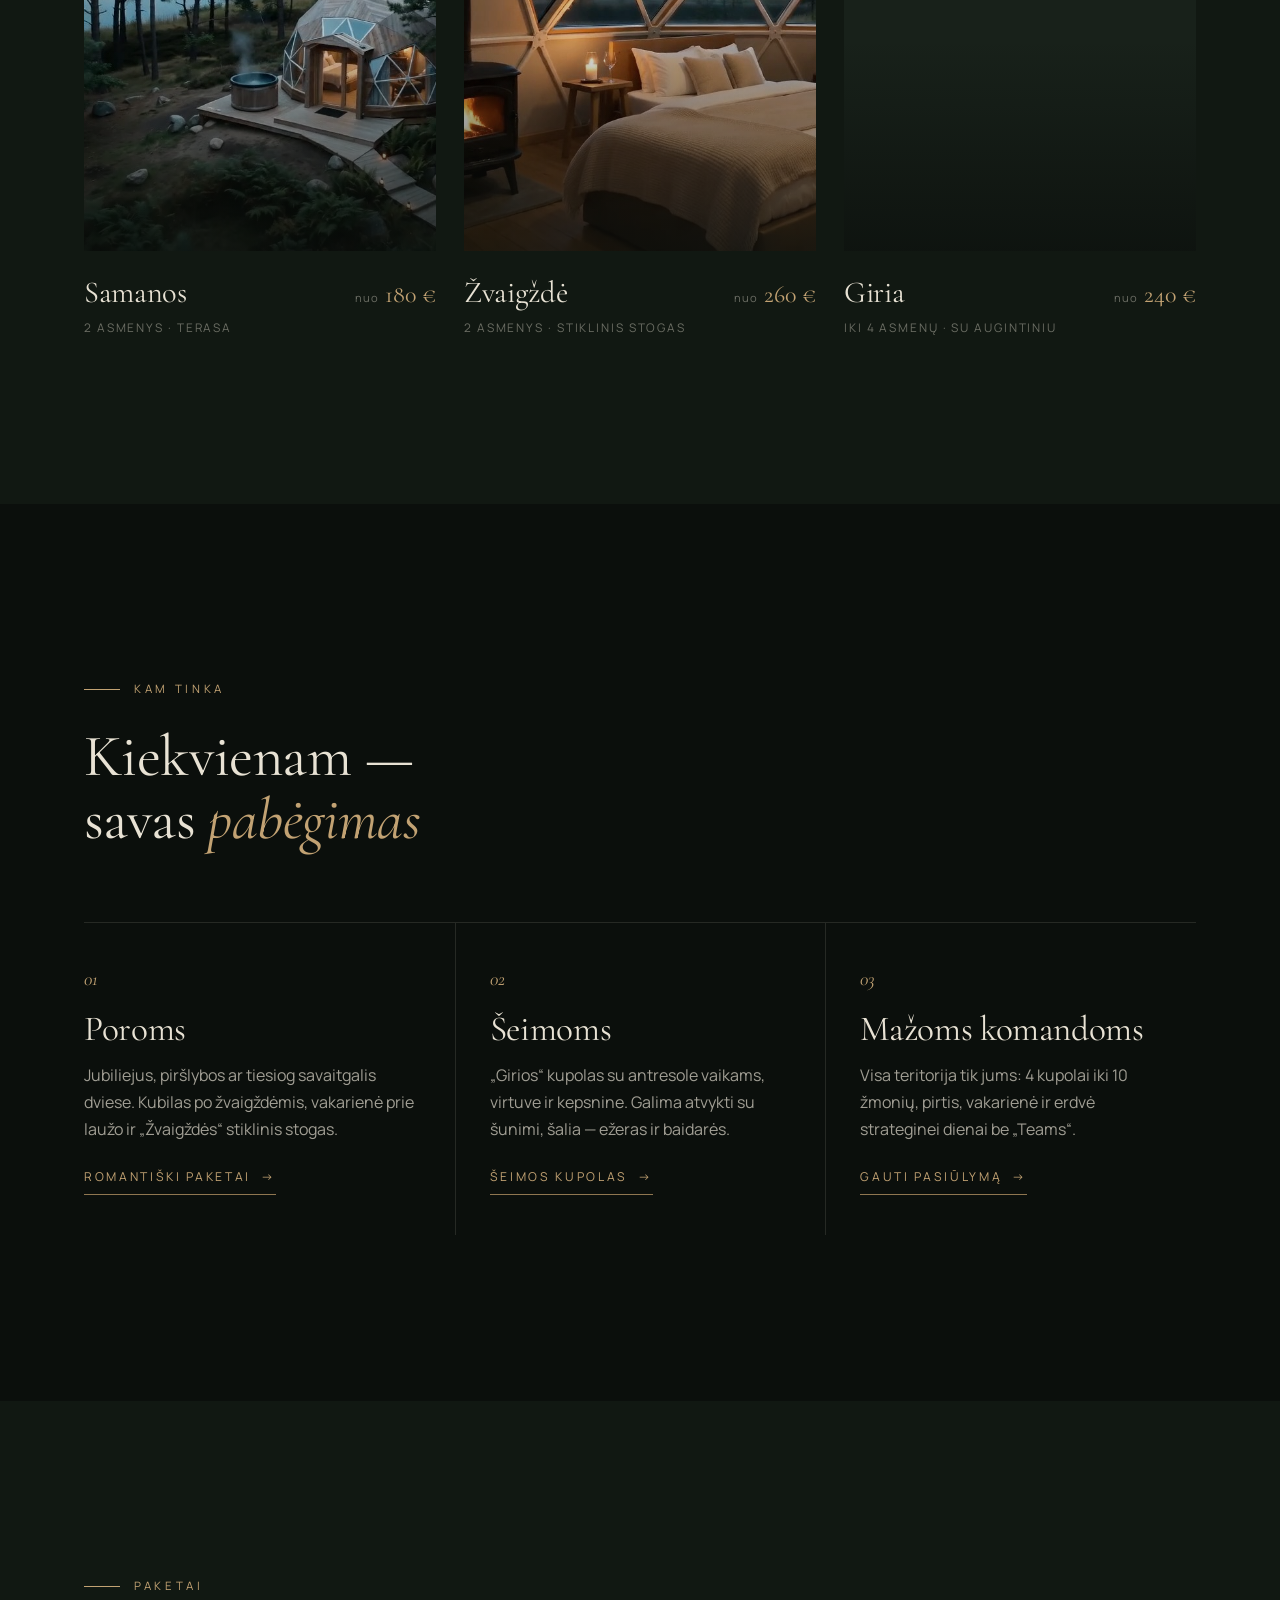
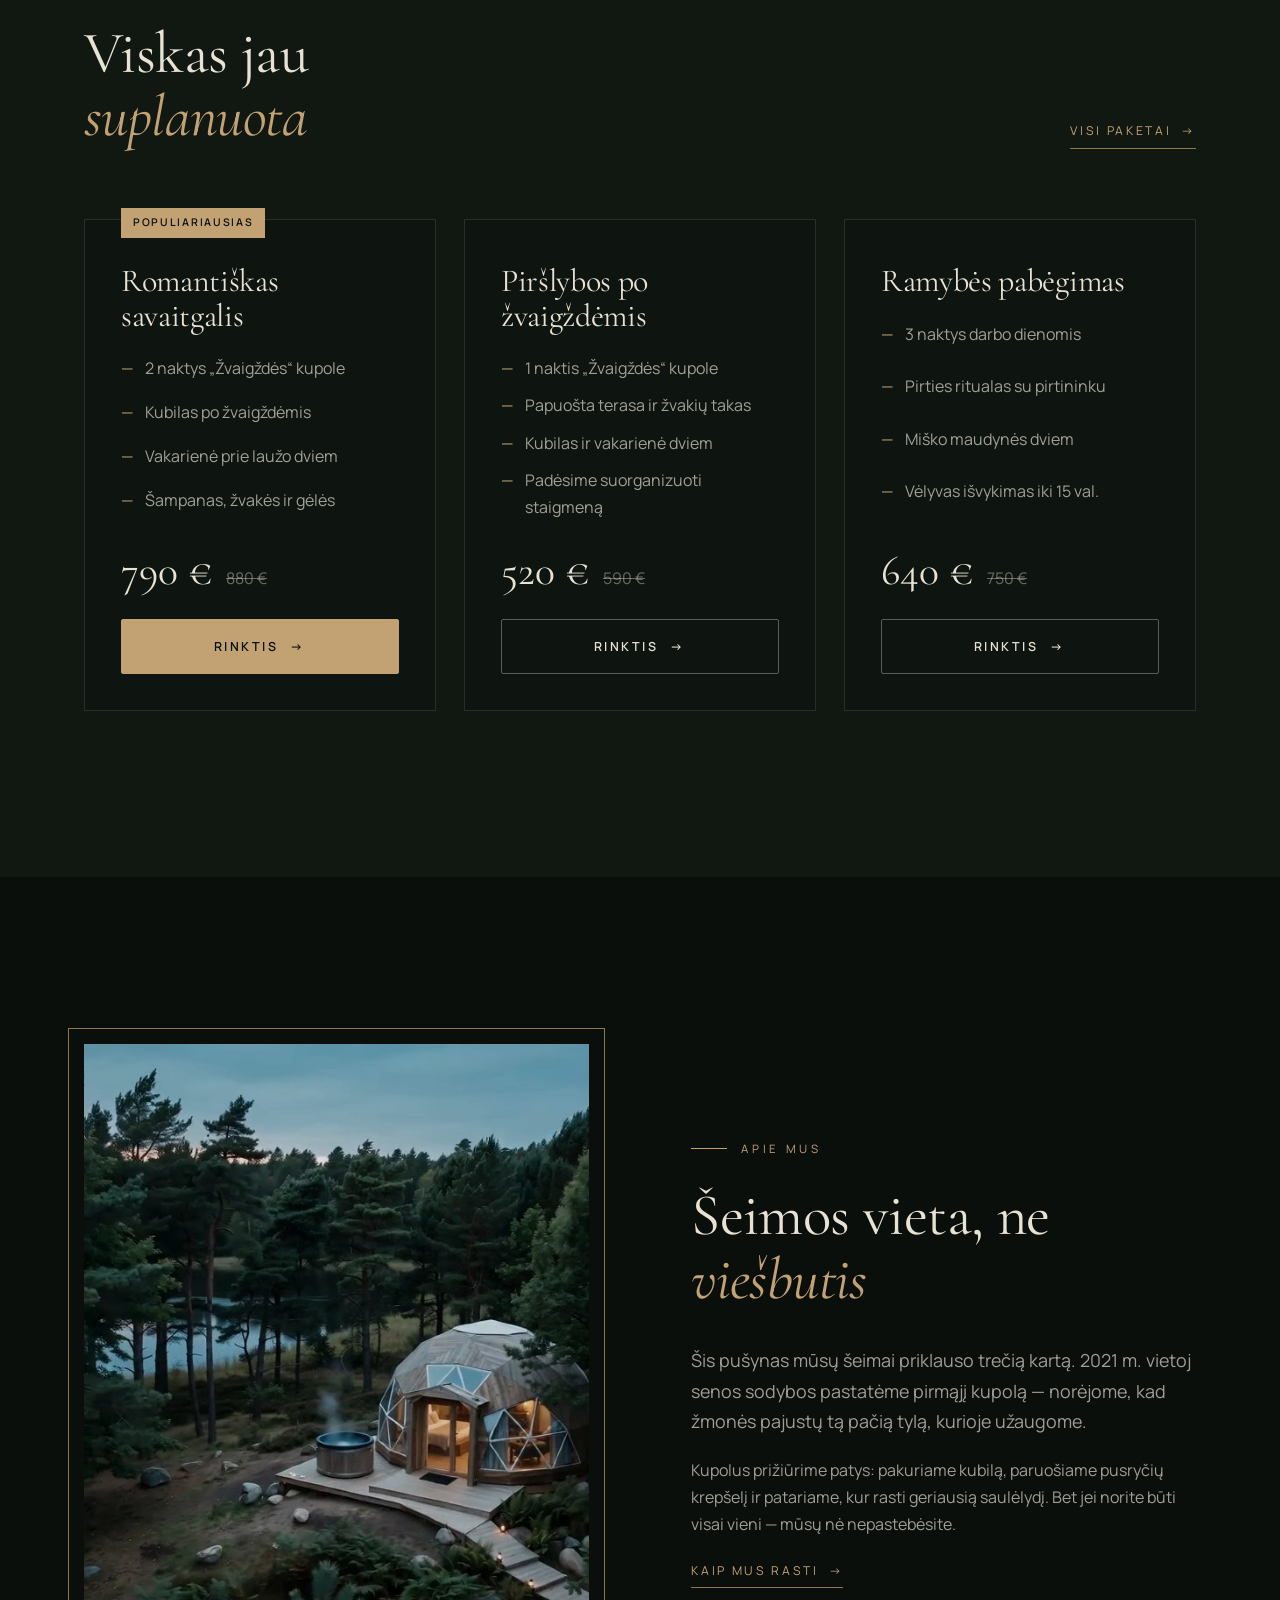
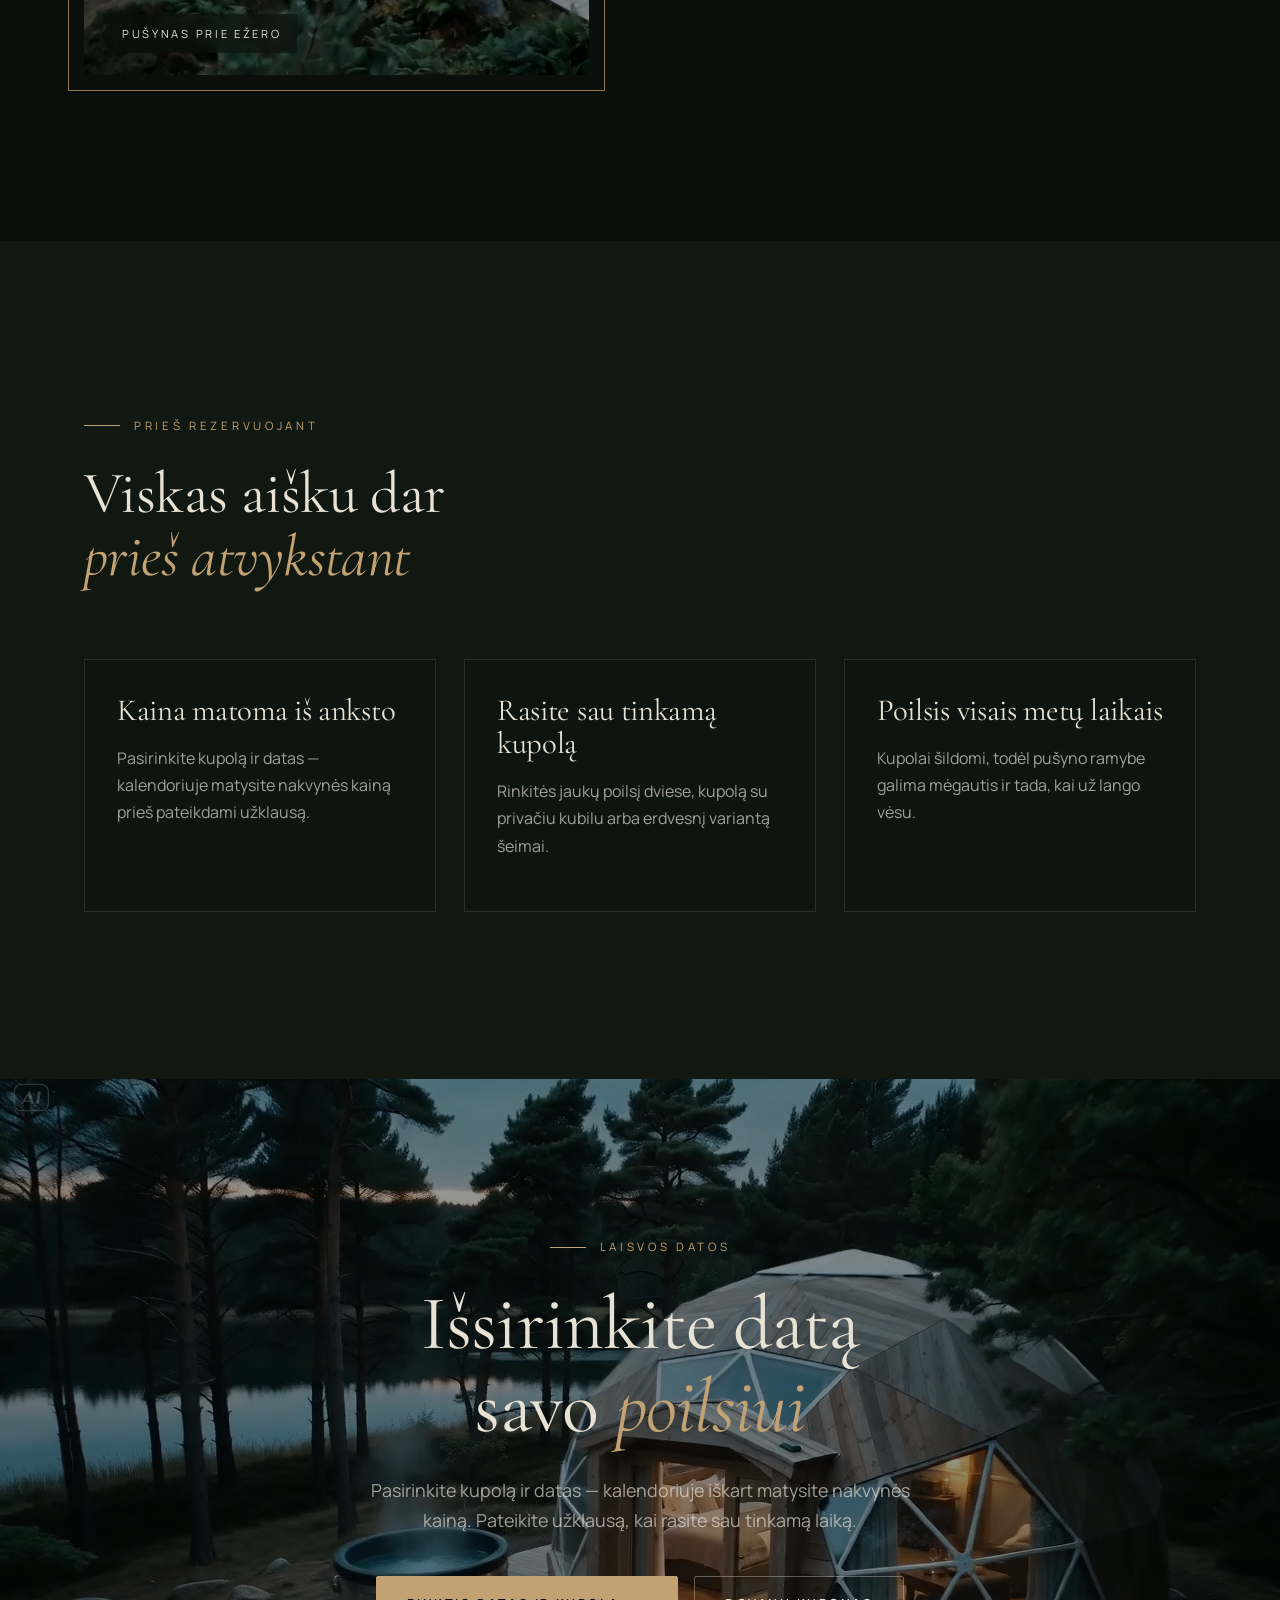
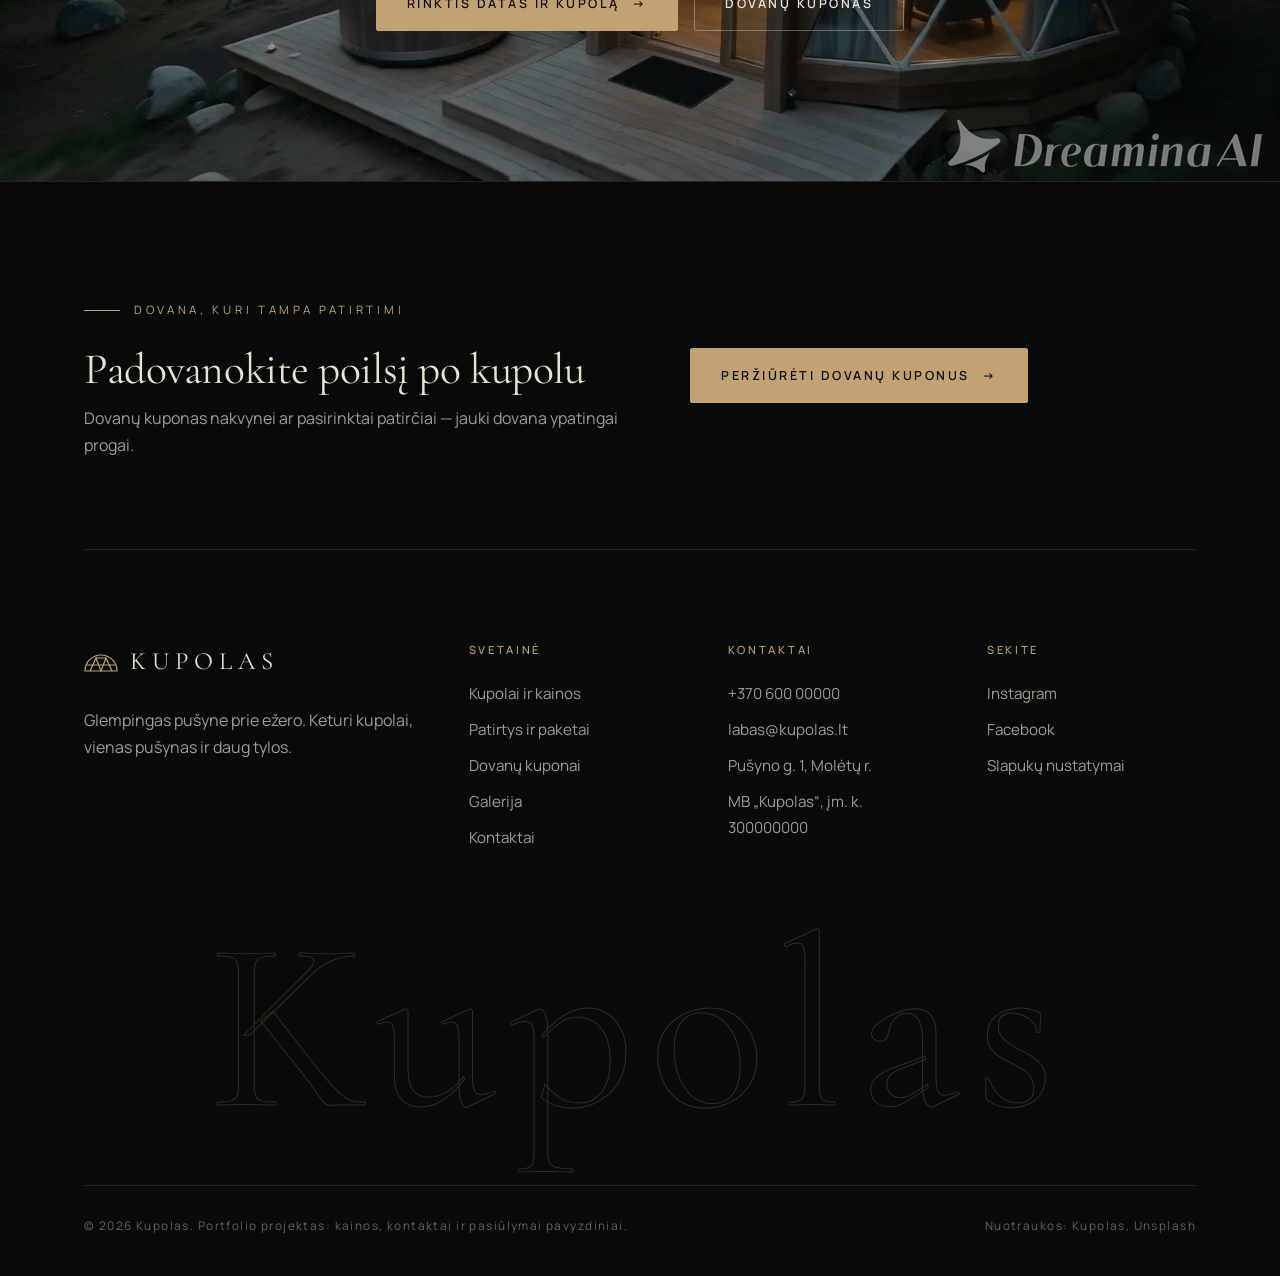
==== commit 8e5f4616: "Sklandesnis hero: kadrų seka vietoj video, lengvesni efektai telefone, sustojimas pabaigoje su rezer" ====
--- a/index.html
+++ b/index.html
@@ -17,7 +17,7 @@
   <link rel="preconnect" href="https://fonts.googleapis.com">
   <link rel="preconnect" href="https://fonts.gstatic.com" crossorigin>
   <link href="https://fonts.googleapis.com/css2?family=Cormorant+Garamond:ital,wght@0,400;0,500;1,400&family=Manrope:wght@300;400;500;600&subset=latin-ext&display=swap" rel="stylesheet">
-  <link rel="stylesheet" href="css/style.css?v=4">
+  <link rel="stylesheet" href="css/style.css?v=8">
   <script type="application/ld+json">
   {
     "@context": "https://schema.org",
@@ -66,10 +66,10 @@
   <!-- HERO: video, valdomas slinkimu -->
   <section class="kupolas-intro" id="kupolas-intro">
     <div class="kp-sticky">
-      <video class="kp-video" data-src="images/kupolas.mp4" data-mobile="images/kupolas-mobile.mp4" poster="images/kupolas-poster.jpg" muted playsinline webkit-playsinline preload="auto" aria-label="Drono skrydis pro pušyną į jaukų kupolą"></video>
+      <canvas class="kp-canvas" data-frames="75" data-desktop="images/seka/d_" data-mobile="images/seka/m_" role="img" aria-label="Drono skrydis pro pušyną į jaukų kupolą"></canvas>
       <div class="kp-vignette"></div>
 
-      <div class="kp-cap kp-cap--lead" data-from="0" data-to="0.18">
+      <div class="kp-cap kp-cap--lead" data-from="0" data-to="0.15">
         <span class="eyebrow">Glempingas · Molėtų r. · 1 val. nuo Vilniaus</span>
         <h1 class="kp-title">Nakvynė kupole <em>Molėtų rajone</em></h1>
         <p class="kp-sub">Keturi šildomi kupolai pušyne prie ežero · nuo 180 € už naktį</p>
@@ -78,15 +78,15 @@
           <a href="kupolai.html" class="btn btn--ghost">Kupolai ir kainos</a>
         </div>
       </div>
-      <div class="kp-cap kp-right" data-from="0.28" data-to="0.5">
+      <div class="kp-cap kp-right" data-from="0.24" data-to="0.42">
         <span class="eyebrow">Vakaras</span>
         <h2 class="kp-title">Šviesa jau <em>dega.</em></h2>
       </div>
-      <div class="kp-cap" data-from="0.6" data-to="0.76">
+      <div class="kp-cap" data-from="0.5" data-to="0.64">
         <span class="eyebrow">Užeik</span>
         <h2 class="kp-title">Durys <em>atviros.</em></h2>
       </div>
-      <div class="kp-cap" data-from="0.86" data-to="1.01">
+      <div class="kp-cap kp-cap--final" data-from="0.72" data-to="1.01">
         <span class="eyebrow">Viduje</span>
         <h2 class="kp-title">Čia <em>jauku.</em></h2>
         <p class="kp-sub">Pasaulis lieka už stiklo.</p>
@@ -94,6 +94,7 @@
           <a href="kontaktai.html#rezervacija" class="btn">Rinktis datas ir kupolą <span class="arrow">→</span></a>
           <a href="kupolai.html" class="btn btn--ghost">Apžiūrėti kupolus</a>
         </div>
+        <p class="kp-perks">Nuo 180 € už naktį · Pusryčiai įskaičiuoti · Nemokamas atšaukimas iki 14 d.</p>
       </div>
 
       <a class="kp-hint" href="#turinys"><span>Slink · arba praleisk</span><i></i></a>
@@ -300,7 +301,7 @@
   </div>
 </footer>
 
-<script src="js/kupolas-intro.js?v=6"></script>
+<script src="js/kupolas-intro.js?v=8"></script>
 <script src="js/main.js?v=4"></script>
 </body>
 </html>
--- a/css/style.css
+++ b/css/style.css
@@ -262,20 +262,20 @@
 .hero .wrap { position: relative; z-index: 2; }
 
 /* ---------- 3D intro (slinkimu valdomas) ---------- */
-.kupolas-intro { position: relative; height: 420vh; background: #0b0d0c; }
+.kupolas-intro { position: relative; height: 520vh; background: #0b0d0c; }
 .kupolas-intro .kp-sticky { position: sticky; top: 0; height: 100vh; height: 100svh; width: 100%; overflow: hidden;
   background: #0b0a10 url("../images/kupolas-poster.jpg") center / cover no-repeat; }
-.kupolas-intro .kp-video {
+/* kadrų seka ant drobės; spalvos jau įrašytos į kadrus, todėl CSS filtro nebereikia */
+.kupolas-intro .kp-canvas {
   position: absolute;
   inset: 0;
   width: 100%;
   height: 100%;
   object-fit: cover;
-  filter: saturate(0.9) brightness(0.88) contrast(1.04);
   opacity: 0;
-  transition: opacity 1s var(--ease);
-}
-.kupolas-intro .kp-video.is-loaded { opacity: 1; }
+  transition: opacity 0.6s var(--ease);
+}
+.kupolas-intro.is-ready .kp-canvas { opacity: 1; }
 .kupolas-intro .kp-vignette {
   position: absolute; inset: 0; pointer-events: none;
   background:
@@ -755,6 +755,12 @@
 .kupolas-intro .kp-cap--lead .kp-title { font-size: clamp(2.6rem, 6vw, 5.4rem); }
 .kupolas-intro .kp-cap--lead .hero__actions { margin-top: 30px; }
 .kupolas-intro a.kp-hint { cursor: pointer; }
+/* paskutinis kadras: sustojimas su rezervacijos mygtuku */
+.kupolas-intro .kp-cap--final .hero__actions { margin-top: 30px; }
+.kupolas-intro .kp-cap--final .btn:first-child { padding: 19px 34px; font-size: 0.82rem; }
+.kupolas-intro .kp-perks {
+  margin: 22px 0 0; font-size: 0.78rem; letter-spacing: 0.08em; color: var(--bone-dim);
+}
 .kupolas-intro a.kp-hint:hover { color: var(--brass); }
 
 .page-hero--short { min-height: 58vh; }
@@ -987,6 +993,16 @@
   .mobile-bar .btn { flex: 1; justify-content: center; padding: 15px 10px; }
   body { padding-bottom: 0; }
   .footer { padding-bottom: 110px; }
+}
+
+/* ---------- greitis: telefone ir lietimui skirtuose ekranuose nuimame brangiausius efektus ---------- */
+@media (hover: none), (max-width: 760px) {
+  body::after { display: none; }                         /* grūdėtumo sluoksnis per visą ekraną */
+  .header.is-solid { backdrop-filter: none; -webkit-backdrop-filter: none; background: rgba(11, 15, 12, 0.97); }
+  .mobile-bar { backdrop-filter: none !important; -webkit-backdrop-filter: none !important; background: rgba(11, 15, 12, 0.98) !important; }
+  .frame__tag { backdrop-filter: none; background: rgba(11, 15, 12, 0.8); }
+  .scene > img { filter: none; }                          /* nuotraukų filtras – brangus slenkant */
+  .scene > img.is-loaded { opacity: 0.9; }
 }
 
 /* telefonas: kad niekas neišlįstų už ekrano */
